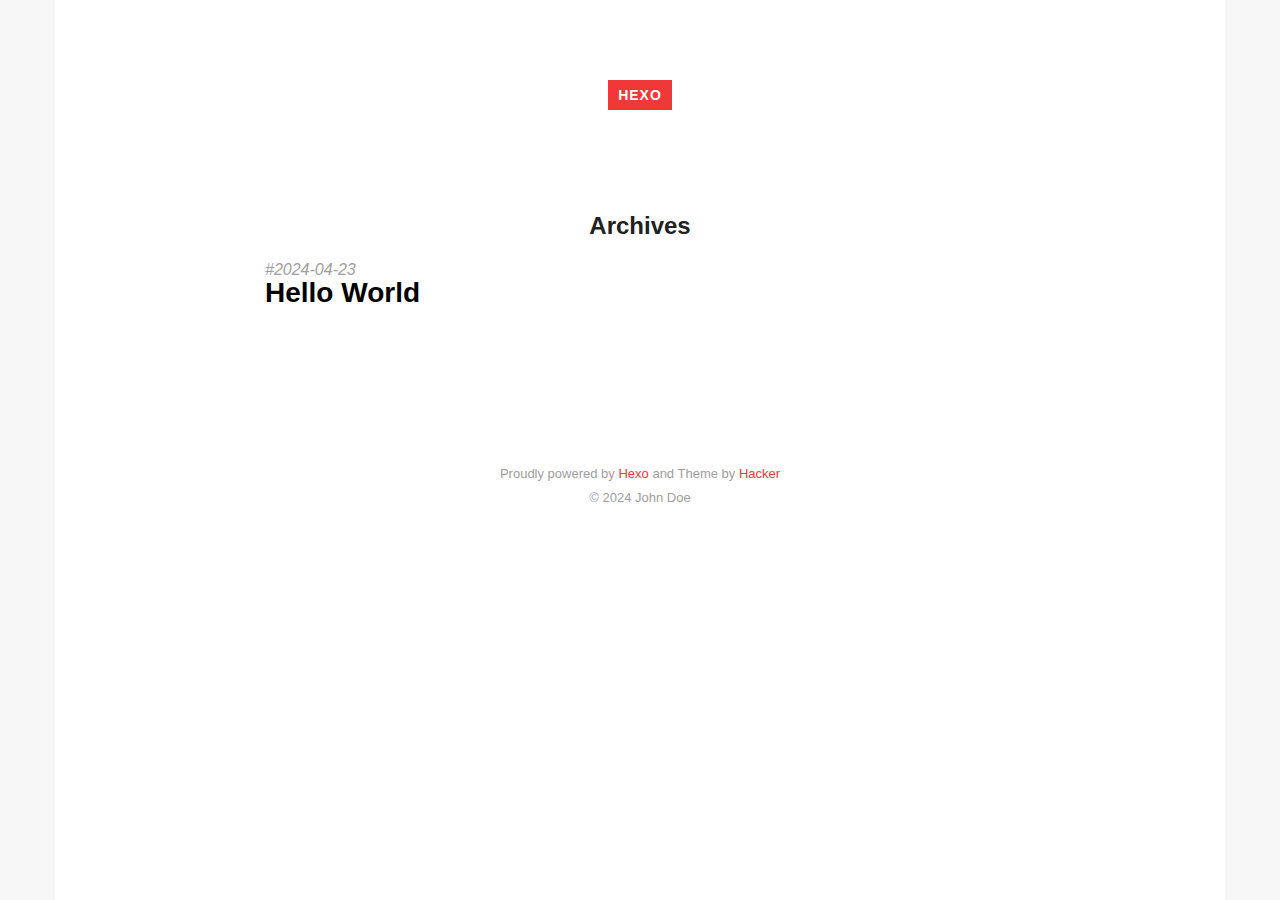
==== archives/index.html @ 3c42b334 "Site updated: 2024-04-24 12:58:11" ====
<!DOCTYPE HTML>
<html>
<head>
  <meta charset="utf-8">
  
  <title>Archives | Hexo</title>

  
  <meta name="author" content="John Doe">
  

  

  

  <meta id="viewport" name="viewport" content="width=device-width, initial-scale=1, maximum-scale=1, minimum-scale=1, user-scalable=no, minimal-ui">
  <meta name="apple-mobile-web-app-capable" content="yes">
  <meta name="apple-mobile-web-app-status-bar-style" content="black">

  

  <meta property="og:site_name" content="Hexo"/>

  
  <meta property="og:image" content="/favicon.ico"/>
  

  <link href="/favicon.ico" rel="icon">
  <link rel="alternate" href="/atom.xml" title="Hexo" type="application/atom+xml">
  <link rel="stylesheet" href="/css/style.css" media="screen" type="text/css">
<meta name="generator" content="Hexo 7.2.0"></head>


<body>
<div class="blog">
  <div class="content">

    <header>
  <div class="site-branding">
    <h1 class="site-title">
      <a href="/">Hexo</a>
    </h1>
    <p class="site-description"></p>
  </div>
  <nav class="site-navigation">
    <ul>
      
    </ul>
  </nav>
</header>

    <main class="site-main posts-loop">
    

<article>

  <h2 class="article-title ">Archives</h2>

  <div class="archive">
    
      <div class="post archive">
        <div class="archive-post">
          <time datetime="2024-04-24T03:43:27.853Z">
            <a href="/2024/04/23/hello-world/">2024-04-23</a>
          </time>
          
            <h3 class="archive-title"><a href="/2024/04/23/hello-world/"><span>Hello World</span></a></h3>
          
        </div>
      </div>
    
    <nav class="pagination">
  
  
</nav>
  </div>

</article>
    </main>

    <footer class="site-footer">
  <p class="site-info">
    Proudly powered by <a href="https://hexo.io/" target="_blank">Hexo</a> and
    Theme by <a href="https://github.com/CodeDaraW/Hacker" target="_blank">Hacker</a>
    </br>
    
    &copy; 2024 John Doe
    
  </p>
</footer>
    
    
  </div>
</div>
</body>
</html>
---- css/style.css ----
/*! normalize.css v3.0.3 | MIT License | github.com/necolas/normalize.css */

/**
 * 1. Set default font family to sans-serif.
 * 2. Prevent iOS and IE text size adjust after device orientation change,
 *    without disabling user zoom.
 */

html {
  font-family: sans-serif; /* 1 */
  -ms-text-size-adjust: 100%; /* 2 */
  -webkit-text-size-adjust: 100%; /* 2 */
}

/**
 * Remove default margin.
 */

body {
  margin: 0;
}

/* HTML5 display definitions
   ========================================================================== */

/**
 * Correct `block` display not defined for any HTML5 element in IE 8/9.
 * Correct `block` display not defined for `details` or `summary` in IE 10/11
 * and Firefox.
 * Correct `block` display not defined for `main` in IE 11.
 */

article,
aside,
details,
figcaption,
figure,
footer,
header,
hgroup,
main,
menu,
nav,
section,
summary {
  display: block;
}

/**
 * 1. Correct `inline-block` display not defined in IE 8/9.
 * 2. Normalize vertical alignment of `progress` in Chrome, Firefox, and Opera.
 */

audio,
canvas,
progress,
video {
  display: inline-block; /* 1 */
  vertical-align: baseline; /* 2 */
}

/**
 * Prevent modern browsers from displaying `audio` without controls.
 * Remove excess height in iOS 5 devices.
 */

audio:not([controls]) {
  display: none;
  height: 0;
}

/**
 * Address `[hidden]` styling not present in IE 8/9/10.
 * Hide the `template` element in IE 8/9/10/11, Safari, and Firefox < 22.
 */

[hidden],
template {
  display: none;
}

/* Links
   ========================================================================== */

/**
 * Remove the gray background color from active links in IE 10.
 */

a {
  background-color: transparent;
}

/**
 * Improve readability of focused elements when they are also in an
 * active/hover state.
 */

a:active,
a:hover {
  outline: 0;
}

/* Text-level semantics
   ========================================================================== */

/**
 * Address styling not present in IE 8/9/10/11, Safari, and Chrome.
 */

abbr[title] {
  border-bottom: 1px dotted;
}

/**
 * Address style set to `bolder` in Firefox 4+, Safari, and Chrome.
 */

b,
strong {
  font-weight: bold;
}

/**
 * Address styling not present in Safari and Chrome.
 */

dfn {
  font-style: italic;
}

/**
 * Address variable `h1` font-size and margin within `section` and `article`
 * contexts in Firefox 4+, Safari, and Chrome.
 */

h1 {
  font-size: 2em;
  margin: 0.67em 0;
}

/**
 * Address styling not present in IE 8/9.
 */

mark {
  background: #ff0;
  color: #000;
}

/**
 * Address inconsistent and variable font size in all browsers.
 */

small {
  font-size: 80%;
}

/**
 * Prevent `sub` and `sup` affecting `line-height` in all browsers.
 */

sub,
sup {
  font-size: 75%;
  line-height: 0;
  position: relative;
  vertical-align: baseline;
}

sup {
  top: -0.5em;
}

sub {
  bottom: -0.25em;
}

/* Embedded content
   ========================================================================== */

/**
 * Remove border when inside `a` element in IE 8/9/10.
 */

img {
  border: 0;
}

/**
 * Correct overflow not hidden in IE 9/10/11.
 */

svg:not(:root) {
  overflow: hidden;
}

/* Grouping content
   ========================================================================== */

/**
 * Address margin not present in IE 8/9 and Safari.
 */

figure {
  margin: 1em 40px;
}

/**
 * Address differences between Firefox and other browsers.
 */

hr {
  box-sizing: content-box;
  height: 0;
}

/**
 * Contain overflow in all browsers.
 */

pre {
  overflow: auto;
}

/**
 * Address odd `em`-unit font size rendering in all browsers.
 */

code,
kbd,
pre,
samp {
  font-family: monospace, monospace;
  font-size: 1em;
}

/* Forms
   ========================================================================== */

/**
 * Known limitation: by default, Chrome and Safari on OS X allow very limited
 * styling of `select`, unless a `border` property is set.
 */

/**
 * 1. Correct color not being inherited.
 *    Known issue: affects color of disabled elements.
 * 2. Correct font properties not being inherited.
 * 3. Address margins set differently in Firefox 4+, Safari, and Chrome.
 */

button,
input,
optgroup,
select,
textarea {
  color: inherit; /* 1 */
  font: inherit; /* 2 */
  margin: 0; /* 3 */
}

/**
 * Address `overflow` set to `hidden` in IE 8/9/10/11.
 */

button {
  overflow: visible;
}

/**
 * Address inconsistent `text-transform` inheritance for `button` and `select`.
 * All other form control elements do not inherit `text-transform` values.
 * Correct `button` style inheritance in Firefox, IE 8/9/10/11, and Opera.
 * Correct `select` style inheritance in Firefox.
 */

button,
select {
  text-transform: none;
}

/**
 * 1. Avoid the WebKit bug in Android 4.0.* where (2) destroys native `audio`
 *    and `video` controls.
 * 2. Correct inability to style clickable `input` types in iOS.
 * 3. Improve usability and consistency of cursor style between image-type
 *    `input` and others.
 */

button,
html input[type="button"], /* 1 */
input[type="reset"],
input[type="submit"] {
  -webkit-appearance: button; /* 2 */
  cursor: pointer; /* 3 */
}

/**
 * Re-set default cursor for disabled elements.
 */

button[disabled],
html input[disabled] {
  cursor: default;
}

/**
 * Remove inner padding and border in Firefox 4+.
 */

button::-moz-focus-inner,
input::-moz-focus-inner {
  border: 0;
  padding: 0;
}

/**
 * Address Firefox 4+ setting `line-height` on `input` using `!important` in
 * the UA stylesheet.
 */

input {
  line-height: normal;
}

/**
 * It's recommended that you don't attempt to style these elements.
 * Firefox's implementation doesn't respect box-sizing, padding, or width.
 *
 * 1. Address box sizing set to `content-box` in IE 8/9/10.
 * 2. Remove excess padding in IE 8/9/10.
 */

input[type="checkbox"],
input[type="radio"] {
  box-sizing: border-box; /* 1 */
  padding: 0; /* 2 */
}

/**
 * Fix the cursor style for Chrome's increment/decrement buttons. For certain
 * `font-size` values of the `input`, it causes the cursor style of the
 * decrement button to change from `default` to `text`.
 */

input[type="number"]::-webkit-inner-spin-button,
input[type="number"]::-webkit-outer-spin-button {
  height: auto;
}

/**
 * 1. Address `appearance` set to `searchfield` in Safari and Chrome.
 * 2. Address `box-sizing` set to `border-box` in Safari and Chrome.
 */

input[type="search"] {
  -webkit-appearance: textfield; /* 1 */
  box-sizing: content-box; /* 2 */
}

/**
 * Remove inner padding and search cancel button in Safari and Chrome on OS X.
 * Safari (but not Chrome) clips the cancel button when the search input has
 * padding (and `textfield` appearance).
 */

input[type="search"]::-webkit-search-cancel-button,
input[type="search"]::-webkit-search-decoration {
  -webkit-appearance: none;
}

/**
 * Define consistent border, margin, and padding.
 */

fieldset {
  border: 1px solid #c0c0c0;
  margin: 0 2px;
  padding: 0.35em 0.625em 0.75em;
}

/**
 * 1. Correct `color` not being inherited in IE 8/9/10/11.
 * 2. Remove padding so people aren't caught out if they zero out fieldsets.
 */

legend {
  border: 0; /* 1 */
  padding: 0; /* 2 */
}

/**
 * Remove default vertical scrollbar in IE 8/9/10/11.
 */

textarea {
  overflow: auto;
}

/**
 * Don't inherit the `font-weight` (applied by a rule above).
 * NOTE: the default cannot safely be changed in Chrome and Safari on OS X.
 */

optgroup {
  font-weight: bold;
}

/* Tables
   ========================================================================== */

/**
 * Remove most spacing between table cells.
 */

table {
  border-collapse: collapse;
  border-spacing: 0;
}

td,
th {
  padding: 0;
}

html {
  font-size: 10px;
  -webkit-text-size-adjust: 100%;
}
p,
h1,
h2,
h3,
h4,
h5,
h6 {
  margin: 0;
}
a {
  text-decoration: none;
}
body {
  background-color: #f7f7f7;
  font-family: "Segoe UI", "Lucida Grande", Helvetica, "Microsoft YaHei", FreeSans, Arimo, "Droid Sans", "wenquanyi micro hei", "Hiragino Sans GB", "Hiragino Sans GB W3", Arial, sans-serif;
  -moz-osx-font-smoothing: grayscale;
  -webkit-font-smoothing: antialiased;
  overflow-x: hidden;
}
body .blog {
  max-width: 1170px;
  min-height: 100vh;
  background-color: #fff;
  margin: 0 auto;
}
body .blog .content {
  box-sizing: border-box;
  max-width: 770px;
  width: 100%;
  padding: 80px 10px 10px;
  margin: 0 auto;
}
@media (prefers-color-scheme: dark) {
  body {
    background-color: #000;
  }
  body .blog {
    background-color: #110f12;
  }
}
header {
  line-height: 1.8rem;
}
header .site-branding {
  text-align: center;
  margin-bottom: 2rem;
  font-family: "Open Sans", arial, sans-serif;
  letter-spacing: 0.1em;
  text-transform: uppercase;
}
header .site-branding .site-title {
  margin: 0;
  font-size: 1.4rem;
}
header .site-branding .site-title a {
  display: inline-block;
  color: #fff;
  font-weight: bolder;
  background-color: #f03838;
  line-height: 3rem;
  height: 3rem;
  padding: 0 1rem;
  -webkit-transition: padding 0.3s ease-out;
  transition: padding 0.3s ease-out;
}
header .site-branding .site-title a:hover {
  padding: 0 1.5rem;
}
header .site-branding .site-description {
  color: #9e9e9e;
  font-size: 1.3rem;
  margin: 1rem 0 0;
}
header .site-navigation {
  text-align: center;
}
header .site-navigation ul {
  list-style: none;
  padding: 0;
  margin: 0;
  font-size: 1.6em;
}
header .site-navigation ul li {
  display: inline-block;
  margin: 0 0.5rem;
}
header .site-navigation ul li a {
  display: block;
  color: #f03838;
  font-size: 1.6rem;
  line-height: 2rem;
  padding: 0 1rem;
}
article {
  position: relative;
  padding: 8rem 0;
}
article a {
  color: #f03838;
}
article:not(:first-child):before {
  content: '';
  width: 150px;
  height: 1px;
  background-color: #e0e0e0;
  position: absolute;
  top: 0;
  left: 50%;
  margin-left: -75px;
}
article blockquote {
  margin: 6rem 2rem;
  padding-left: 15px;
  line-height: 2rem;
  border-left: 4px solid #f03838;
}
article .article-title {
  position: relative;
  color: #212121;
  font-size: 2.4rem;
  line-height: 1.3;
  text-align: center;
  margin: 0;
  padding: 0 2rem;
}
article .article-title a {
  display: block;
  color: #212121;
}
article .article-title a span {
  padding-bottom: 3px;
  -webkit-transition: 0.15s;
  transition: 0.15s;
  box-shadow: inset 0 -2px 0 rgba(240,56,56,0);
}
article .article-title a:hover {
  color: #212121;
}
article .article-title a:hover span {
  box-shadow: inset 0 -2px 0 rgba(240,56,56,0.4);
}
article .article-top-meta {
  position: relative;
  color: #9e9e9e;
  font-size: 1.3rem;
  text-align: center;
  margin: 1rem 0;
}
article .article-top-meta span {
  margin: 0 0.5rem;
}
article .article-top-meta a {
  color: #9e9e9e;
}
article .article-top-meta a:hover {
  color: #f03838;
}
article .article-top-meta a time {
  font-style: italic;
}
article .article-excerpt,
article .article-content,
article .featured-media {
  margin: 4rem 0;
  font-size: 1.6rem;
  color: #424242;
}
article .article-excerpt .excerpt-btn,
article .article-content .excerpt-btn,
article .featured-media .excerpt-btn {
  margin: 4rem 0;
  font-size: 1.4rem;
}
article .article-excerpt img,
article .article-content img,
article .featured-media img {
  display: block;
  max-width: 100%;
  height: auto;
  margin: 1rem auto;
}
article .article-footer .pull-left {
  float: left;
}
article .article-footer .pull-right {
  float: right;
}
article .article-footer:after {
  content: " ";
  display: block;
  clear: both;
}
article .article-footer .article-meta > span:not(:last-child) {
  margin-right: 3rem;
}
article .article-footer .article-meta > span {
  display: inline-block;
}
article .article-footer .article-meta > span > span {
  line-height: 1;
  vertical-align: middle;
}
article .article-footer .article-meta {
  font-size: 1.3rem;
  color: #9e9e9e;
}
article .article-footer .article-meta a {
  color: #9e9e9e;
}
article .article-footer .article-meta a:hover {
  color: #f03838;
}
article .article-footer .article-meta i {
  vertical-align: middle;
  color: #9e9e9e;
  margin-right: 0.5rem;
}
article .article-footer .post-tags a:before {
  content: "#";
}
article .article-footer .post-tags a:not(:last-of-type):after {
  content: ",";
  padding-right: 5px;
}
article code {
  padding: 2px 4px;
  margin-left: 2px;
  margin-right: 2px;
  color: #c7254e;
  white-space: normal;
  border-radius: 0;
}
article p {
  margin: 2rem 0;
  line-height: 1.8;
}
article .video-container {
  position: relative;
  padding-bottom: 56.25%;
  padding-top: 0;
  height: 0;
  overflow: hidden;
}
article .video-container iframe {
  position: absolute;
  top: 0;
  left: 0;
  width: 100%;
  height: 100%;
}
article table {
  max-width: 100%;
  width: 100%;
}
article table caption {
  padding: 5px;
  color: #333;
  background-color: #e5e5e5;
}
article table th,
article table td {
  text-align: left;
  padding: 0.6em;
  vertical-align: top;
}
article table th {
  vertical-align: bottom;
  border-bottom: 1px solid #e5e5e5;
}
article table tbody + tbody {
  border-top: 2px solid #e5e5e5;
}
article table .table {
  background-color: #fff;
}
article table .table-bordered {
  border: 1px solid #e5e5e5;
}
article table .table-striped tbody tr:nth-of-type(odd) {
  background-color: #f2f2f2;
}
article table pre {
  overflow-x: auto;
  overflow-y: hidden;
}
@media (prefers-color-scheme: dark) {
  article {
    color: #f6f2f5;
  }
  article .article-title {
    color: #f6f2f5;
  }
  article .article-title a {
    color: #f6f2f5;
  }
  article .article-title a:hover {
    color: #f6f2f5;
  }
  article .article-excerpt,
  article .article-content,
  article .featured-media {
    color: #fff;
  }
  article code {
    color: #f45542;
  }
}
article.archive {
  padding: 0;
  margin: 2em auto;
}
.archive-post {
  text-align: left;
  margin: 2em auto;
}
.archive-post .archive-title {
  font-size: 2.8em;
  line-height: 1;
  position: relative;
  color: #212121;
  margin: 0;
}
.archive-post .archive-title a {
  color: #000;
}
.archive-post .archive-title a span {
  padding-bottom: 3px;
  -webkit-transition: box-shadow 0.15s;
  transition: box-shadow 0.15s;
  box-shadow: inset 0 -2px 0 rgba(240,56,56,0);
}
.archive-post .archive-title a:hover {
  color: #212121;
}
.archive-post .archive-title a:hover span {
  box-shadow: inset 0 -2px 0 rgba(240,56,56,0.4);
}
.archive-post time {
  font-style: italic;
}
.archive-post time a {
  font-size: 1.6rem;
  color: #9e9e9e;
}
.archive-post time a:before {
  content: '#';
}
.archive-post time a:hover {
  color: #f03838;
}
@media (prefers-color-scheme: dark) {
  .archive-post .archive-title {
    color: #f6f2f5;
  }
  .archive-post .archive-title a {
    color: #fff;
  }
  .archive-post .archive-title a:hover {
    color: #f6f2f5;
  }
  .archive-post time a {
    color: #8e8e93;
  }
  .archive-post time a:hover {
    color: #f03838;
  }
}
article .tags-cloud {
  width: 100%;
  margin: 8rem 0;
  text-align: center;
  line-height: 2rem;
}
article .tags-cloud > spannot(last-child) {
  margin-right: 3rem;
}
article .tags-cloud > span {
  display: inline-block;
}
article .tags-cloud > span > span {
  line-height: 1;
  vertical-align: middle;
}
article .archive-tags,
article .archive-tags > spannot(last-child) {
  margin-right: 3rem;
}
article .archive-tags > span {
  display: inline-block;
}
article .archive-tags > span > span {
  line-height: 1;
  vertical-align: middle;
}
article .archive-tags,
article .tags-cloud {
  margin: 8rem 0;
  font-size: 1.3rem;
  color: #9e9e9e;
}
article .archive-tags a,
article .tags-cloud a {
  color: #9e9e9e;
}
article .archive-tags a:hover,
article .tags-cloud a:hover {
  color: #f03838;
}
article .archive-tags i,
article .tags-cloud i {
  vertical-align: middle;
  color: #9e9e9e;
  margin-right: 0.5rem;
}
article .archive-tags .post-tags,
article .tags-cloud .post-tags {
  margin-right: 3rem;
}
article .archive-tags .post-tags a:before,
article .tags-cloud .post-tags a:before {
  content: "#";
}
article .archive-tags .post-tags a:not(:last-of-type):after,
article .tags-cloud .post-tags a:not(:last-of-type):after {
  content: ",";
  padding-right: 5px;
}
article .categories-cloud {
  width: 100%;
  margin: 8rem 0;
  text-align: center;
  line-height: 2rem;
}
article .categories-cloud > spannot(last-child) {
  margin-right: 3rem;
}
article .categories-cloud > span {
  display: inline-block;
}
article .categories-cloud > span > span {
  line-height: 1;
  vertical-align: middle;
}
article .archive-categories,
article .archive-categories > spannot(last-child) {
  margin-right: 3rem;
}
article .archive-categories > span {
  display: inline-block;
}
article .archive-categories > span > span {
  line-height: 1;
  vertical-align: middle;
}
article .archive-categories,
article .categories-cloud {
  margin: 8rem 0;
  font-size: 1.3rem;
  color: #9e9e9e;
}
article .archive-categories a,
article .categories-cloud a {
  color: #9e9e9e;
}
article .archive-categories a:hover,
article .categories-cloud a:hover {
  color: #f03838;
}
article .archive-categories i,
article .categories-cloud i {
  vertical-align: middle;
  color: #9e9e9e;
  margin-right: 0.5rem;
}
article .archive-categories .post-categories,
article .categories-cloud .post-categories {
  margin-right: 3rem;
}
article .archive-categories .post-categories a:before,
article .categories-cloud .post-categories a:before {
  content: "#";
}
article .archive-categories .post-categories a:not(:last-of-type):after,
article .categories-cloud .post-categories a:not(:last-of-type):after {
  content: ",";
  padding-right: 5px;
}
.pagination {
  position: relative;
  margin: 30px 0;
  display: -webkit-box;
  display: -ms-flexbox;
  display: -webkit-flex;
  display: flex;
  -webkit-box-pack: space-around;
  -ms-flex-pack: space-around;
  -webkit-justify-content: space-around;
  justify-content: space-around;
}
.pagination .pagination-prev,
.pagination .pagination-next {
  color: #f03838;
  font-size: 1.6rem;
  border: 1px solid #e0e0e0;
  line-height: 30px;
  height: 32px;
  padding: 0 20px;
  border-radius: 16px;
  -webkit-transition-duration: 0.4s;
  transition-duration: 0.4s;
}
.pagination .pagination-prev:hover,
.pagination .pagination-next:hover {
  color: #fff;
  background-color: #f03838;
  border-color: #f03838;
}
@media (prefers-color-scheme: dark) {
  .pagination .pagination-prev,
  .pagination .pagination-next {
    color: #f03838;
    border: 1px solid #636366;
  }
  .pagination .pagination-prev:hover,
  .pagination .pagination-next:hover {
    color: #000;
    background-color: #f03838;
    border-color: #f03838;
  }
}
footer.site-footer {
  position: relative;
  text-align: center;
  line-height: 1.8;
  padding-top: 1rem;
  color: #9e9e9e;
}
footer.site-footer a {
  color: #f03838;
}
footer.site-footer .site-info {
  color: #9e9e9e;
  font-size: 1.3rem;
  margin: 0.5rem 0;
}
.icon-meta {
  display: -webkit-box;
  display: -ms-flexbox;
  display: -webkit-flex;
  display: flex;
}
.icon-comments {
  display: inline-block;
  width: 18px;
  height: 19px;
  background: url("[data-uri]") center top no-repeat;
  background-size: 18px 18px;
}
.icon-tags {
  display: inline-block;
  width: 19px;
  height: 16px;
  background: url("[data-uri]") center center no-repeat;
  background-size: 19px 16px;
}
.icon-categories {
  display: inline-block;
  width: 19px;
  height: 16px;
  background: url("[data-uri]") center center no-repeat;
  icon-categories: 19px 16px;
}
.entry .gist {
  background: #eee;
  border: 1px solid #fff;
  margin: 15px 0px;
  padding: 7px 15px;
  border-radius: 2px;
  text-shadow: 0 0 1px #fff;
  line-height: 1.6;
  overflow: auto;
  color: #666;
}
.entry .gist .gist-file {
  border: none;
  font-family: inherit;
  margin: 0;
  font-size: 0.9em;
}
.entry .gist .gist-file .gist-data {
  background: none;
  border-bottom: none;
}
.entry .gist .gist-file .gist-data pre {
  padding: 0 !important;
  font-family: font-mono;
}
.entry .gist .gist-file .gist-meta {
  background: none;
  color: color-meta;
  margin-top: 5px;
  padding: 0;
  text-shadow: 0 0 1px #fff;
  font-size: 100%;
}
.entry .gist .gist-file .gist-meta a {
  color: color-link;
}
.entry .gist .gist-file .gist-meta a:visited {
  color: color-link;
}
figure.highlight {
  background: #eee;
  border: 1px solid color-border;
  margin: 1em 0;
  padding: 1em;
  border-radius: 2px;
  text-shadow: 0 0 1px #fff;
  line-height: 1.6;
  overflow: auto;
  position: relative;
  font-size: 0.9em;
}
figure.highlight figcaption {
  color: color-meta;
  margin-bottom: 5px;
  text-shadow: 0 0 1px #fff;
}
figure.highlight figcaption a {
  position: absolute;
  right: 15px;
}
figure.highlight pre {
  border: none;
  padding: 0;
  margin: 0;
}
figure.highlight table {
  margin-top: 0;
  border-spacing: 0;
}
figure.highlight .gutter {
  color: color-meta;
  width: 20px;
  padding-right: 15px;
  border-right: 1px solid color-border;
  text-align: right;
}
figure.highlight .code {
  padding-left: 15px;
  border-left: 1px solid #fff;
  color: #666;
}
figure.highlight .line {
  height: 20px;
}
pre .comment,
pre .template_comment,
pre .diff .header,
pre .doctype,
pre .pi,
pre .lisp .string,
pre .javadoc {
  color: #93a1a1;
  font-style: italic;
}
pre .keyword,
pre .winutils,
pre .method,
pre .addition,
pre .css .tag,
pre .request,
pre .status,
pre .nginx .title {
  color: #859900;
}
pre .number,
pre .command,
pre .string,
pre .tag .value,
pre .phpdoc,
pre .tex .formula,
pre .regexp,
pre .hexcolor {
  color: #2aa198;
}
pre .title,
pre .localvars,
pre .chunk,
pre .decorator,
pre .built_in,
pre .identifier,
pre .vhdl,
pre .literal,
pre .id {
  color: #268bd2;
}
pre .attribute,
pre .variable,
pre .lisp .body,
pre .smalltalk .number,
pre .constant,
pre .class .title,
pre .parent,
pre .haskell .type {
  color: #b58900;
}
pre .preprocessor,
pre .preprocessor .keyword,
pre .shebang,
pre .symbol,
pre .symbol .string,
pre .diff .change,
pre .special,
pre .attr_selector,
pre .important,
pre .subst,
pre .cdata,
pre .clojure .title {
  color: #cb4b16;
}
pre .deletion {
  color: #dc322f;
}
@media (prefers-color-scheme: dark) {
  .entry .gist {
    background: #222;
    border: 1px solid #000;
    text-shadow: 0 0 1px #000;
    color: #fff;
  }
  .entry .gist .gist-file .gist-meta {
    text-shadow: 0 0 1px #000;
  }
  figure.highlight {
    background: #222;
    text-shadow: 0 0 1px #000;
  }
  figure.highlight figcaption {
    text-shadow: 0 0 1px #000;
  }
  figure.highlight .code {
    border-left: 1px solid #000;
    color: #fff;
  }
  pre .comment,
  pre .template_comment,
  pre .diff .header,
  pre .doctype,
  pre .pi,
  pre .lisp .string,
  pre .javadoc {
    color: #586e75;
  }
}
@media (min-width: 768px) {
  article {
    padding: 8rem 0;
  }
}
@media (max-width: 768px) {
  .content {
    padding-top: 20px !important;
  }
  article {
    padding: 2.5rem 0 !important;
  }
}
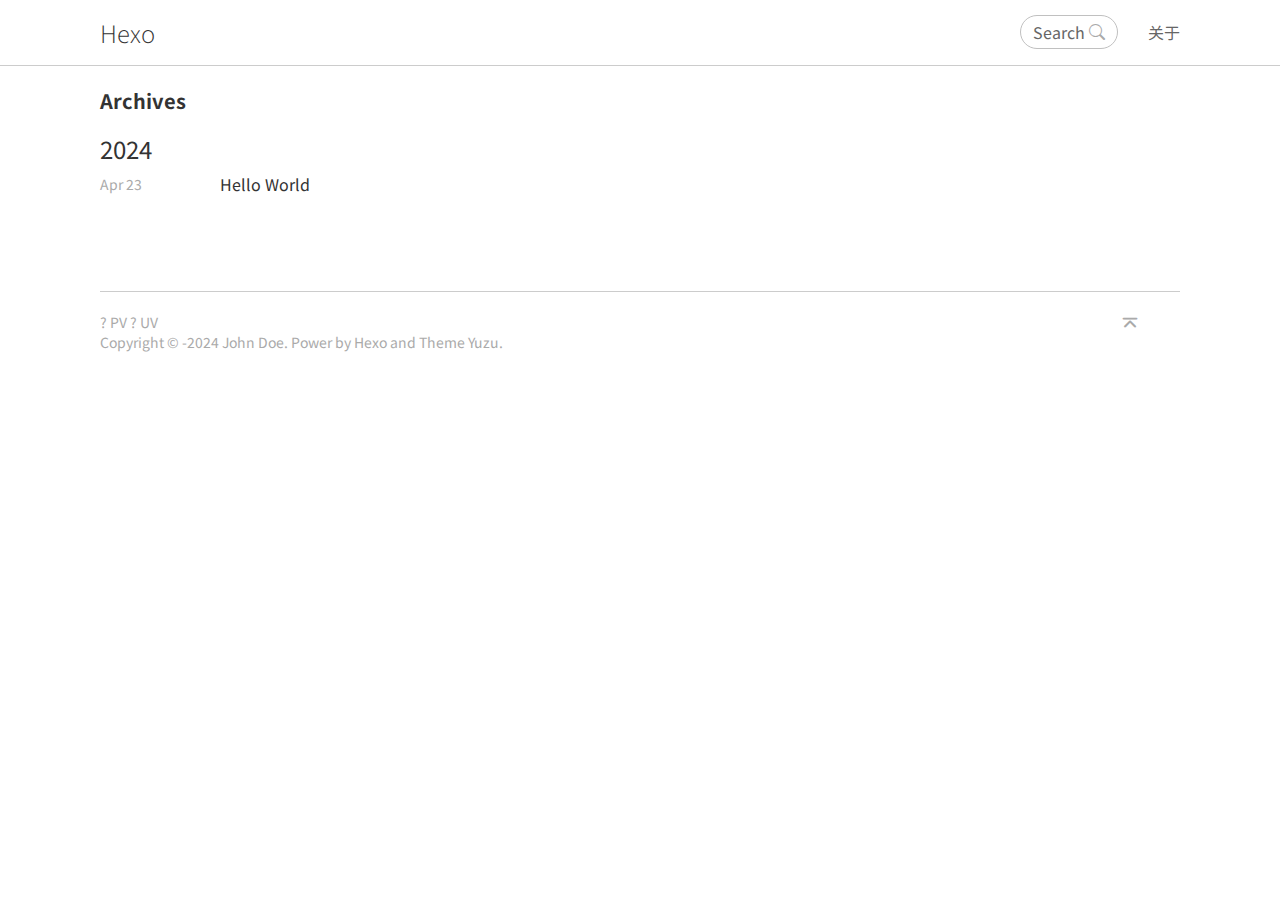
==== commit 8513e896: "Site updated: 2024-04-24 13:53:11" ====
--- a/archives/index.html
+++ b/archives/index.html
@@ -1,96 +1,60 @@
-<!DOCTYPE HTML>
-<html>
-<head>
-  <meta charset="utf-8">
-  
-  <title>Archives | Hexo</title>
+<html lang="en"><head><meta charset="utf-8"/><meta http-equiv="X-UA-Compatible" content="IE=edge"/><meta name="viewport" content="width=device-width, initial-scale=1"/><meta name="description" content=""/><meta name="keyword"/><title>Archives
+-
+Hexo
+-
 
-  
-  <meta name="author" content="John Doe">
-  
+</title><link rel="icon" href="/img/favicon.ico"/>
+<link rel="stylesheet" href="/css/style.css">
 
-  
+<link rel="stylesheet" href="/css/helpers.css">
 
-  
-
-  <meta id="viewport" name="viewport" content="width=device-width, initial-scale=1, maximum-scale=1, minimum-scale=1, user-scalable=no, minimal-ui">
-  <meta name="apple-mobile-web-app-capable" content="yes">
-  <meta name="apple-mobile-web-app-status-bar-style" content="black">
-
-  
-
-  <meta property="og:site_name" content="Hexo"/>
-
-  
-  <meta property="og:image" content="/favicon.ico"/>
-  
-
-  <link href="/favicon.ico" rel="icon">
-  <link rel="alternate" href="/atom.xml" title="Hexo" type="application/atom+xml">
-  <link rel="stylesheet" href="/css/style.css" media="screen" type="text/css">
-<meta name="generator" content="Hexo 7.2.0"></head>
+<script src="/js/clipboard/clipboard.min.js"></script>
 
 
-<body>
-<div class="blog">
-  <div class="content">
+<script src="/js/bootstrap.js"></script>
 
-    <header>
-  <div class="site-branding">
-    <h1 class="site-title">
-      <a href="/">Hexo</a>
-    </h1>
-    <p class="site-description"></p>
-  </div>
-  <nav class="site-navigation">
-    <ul>
-      
-    </ul>
-  </nav>
-</header>
+<script async="async" src="//busuanzi.ibruce.info/busuanzi/2.3/busuanzi.pure.mini.js"></script><meta name="generator" content="Hexo 7.2.0"></head><body><div class="loading-wrapper" data-loading="data-loading"><div class="loading"><span></span><span></span><span></span></div></div><div class="page" data-filter="data-filter"><div class="head" data-show="data-show"><header class="head-header"><div class="head-author"><a class="head-author-link" href="/">Hexo</a></div><div class="head-right"><button class="bar-wrap" id="bar-wrap-toggle"><span class="bar"></span><span class="bar"></span><span class="bar"></span></button><div class="head-item"><a class="search-button head-item-link"><span>Search</span>
+<i class="icon icon-search"></i></a></div><div class="head-item"><a class="head-item-link" href="/about">关于</a></div></div></header>
+<div class="menubar-head" id="menubar"><ul class="menubar-ul"><li class="menubar-item"><i class="icon icon-chevron-right"></i>
+<a class="menubar-link" href="/categories/Posts/">Posts1</a></li><li class="menubar-item"><i class="icon icon-chevron-right"></i>
+<a class="menubar-link" href="/categories/Posts2/">Posts2</a></li><li class="menubar-item" data-border="data-border"></li><li class="menubar-item"><i class="icon icon-archive"></i>
+<a class="menubar-link" href="/archives">Archives</a></li><li class="menubar-item"><i class="icon icon-tags"></i>
+<a class="menubar-link" href="/tags">Tags</a></li><li class="menubar-item" data-border="data-border"></li><li class="menubar-item"><a class="menubar-link" href="/about"><span>关于</span></a></li></ul><div class="menu-search-box search-button"><div>Search</div>
+<i class="icon icon-search"></i></div></div></div><div class="main" data-page="archive"><h1 class="archive-title">Archives</h1><section class="archives-wrap"><a href="/archives/2024/"><h2 class="archive-year">2024</h2></a><div class="archives-year-cont"><div class="archive-item"><div class="article-date"><time class="post-time" title="2024-04-23 23:43:27" datetime="2024-04-24T03:43:27.853Z">Apr 23</time></div><div class="article-title"><a href="/2024/04/23/hello-world/" target="_blank" itemprop="url">Hello World</a></div></div></div></section><div class="pagination archive-pagination"></div></div><footer class="footer-nav"><div class="footer"><div class="back-top" id="back-top" title="Back to top"><i class="icon icon-chevron-bar-up"></i></div><div class="footer-content"><div><span id="busuanzi_container_site_pv"><span id="busuanzi_value_site_pv">?</span>
+PV
+</span><span id="busuanzi_container_site_uv"><span id="busuanzi_value_site_uv">?</span>
+UV</span></div>
 
-    <main class="site-main posts-loop">
-    
+Copyright &copy;
+<span class="time-divide">-</span>2024
+John Doe.
 
-<article>
+Power by
+<a href="https://hexo.io/" target="_blank" rel="external nofollow">Hexo</a>
+and
+<a href="https://github.com/Cerallin/hexo-theme-yuzu" target="_blank" rel="external nofollow" title="v3.2.4">Theme Yuzu</a>.</div></div></footer>
+<script>window.config = {
+  url_root: '/',
+  meta_path: 'meta.json',
+};
+</script>
+<script src="/js/theme/back-to-top.js"></script>
 
-  <h2 class="article-title ">Archives</h2>
 
-  <div class="archive">
-    
-      <div class="post archive">
-        <div class="archive-post">
-          <time datetime="2024-04-24T03:43:27.853Z">
-            <a href="/2024/04/23/hello-world/">2024-04-23</a>
-          </time>
-          
-            <h3 class="archive-title"><a href="/2024/04/23/hello-world/"><span>Hello World</span></a></h3>
-          
-        </div>
-      </div>
-    
-    <nav class="pagination">
-  
-  
-</nav>
-  </div>
+<script src="/js/theme/clipboard.js"></script>
 
-</article>
-    </main>
 
-    <footer class="site-footer">
-  <p class="site-info">
-    Proudly powered by <a href="https://hexo.io/" target="_blank">Hexo</a> and
-    Theme by <a href="https://github.com/CodeDaraW/Hacker" target="_blank">Hacker</a>
-    </br>
-    
-    &copy; 2024 John Doe
-    
-  </p>
-</footer>
-    
-    
-  </div>
-</div>
-</body>
-</html>+<script src="/js/theme/loading.js"></script>
+
+
+<script src="/js/theme/navbar.js"></script>
+
+<script src="/js/theme/search.js"></script>
+
+<script src="/js/theme/toc.js"></script>
+<script>window.onload = function () {
+  for (const moduleName in Theme) {
+    const module = Theme[moduleName];
+    module.register();
+  }
+};</script></div><div class="search-modal" id="search-modal"><div class="card"><div class="card-head"><div class="search-box"><input class="search-input" id="search-input" placeholder="search"/><div class="search-button" id="search-button"><div class="icon icon-search"></div></div></div><div class="close-button"><div class="icon icon-x"></div></div></div><div class="card-body"><div class="search-count">search.total<span id="search-count-num">0</span>search result(s) in total.</div><div class="search-result" id="search-result"></div></div></div></div></body></html>--- a/css/style.css
+++ b/css/style.css
@@ -1,1197 +1,2596 @@
-/*! normalize.css v3.0.3 | MIT License | github.com/necolas/normalize.css */
+@import url("https://fonts.googleapis.com/css2?family=Noto Sans SC&display=swap");
+@import url("https://fonts.googleapis.com/css2?family=Noto Serif&display=swap");
+@import url("https://fonts.googleapis.com/css2?family=Noto Serif SC&display=swap");
+@import url("https://fonts.googleapis.com/css2?family=Raleway&display=swap");
+@import url("https://fonts.googleapis.com/css2?family=Inconsolata&display=swap");
+@font-face {
+  font-family: 'icons';
+  src: url("/fonts/icons.eot?ctx6ce");
+  src: url("/fonts/icons.eot?ctx6ce#iefix") format('embedded-opentype'), url("/fonts/icons.ttf?ctx6ce") format('truetype'), url("/fonts/icons.woff?ctx6ce") format('woff'), url("/fonts/icons.svg?ctx6ce#icons") format('svg');
+  font-weight: normal;
+  font-style: normal;
+  font-display: block;
+}
+[class^="icon-"],
+[class*=" icon-"] {
+  font-family: 'icons' !important;
+  speak: never;
+  font-style: normal;
+  font-weight: normal;
+  font-variant: normal;
+  text-transform: none;
+  line-height: 1;
+/* Better Font Rendering =========== */
+  -webkit-font-smoothing: antialiased;
+  -moz-osx-font-smoothing: grayscale;
+}
+.icon-search:before {
+  content: "\e900";
+}
+.icon-chevron-bar-up:before {
+  content: "\e901";
+}
+.icon-chevron-right:before {
+  content: "\e902";
+}
+.icon-chevron-left:before {
+  content: "\e903";
+}
+.icon-clipboard-check:before,
+figure.highlight > .clipboard-btn[data-clicked=true] .icon:before {
+  content: "\e904";
+}
+.icon-clipboard:before,
+figure.highlight > .clipboard-btn .icon:before {
+  content: "\e905";
+}
+.icon-quote:before {
+  content: "\e906";
+}
+.icon-x:before {
+  content: "\e907";
+}
+.icon-archive:before {
+  content: "\e908";
+}
+.icon-tags:before {
+  content: "\e909";
+}
+.icon-exclamation-triangle-fill:before {
+  content: "\e90a";
+}
+.icon-link-45deg:before {
+  content: "\e90b";
+}
+.icon,
+.post details summary:before,
+.post details summary:after {
+  font-family: 'icons';
+  font-style: normal;
+}
+@media (prefers-color-scheme: light) {
+  .icon,
+  .post details summary:before,
+  .post details summary:after {
+    color: #aaa;
+  }
+}
+@media (prefers-color-scheme: dark) {
+  .icon,
+  .post details summary:before,
+  .post details summary:after {
+    color: #7d7d7d;
+  }
+}
+.pagination {
+  margin-top: 20px;
+  margin-bottom: 36px;
+  display: grid;
+  grid-template-columns: 1fr 1fr;
+}
+.pagination .nav-link {
+  display: flex;
+  flex-direction: row;
+  align-items: center;
+}
+.pagination .nav-link i {
+  margin-bottom: -2px;
+}
+.pagination .nav-link.prev {
+  justify-self: flex-start;
+  grid-column: 1;
+}
+.pagination .nav-link.next {
+  justify-self: flex-end;
+  grid-column: 2;
+}
+.archive-title {
+  max-width: 1080px;
+  margin: 1em auto 0.5em auto;
+  font-size: 20px;
+}
+.archives-wrap {
+  max-width: 1080px;
+  margin-top: 1em;
+}
+.archives-wrap .archive-year {
+  margin-bottom: 0.25em;
+  font-size: 24px;
+  font-weight: 400;
+}
+@media (prefers-color-scheme: light) {
+  .archives-wrap .archive-year {
+    color: #333;
+  }
+}
+@media (prefers-color-scheme: dark) {
+  .archives-wrap .archive-year {
+    color: #cdcdcd;
+  }
+}
+.archives-wrap .archives-year-cont .archive-item {
+  display: grid;
+  grid-template-columns: 80px 1fr;
+  grid-column-gap: 40px;
+  margin: 0.5em 0;
+  padding-left: 0;
+  transition: all linear 0.2s;
+}
+.archives-wrap .archives-year-cont .archive-item:first-child {
+  margin-top: 0.25em;
+}
+.archives-wrap .archives-year-cont .archive-item .article-date {
+  font-size: 14px;
+  line-height: 25px;
+}
+@media (prefers-color-scheme: light) {
+  .archives-wrap .archives-year-cont .archive-item .article-date {
+    color: #aaa;
+  }
+}
+@media (prefers-color-scheme: dark) {
+  .archives-wrap .archives-year-cont .archive-item .article-date {
+    color: #565656;
+  }
+}
+.archives-wrap .archives-year-cont .archive-item .article-title a {
+  transition: all linear 0.1s;
+}
+@media (prefers-color-scheme: light) {
+  .archives-wrap .archives-year-cont .archive-item .article-title a {
+    color: #333;
+  }
+}
+@media (prefers-color-scheme: dark) {
+  .archives-wrap .archives-year-cont .archive-item .article-title a {
+    color: #cdcdcd;
+  }
+}
+.archives-wrap .archives-year-cont .archive-item:hover {
+  padding-left: 5px;
+}
+@media (prefers-color-scheme: light) {
+  .archives-wrap .archives-year-cont .archive-item:hover .article-title a:hover {
+    color: #838383;
+  }
+}
+@media (prefers-color-scheme: dark) {
+  .archives-wrap .archives-year-cont .archive-item:hover .article-title a:hover {
+    color: #7d7d7d;
+  }
+}
+.archive-pagination {
+  max-width: 1080px;
+  margin: 0 auto;
+  padding: 20px 0px 36px 0px;
+}
+.article-entry .article-more-link {
+  font-family: 'Noto Sans', 'Noto Sans SC';
+  text-indent: 0;
+  font-size: 16px;
+  padding-top: 0;
+  padding-bottom: 5px;
+}
+.article-entry h1,
+.article-entry h2,
+.article-entry h3 {
+  padding: 1.5em 0 1em 0;
+  font-size: 24px;
+  font-weight: 600;
+}
+.article-entry h4 {
+  padding: 1.5em 0 0.75em 0;
+  font-size: 20px;
+  font-weight: 600;
+}
+.article-entry h5 {
+  padding: 1em 0 0.5em 0;
+  font-size: 20px;
+  font-weight: 400;
+  font-style: italic;
+}
+.article-entry h3 + h4,
+.article-entry h4 + h5 {
+  padding-top: 0;
+}
+.article-entry[id^='eq:']>table,
+.article-entry div[id^='eq:']>table {
+  width: 100%;
+}
+.article-entry[id^='eq:']>table tbody,
+.article-entry div[id^='eq:']>table tbody {
+  width: 100%;
+}
+.article-entry[id^='eq:']>table tbody tr,
+.article-entry div[id^='eq:']>table tbody tr {
+  width: 100%;
+  position: relative;
+  display: flex;
+  justify-content: flex-end;
+  align-items: center;
+  vertical-align: text-bottom;
+}
+.article-entry[id^='eq:']>table tbody tr td:first-child,
+.article-entry div[id^='eq:']>table tbody tr td:first-child {
+  width: 100%;
+  position: absolute;
+}
+.article-entry:not([id^='eq:'])>table,
+.article-entry div:not([id^='eq:'])>table {
+  line-height: 2em;
+  border-top: 2px solid;
+  border-bottom: 2px solid;
+  border-collapse: collapse;
+  margin-bottom: 1em;
+}
+@media (prefers-color-scheme: light) {
+  .article-entry:not([id^='eq:'])>table,
+  .article-entry div:not([id^='eq:'])>table {
+    border-color: #000;
+  }
+}
+@media (prefers-color-scheme: dark) {
+  .article-entry:not([id^='eq:'])>table,
+  .article-entry div:not([id^='eq:'])>table {
+    border-color: #fff;
+  }
+}
+.article-entry:not([id^='eq:'])>table thead,
+.article-entry div:not([id^='eq:'])>table thead {
+  line-height: 3em;
+  border-bottom: 1px solid;
+}
+@media (prefers-color-scheme: light) {
+  .article-entry:not([id^='eq:'])>table thead,
+  .article-entry div:not([id^='eq:'])>table thead {
+    border-color: #000;
+  }
+}
+@media (prefers-color-scheme: dark) {
+  .article-entry:not([id^='eq:'])>table thead,
+  .article-entry div:not([id^='eq:'])>table thead {
+    border-color: #fff;
+  }
+}
+.article-entry:not([id^='eq:'])>table thead th,
+.article-entry div:not([id^='eq:'])>table thead th {
+  padding: 0 0.5em;
+}
+.article-entry:not([id^='eq:'])>table td,
+.article-entry div:not([id^='eq:'])>table td {
+  padding: 0.25em 0.5em;
+  white-space: nowrap;
+}
+.article-entry:not([id^='eq:'])>table td:first-child,
+.article-entry div:not([id^='eq:'])>table td:first-child,
+.article-entry:not([id^='eq:'])>table th:first-child,
+.article-entry div:not([id^='eq:'])>table th:first-child {
+  padding-left: 1em;
+}
+.article-entry:not([id^='eq:'])>table td:last-child,
+.article-entry div:not([id^='eq:'])>table td:last-child {
+  padding-right: 1em;
+}
+.article-entry .figure-container {
+  margin-top: 1em;
+}
+.article-entry .figure-container p {
+  text-indent: 0;
+}
+.article-entry .figure-container p img {
+  width: 80%;
+  margin-left: 10%;
+  text-align: center;
+}
+.article-entry figure {
+  margin-top: 1em;
+  margin-bottom: 1em;
+  position: relative;
+}
+.article-entry figure figcaption {
+  display: none;
+}
+.article-entry figure img {
+  width: 80%;
+  margin-left: 10%;
+  text-align: center;
+}
+.article-entry figure video {
+  width: 50%;
+  margin-left: 25%;
+  text-align: center;
+}
+.post-item {
+  padding: 40px 0;
+  margin: auto;
+  font-family: 'Noto Serif', 'Noto Serif SC', serif;
+}
+.post-item .post-item-title {
+  margin: 0px 0px 10px;
+  font-size: 30px;
+  font-family: 'Noto Sans', 'Noto Sans SC';
+}
+.post-item .post-item-title a {
+  position: relative;
+  display: inline-block;
+  vertical-align: middle;
+  overflow: hidden;
+  text-decoration: none;
+  font-weight: 200;
+}
+@media (prefers-color-scheme: light) {
+  .post-item .post-item-title a {
+    color: #333;
+  }
+}
+@media (prefers-color-scheme: dark) {
+  .post-item .post-item-title a {
+    color: #cdcdcd;
+  }
+}
+.post-item .post-item-datetag {
+  margin-bottom: 10px;
+  font-size: 16px;
+}
+@media (prefers-color-scheme: light) {
+  .post-item .post-item-datetag {
+    color: #aaa;
+  }
+}
+@media (prefers-color-scheme: dark) {
+  .post-item .post-item-datetag {
+    color: #565656;
+  }
+}
+.post-item .post-item-datetag .post-item-date {
+  display: inline-block;
+}
+.post-item .post-item-datetag .post-item-date .post-time {
+  font-family: 'Raleway', Georgia, 'Times New Roman', Times, serif;
+}
+.post-item p {
+  line-height: 1.5em;
+  text-align: justify;
+  font-size: 20px;
+  font-family: 'Noto Serif', 'Noto Serif SC', sans-serif;
+  font-weight: 400;
+  word-break: break-word;
+  padding-top: 0.25em;
+  padding-bottom: 0.5em;
+  text-indent: 2em;
+}
+.post-item blockquote p {
+  text-indent: 0;
+  font-size: 20px;
+}
+@media (prefers-color-scheme: light) {
+  .post-item blockquote p {
+    color: #838383;
+  }
+}
+@media (prefers-color-scheme: dark) {
+  .post-item blockquote p {
+    color: #7d7d7d;
+  }
+}
+.post-item code {
+  vertical-align: middle;
+  padding: 3px 0.4em;
+  border-radius: 3px;
+}
+@media (prefers-color-scheme: light) {
+  .post-item code {
+    color: #333;
+  }
+}
+@media (prefers-color-scheme: dark) {
+  .post-item code {
+    color: #cdcdcd;
+  }
+}
+.post-item[data-condense] {
+  padding: 0.5em 0;
+}
+.post-item[data-condense]:first-child {
+  padding-top: 0;
+}
+.post-item[data-condense] + .post-item {
+  border-top: 1px solid;
+}
+@media (prefers-color-scheme: light) {
+  .post-item[data-condense] + .post-item {
+    border-color: #ccc;
+  }
+}
+@media (prefers-color-scheme: dark) {
+  .post-item[data-condense] + .post-item {
+    border-color: #343434;
+  }
+}
+.post-item[data-condense] .post-item-title {
+  font-size: 24px;
+  margin: 0;
+}
+.post-item[data-condense] .post-item-datetag {
+  font-size: 14px;
+  margin-bottom: 0;
+}
+.post-item[data-condense] p {
+  line-height: 1.25em;
+  font-family: initial;
+  font-size: 16px;
+}
+.post-item[data-condense] .article-entry .article-more-link {
+  font-size: 14px;
+}
+.post-item[data-condense] .article-entry h1,
+.post-item[data-condense] .article-entry h2,
+.post-item[data-condense] .article-entry h3 {
+  font-size: 20px;
+}
+.post-item[data-condense] .article-entry ul,
+.post-item[data-condense] .article-entry li {
+  font-size: 16px;
+}
+.post {
+  width: 100%;
+  margin: auto;
+  font-family: 'Noto Serif', 'Noto Serif SC', sans-serif;
+  counter-reset: table-num;
+  counter-reset: figure-num;
+}
+.post .post-head .post-title {
+  margin: 0px 0px 1em;
+  font-size: 30px;
+}
+.post .post-head .post-title a {
+  position: relative;
+  display: inline-block;
+  vertical-align: middle;
+  overflow: hidden;
+  text-decoration: none;
+  font-weight: 400;
+}
+@media (prefers-color-scheme: light) {
+  .post .post-head .post-title a {
+    color: #333;
+  }
+}
+@media (prefers-color-scheme: dark) {
+  .post .post-head .post-title a {
+    color: #cdcdcd;
+  }
+}
+.post .post-word-count {
+  margin-bottom: 0.25em;
+}
+.post .post-cc {
+  font-size: 16px;
+  margin-bottom: 1.25em;
+}
+@media (prefers-color-scheme: light) {
+  .post .post-cc {
+    color: #333;
+  }
+}
+@media (prefers-color-scheme: dark) {
+  .post .post-cc {
+    color: #cdcdcd;
+  }
+}
+.post p {
+  line-height: 1.5em;
+  text-align: justify;
+  font-size: 20px;
+  font-family: 'Noto Serif', 'Noto Serif SC', sans-serif;
+  font-weight: 400;
+  word-break: break-word;
+  padding-top: 0.25em;
+  padding-bottom: 0.5em;
+  text-indent: 2em;
+}
+.post p code {
+  vertical-align: middle;
+  padding: 3px 0.4em;
+  border-radius: 3px;
+}
+@media (prefers-color-scheme: light) {
+  .post p code {
+    color: #333;
+  }
+}
+@media (prefers-color-scheme: dark) {
+  .post p code {
+    color: #cdcdcd;
+  }
+}
+@media (prefers-color-scheme: light) {
+  .post p code {
+    background-color: #ceceff;
+  }
+}
+@media (prefers-color-scheme: dark) {
+  .post p code {
+    background-color: #33333e;
+  }
+}
+.post p .math.inline {
+  font-size: 0.9em;
+}
+.post blockquote {
+  padding-bottom: 0.5em;
+}
+.post blockquote p {
+  text-indent: 0;
+  font-size: 16px;
+}
+@media (prefers-color-scheme: light) {
+  .post blockquote p {
+    color: #838383;
+  }
+}
+@media (prefers-color-scheme: dark) {
+  .post blockquote p {
+    color: #7d7d7d;
+  }
+}
+.post blockquote p {
+  padding-left: 24px;
+  padding-right: 24px;
+}
+.post blockquote p:before {
+  content: "\e906";
+  font-family: 'icons';
+  font-style: normal;
+  font-size: 24px;
+  margin-left: -26.400000000000002px;
+  margin-right: 2.4px;
+}
+@media (prefers-color-scheme: light) {
+  .post blockquote p:before {
+    color: #aaa;
+  }
+}
+@media (prefers-color-scheme: dark) {
+  .post blockquote p:before {
+    color: #7d7d7d;
+  }
+}
+.post >table,
+.post div>table {
+  min-width: 60%;
+  margin-top: 1.5em;
+  margin-bottom: 1em;
+  margin-left: auto;
+  margin-right: auto;
+}
+.post caption {
+  font-size: 16px;
+  font-weight: 600;
+  text-align: center;
+}
+.post figure figcaption {
+  font-size: 16px;
+  font-weight: 600;
+  text-align: center;
+  display: block;
+  margin: 0.5em auto 1.5em auto;
+  width: 80%;
+}
+.post .math.display {
+  font-size: 20px;
+  display: block;
+  width: 100%;
+  margin: 1em -2em;
+  text-align: center;
+}
+.post .math.display mjx-container[jax="SVG"][display="true"] {
+  display: inline;
+}
+@media (max-width: 768px) {
+  .post .math {
+    font-size: 16px;
+  }
+  .post .math.display {
+    font-size: 14px;
+  }
+}
+.post details {
+  margin: 1em 0;
+  border: 1px solid;
+  border-radius: 5px;
+  box-shadow: 1px 1px 1px 1px rgba(0,0,0,0.125);
+}
+@media (prefers-color-scheme: light) {
+  .post details {
+    border-color: #ccc;
+  }
+}
+@media (prefers-color-scheme: dark) {
+  .post details {
+    border-color: #343434;
+  }
+}
+.post details summary {
+  display: grid;
+  grid-template-columns: auto 1fr auto;
+  align-items: baseline;
+  column-gap: 0.5em;
+  padding: 0.5em 0.5em;
+  font-family: 'Noto Sans', 'Noto Sans SC';
+  font-weight: bold;
+  cursor: pointer;
+}
+@media (prefers-color-scheme: light) {
+  .post details summary {
+    background-color: #d2e3ff;
+  }
+}
+@media (prefers-color-scheme: dark) {
+  .post details summary {
+    background-color: #282c34;
+  }
+}
+.post details summary:before {
+  content: "\e90a";
+}
+.post details summary:after {
+  content: "\e902";
+}
+.post details summary:before,
+.post details summary:after {
+  font-weight: normal;
+  transition: 0.15s linear;
+}
+@media (prefers-color-scheme: light) {
+  .post details summary:before,
+  .post details summary:after {
+    color: #448aff;
+  }
+}
+@media (prefers-color-scheme: dark) {
+  .post details summary:before,
+  .post details summary:after {
+    color: #00aeff;
+  }
+}
+.post details > p,
+.post details > figure,
+.post details > img,
+.post details > div {
+  margin-left: 0.5em;
+  margin-right: 0.5em;
+}
+.post details p {
+  font-family: 'Noto Sans', 'Noto Sans SC';
+  font-size: 16px;
+}
+@media (prefers-color-scheme: light) {
+  .post details p {
+    color: #333;
+  }
+}
+@media (prefers-color-scheme: dark) {
+  .post details p {
+    color: #cdcdcd;
+  }
+}
+.post details[open] {
+  padding-bottom: 0.5em;
+}
+.post details[open] summary {
+  margin-bottom: 1em;
+}
+.post details[open] summary:after {
+  transform: rotate(90deg);
+}
+.post .tab-folder > .tab-content:target ~ .tab-content:last-child,
+.post .tab-folder > .tab-content {
+  display: none;
+}
+.post .tab-folder > :last-child,
+.post .tab-folder > .tab-content:target {
+  display: block;
+}
+.footer-content a {
+  text-decoration: none;
+}
+@media (prefers-color-scheme: light) {
+  .footer-content a {
+    color: #aaa;
+  }
+}
+@media (prefers-color-scheme: dark) {
+  .footer-content a {
+    color: #565656;
+  }
+}
+.menubar-head {
+  display: none;
+  animation: showBlock 0.4s forwards;
+  z-index: 10;
+}
+.menubar-head:not([data-show]) {
+  animation: hideBlock 0.4s forwards;
+  z-index: 10;
+  opacity: 1;
+  height: 150px;
+}
+.menubar-ul {
+  padding-left: 20px;
+  padding-right: 20px;
+  margin-top: 10px;
+  margin-bottom: 10px;
+}
+.menubar-ul .menubar-item {
+  font-size: 20px;
+  line-height: 1;
+  display: grid;
+  grid-template-columns: auto 1fr;
+  align-items: baseline;
+  column-gap: 0.25em;
+  margin: 0.75em auto;
+}
+.menubar-ul .menubar-item[data-border] {
+  margin-top: 1em;
+}
+.menubar-ul .menubar-item .icon {
+  font-size: 16px;
+}
+.menubar-ul .menubar-item .menubar-link {
+  display: inline-block;
+  padding-left: 0px;
+  width: 100%;
+}
+@media (prefers-color-scheme: light) {
+  .menubar-ul .menubar-item .menubar-link {
+    color: #333;
+  }
+}
+@media (prefers-color-scheme: dark) {
+  .menubar-ul .menubar-item .menubar-link {
+    color: #cdcdcd;
+  }
+}
+.menu-search-box {
+  margin: 60px 20px 30px 21px;
+  padding: 10px 10px;
+  display: flex;
+  align-items: center;
+  justify-content: space-between;
+  border: 1px solid;
+  border-radius: 5px;
+}
+@media (prefers-color-scheme: light) {
+  .menu-search-box {
+    border-color: #aaa;
+  }
+}
+@media (prefers-color-scheme: dark) {
+  .menu-search-box {
+    border-color: #7d7d7d;
+  }
+}
+@media (prefers-color-scheme: light) {
+  .menu-search-box {
+    color: #aaa;
+  }
+}
+@media (prefers-color-scheme: dark) {
+  .menu-search-box {
+    color: #7d7d7d;
+  }
+}
+@-moz-keyframes showBlock {
+  0% {
+    opacity: 0;
+  }
+  100% {
+    opacity: 1;
+  }
+}
+@-webkit-keyframes showBlock {
+  0% {
+    opacity: 0;
+  }
+  100% {
+    opacity: 1;
+  }
+}
+@-o-keyframes showBlock {
+  0% {
+    opacity: 0;
+  }
+  100% {
+    opacity: 1;
+  }
+}
+@keyframes showBlock {
+  0% {
+    opacity: 0;
+  }
+  100% {
+    opacity: 1;
+  }
+}
+@-moz-keyframes hideBlock {
+  0% {
+    opacity: 1;
+  }
+  100% {
+    opacity: 0;
+  }
+}
+@-webkit-keyframes hideBlock {
+  0% {
+    opacity: 1;
+  }
+  100% {
+    opacity: 0;
+  }
+}
+@-o-keyframes hideBlock {
+  0% {
+    opacity: 1;
+  }
+  100% {
+    opacity: 0;
+  }
+}
+@keyframes hideBlock {
+  0% {
+    opacity: 1;
+  }
+  100% {
+    opacity: 0;
+  }
+}
+.head-header {
+  height: 65px;
+  line-height: 65px;
+  max-width: 1080px;
+  margin: 0 auto;
+  width: 90%;
+  display: flex;
+  align-items: center;
+  justify-content: space-between;
+}
+.head-author {
+  display: inline-block;
+}
+.head-author .head-author-link {
+  font-size: 24px;
+  font-weight: 200;
+  text-decoration: none;
+}
+@media (prefers-color-scheme: light) {
+  .head-author .head-author-link {
+    color: #333;
+  }
+}
+@media (prefers-color-scheme: dark) {
+  .head-author .head-author-link {
+    color: #cdcdcd;
+  }
+}
+.head-right .head-item {
+  display: inline-block;
+  margin-left: 30px;
+}
+.head-right .head-item .head-item-link {
+  cursor: pointer;
+  text-decoration: none;
+}
+@media (prefers-color-scheme: light) {
+  .head-right .head-item .head-item-link {
+    color: #666;
+  }
+}
+@media (prefers-color-scheme: dark) {
+  .head-right .head-item .head-item-link {
+    color: #9a9a9a;
+  }
+}
+.head-right .head-item .head-item-link.search-button {
+  padding: 0.25em 0.75em;
+  border: 1px solid #c0c0c0;
+  border-radius: 100px;
+}
+@media (prefers-color-scheme: light) {
+  .head-right .head-item .head-item-link.search-button {
+    background-color: #fff;
+  }
+}
+@media (prefers-color-scheme: dark) {
+  .head-right .head-item .head-item-link.search-button {
+    background-color: #101010;
+  }
+}
+.head-right .bar-wrap {
+  display: none;
+  outline: none;
+  padding: 9px 10px;
+  background: transparent;
+  border: none;
+  -webkit-user-select: none;
+  -ms-user-select: none;
+  -moz-user-select: none;
+  user-select: none;
+  cursor: pointer;
+}
+.head-right .bar-wrap .bar {
+  display: block;
+  width: 22px;
+  height: 2px;
+  border-radius: 1px;
+}
+@media (prefers-color-scheme: light) {
+  .head-right .bar-wrap .bar {
+    background-color: #666;
+  }
+}
+@media (prefers-color-scheme: dark) {
+  .head-right .bar-wrap .bar {
+    background-color: #9a9a9a;
+  }
+}
+.head-right .bar-wrap .bar + .bar {
+  margin-top: 4px;
+}
+.hljs,
+figure.highlight {
+  color: #383a42;
+  background: #fafafa;
+}
+.comment,
+.quote,
+figure.highlight figcaption {
+  color: #a0a1a7;
+}
+.doctag,
+.keyword,
+.formula {
+  color: #a626a4;
+}
+.section,
+.name,
+.selector-tag,
+.deletion,
+.subst {
+  color: #e45649;
+}
+.literal {
+  color: #0184bb;
+}
+.string,
+.regexp,
+.addition,
+.attribute,
+.meta .string {
+  color: #50a14f;
+}
+.attr,
+.variable,
+.template-variable,
+.type,
+.selector-class,
+.selector-attr,
+.selector-pseudo,
+.number {
+  color: #986801;
+}
+.symbol,
+.bullet,
+.link,
+.meta,
+.selector-id,
+.title {
+  color: #4078f2;
+}
+.built_in,
+.title.class_,
+.class .title {
+  color: #c18401;
+}
+.strong {
+  font-weight: bold;
+}
+.link {
+  text-decoration: underline;
+}
+@media (prefers-color-scheme: dark) {
+  .hljs,
+  figure.highlight {
+    color: #abb2bf;
+    background: #282c34;
+  }
+  .keyword,
+  .operator {
+    color: #f92672;
+  }
+  .pattern-match {
+    color: #f92672;
+  }
+  .pattern-match .constructor {
+    color: #61aeee;
+  }
+  .function {
+    color: #61aeee;
+  }
+  .function .params {
+    color: #a6e22e;
+  }
+  .function .params .typing {
+    color: #fd971f;
+  }
+  .module-access .module {
+    color: #7e57c2;
+  }
+  .constructor {
+    color: #e2b93d;
+  }
+  .constructor .string {
+    color: #9ccc65;
+  }
+  .comment,
+  .quote,
+  figure.highlight figcaption {
+    color: #b18eb1;
+  }
+  .doctag,
+  .formula {
+    color: #c678dd;
+  }
+  .section,
+  .name,
+  .selector-tag,
+  .deletion,
+  .subst {
+    color: #e06c75;
+  }
+  .literal {
+    color: #56b6c2;
+  }
+  .string,
+  .regexp,
+  .addition,
+  .attribute,
+  .meta .string {
+    color: #98c379;
+  }
+  .built_in,
+  .title.class_,
+  .class .title {
+    color: #e6c07b;
+  }
+  .attr,
+  .variable,
+  .template-variable,
+  .type,
+  .selector-class,
+  .selector-attr,
+  .selector-pseudo,
+  .number {
+    color: #d19a66;
+  }
+  .symbol,
+  .bullet,
+  .link,
+  .meta,
+  .selector-id,
+  .title {
+    color: #61aeee;
+  }
+  .strong {
+    font-weight: bold;
+  }
+  .link {
+    text-decoration: underline;
+  }
+}
+code,
+.code,
+.gutter,
+pre,
+figcaption {
+  padding: 7px;
+  line-height: 1.45em;
+  font-size: 16px;
+  font-family: 'Inconsolata', 'monospace', 'Open Sans', 'Microsoft Yahei', sans-serif;
+}
+figure.highlight {
+  margin: 1em 0;
+  box-shadow: 1px 1px 2px 2px rgba(0,0,0,0.125);
+  border-radius: 5px;
+/*
 
-/**
- * 1. Set default font family to sans-serif.
- * 2. Prevent iOS and IE text size adjust after device orientation change,
- *    without disabling user zoom.
- */
+Atom One Light by Daniel Gamage
+Original One Light Syntax theme from https://github.com/atom/one-light-syntax
 
+base:    #fafafa
+mono-1:  #383a42
+mono-2:  #686b77
+mono-3:  #a0a1a7
+hue-1:   #0184bb
+hue-2:   #4078f2
+hue-3:   #a626a4
+hue-4:   #50a14f
+hue-5:   #e45649
+hue-5-2: #c91243
+hue-6:   #986801
+hue-6-2: #c18401
+
+*/
+}
+figure.highlight .hljs {
+  color: #383a42;
+  background: #fafafa;
+}
+figure.highlight .comment,
+figure.highlight .quote {
+  color: #a0a1a7;
+}
+figure.highlight .doctag,
+figure.highlight .keyword,
+figure.highlight .formula {
+  color: #a626a4;
+}
+figure.highlight .section,
+figure.highlight .name,
+figure.highlight .selector-tag,
+figure.highlight .deletion,
+figure.highlight .subst {
+  color: #e45649;
+}
+figure.highlight .literal {
+  color: #0184bb;
+}
+figure.highlight .string,
+figure.highlight .regexp,
+figure.highlight .addition,
+figure.highlight .attribute,
+figure.highlight .meta .string {
+  color: #50a14f;
+}
+figure.highlight .attr,
+figure.highlight .variable,
+figure.highlight .template-variable,
+figure.highlight .type,
+figure.highlight .selector-class,
+figure.highlight .selector-attr,
+figure.highlight .selector-pseudo,
+figure.highlight .number {
+  color: #986801;
+}
+figure.highlight .symbol,
+figure.highlight .bullet,
+figure.highlight .link,
+figure.highlight .meta,
+figure.highlight .selector-id,
+figure.highlight .title {
+  color: #4078f2;
+}
+figure.highlight .built_in,
+figure.highlight .title.class_,
+figure.highlight .class .title {
+  color: #c18401;
+}
+figure.highlight .strong {
+  font-weight: bold;
+}
+figure.highlight .link {
+  text-decoration: underline;
+}
+@media (prefers-color-scheme: dark) {
+  figure.highlight .hljs {
+    color: #abb2bf;
+    background: #282c34;
+  }
+  figure.highlight .keyword,
+  figure.highlight .operator {
+    color: #f92672;
+  }
+  figure.highlight .pattern-match {
+    color: #f92672;
+  }
+  figure.highlight .pattern-match .constructor {
+    color: #61aeee;
+  }
+  figure.highlight .function {
+    color: #61aeee;
+  }
+  figure.highlight .function .params {
+    color: #a6e22e;
+  }
+  figure.highlight .function .params .typing {
+    color: #fd971f;
+  }
+  figure.highlight .module-access .module {
+    color: #7e57c2;
+  }
+  figure.highlight .constructor {
+    color: #e2b93d;
+  }
+  figure.highlight .constructor .string {
+    color: #9ccc65;
+  }
+  figure.highlight .comment,
+  figure.highlight .quote {
+    color: #b18eb1;
+  }
+  figure.highlight .doctag,
+  figure.highlight .formula {
+    color: #c678dd;
+  }
+  figure.highlight .section,
+  figure.highlight .name,
+  figure.highlight .selector-tag,
+  figure.highlight .deletion,
+  figure.highlight .subst {
+    color: #e06c75;
+  }
+  figure.highlight .literal {
+    color: #56b6c2;
+  }
+  figure.highlight .string,
+  figure.highlight .regexp,
+  figure.highlight .addition,
+  figure.highlight .attribute,
+  figure.highlight .meta .string {
+    color: #98c379;
+  }
+  figure.highlight .built_in,
+  figure.highlight .title.class_,
+  figure.highlight .class .title {
+    color: #e6c07b;
+  }
+  figure.highlight .attr,
+  figure.highlight .variable,
+  figure.highlight .template-variable,
+  figure.highlight .type,
+  figure.highlight .selector-class,
+  figure.highlight .selector-attr,
+  figure.highlight .selector-pseudo,
+  figure.highlight .number {
+    color: #d19a66;
+  }
+  figure.highlight .symbol,
+  figure.highlight .bullet,
+  figure.highlight .link,
+  figure.highlight .meta,
+  figure.highlight .selector-id,
+  figure.highlight .title {
+    color: #61aeee;
+  }
+  figure.highlight .strong {
+    font-weight: bold;
+  }
+  figure.highlight .link {
+    text-decoration: underline;
+  }
+}
+figure.highlight table {
+  display: block;
+  position: relative;
+  margin: 0 !important;
+  overflow-x: auto;
+}
+figure.highlight table .code pre {
+  margin: 0;
+  max-width: calc(100% - 64px);
+}
+figure.highlight table .gutter {
+  width: 10px;
+  text-align: right;
+  user-select: none;
+  border-radius: 5px 0 0 5px;
+  display: none;
+}
+@media (prefers-color-scheme: light) {
+  figure.highlight table .gutter {
+    background-color: rgba(0,0,0,0.125);
+  }
+}
+@media (prefers-color-scheme: dark) {
+  figure.highlight table .gutter {
+    background-color: rgba(0,0,0,0.125);
+  }
+}
+figure.highlight table .gutter pre {
+  margin: 0;
+}
+figure.highlight > .clipboard-btn {
+  border: 1px solid;
+  position: absolute;
+  top: 0;
+  right: 0;
+  display: flex;
+  align-items: center;
+  justify-content: center;
+  width: 24px;
+  height: 24px;
+  padding: 0.25em;
+  margin: 10px 1em;
+  border-radius: 5px;
+  cursor: pointer;
+}
+@media (prefers-color-scheme: light) {
+  figure.highlight > .clipboard-btn {
+    border-color: rgba(0,0,0,0.125);
+  }
+}
+@media (prefers-color-scheme: dark) {
+  figure.highlight > .clipboard-btn {
+    border-color: rgba(0,0,0,0.125);
+  }
+}
+@media (max-width: 768px) {
+  figure.highlight > .clipboard-btn {
+    display: none;
+  }
+}
+@media (prefers-color-scheme: light) {
+  figure.highlight > .clipboard-btn {
+    border-color: #aaa;
+  }
+}
+@media (prefers-color-scheme: dark) {
+  figure.highlight > .clipboard-btn {
+    border-color: #565656;
+  }
+}
+@media (prefers-color-scheme: light) {
+  figure.highlight > .clipboard-btn {
+    background-color: #fff;
+  }
+}
+@media (prefers-color-scheme: dark) {
+  figure.highlight > .clipboard-btn {
+    background-color: #101010;
+  }
+}
+figure.highlight > .clipboard-btn .icon:before {
+  font-size: 20px;
+}
+@media (prefers-color-scheme: light) {
+  figure.highlight > .clipboard-btn:hover {
+    background-color: #aaa;
+  }
+}
+@media (prefers-color-scheme: dark) {
+  figure.highlight > .clipboard-btn:hover {
+    background-color: #565656;
+  }
+}
+@media (prefers-color-scheme: light) {
+  figure.highlight > .clipboard-btn:hover .icon {
+    color: #333;
+  }
+}
+@media (prefers-color-scheme: dark) {
+  figure.highlight > .clipboard-btn:hover .icon {
+    color: #cdcdcd;
+  }
+}
+figure.highlight table,
+figure.highlight tr {
+  margin: 0;
+  padding: 0;
+  width: 100%;
+  border-collapse: collapse;
+}
+figure.highlight figcaption {
+  user-select: none;
+  border-radius: 5px 5px 0 0;
+  border-bottom: 1px solid;
+  font-weight: normal;
+  display: grid;
+  grid-template-columns: 1fr auto auto;
+  column-gap: 1em;
+  justify-items: start;
+  width: calc(100% - 2em);
+  padding: 0.5em 1em 0.25em 1em;
+  margin: 0;
+}
+@media (prefers-color-scheme: light) {
+  figure.highlight figcaption {
+    border-color: rgba(0,0,0,0.125);
+  }
+}
+@media (prefers-color-scheme: dark) {
+  figure.highlight figcaption {
+    border-color: rgba(0,0,0,0.125);
+  }
+}
+@media (max-width: 768px) {
+  figure.highlight figcaption {
+    display: none;
+  }
+}
+figure.highlight figcaption .clipboard-btn {
+  cursor: pointer;
+}
+figure.highlight figcaption + table .gutter {
+  border-radius: 0 0 0 5px;
+}
+figure.highlight.c figcaption span:before {
+  content: '/* ';
+}
+figure.highlight.c figcaption span:after {
+  content: ' */';
+}
+figure.highlight.cpp figcaption span:before {
+  content: '// ';
+}
+.menu-nav {
+  padding-top: 40px;
+}
+@media (prefers-color-scheme: light) {
+  .menu-nav {
+    color: #666;
+  }
+}
+@media (prefers-color-scheme: dark) {
+  .menu-nav {
+    color: #9a9a9a;
+  }
+}
+.menu-nav .menu-nav-item {
+  font-size: 14px;
+}
+@media (prefers-color-scheme: light) {
+  .menu-nav .menu-nav-item {
+    color: #aaa;
+  }
+}
+@media (prefers-color-scheme: dark) {
+  .menu-nav .menu-nav-item {
+    color: #565656;
+  }
+}
+.menu-nav .menu-nav-item .menu-nav-title {
+  border-bottom: 1px solid;
+}
+@media (prefers-color-scheme: light) {
+  .menu-nav .menu-nav-item .menu-nav-title {
+    border-color: #aaa;
+  }
+}
+@media (prefers-color-scheme: dark) {
+  .menu-nav .menu-nav-item .menu-nav-title {
+    border-color: #565656;
+  }
+}
+.menu-nav .menu-nav-item .menu-nav-title a {
+  font-size: 16px;
+}
+@media (prefers-color-scheme: light) {
+  .menu-nav .menu-nav-item .menu-nav-title a {
+    color: #333;
+  }
+}
+@media (prefers-color-scheme: dark) {
+  .menu-nav .menu-nav-item .menu-nav-title a {
+    color: #cdcdcd;
+  }
+}
+.menu-nav div.menu-nav-item:not(:first-of-type) {
+  margin-top: 2.5em;
+}
+.menu-nav-content {
+  margin-top: 0.75em;
+}
+.menu-nav-content .menu-nav-item {
+  line-height: 1.25em;
+  white-space: normal;
+  padding-bottom: 0.75em;
+  word-wrap: break-word;
+}
+@media (prefers-color-scheme: light) {
+  .menu-nav-content .menu-nav-item a {
+    color: #333;
+  }
+}
+@media (prefers-color-scheme: dark) {
+  .menu-nav-content .menu-nav-item a {
+    color: #cdcdcd;
+  }
+}
+@media (prefers-color-scheme: light) {
+  .menu-nav-content .menu-nav-item.empty {
+    color: #666;
+  }
+}
+@media (prefers-color-scheme: dark) {
+  .menu-nav-content .menu-nav-item.empty {
+    color: #9a9a9a;
+  }
+}
+.menu-nav-content .archive-list-item {
+  height: 2em;
+  line-height: 2em;
+}
+@media (prefers-color-scheme: light) {
+  .menu-nav-content .archive-list-item a {
+    color: #333;
+  }
+}
+@media (prefers-color-scheme: dark) {
+  .menu-nav-content .archive-list-item a {
+    color: #cdcdcd;
+  }
+}
+.menu-nav-content .tag-list-item {
+  display: inline-block;
+  padding: 0px 10px 7px 0px;
+}
+@media (prefers-color-scheme: light) {
+  .menu-nav-content .tag-list-item a {
+    color: #333;
+  }
+}
+@media (prefers-color-scheme: dark) {
+  .menu-nav-content .tag-list-item a {
+    color: #cdcdcd;
+  }
+}
+.menu-nav-content .archive-list-item .archive-list-count,
+.menu-nav-content .tag-list-item .tag-list-count {
+  vertical-align: super;
+  font-size: 0.6em;
+  margin-top: -0.5em;
+}
+@media (prefers-color-scheme: light) {
+  .menu-nav-content .archive-list-item .archive-list-count,
+  .menu-nav-content .tag-list-item .tag-list-count {
+    color: #666;
+  }
+}
+@media (prefers-color-scheme: dark) {
+  .menu-nav-content .archive-list-item .archive-list-count,
+  .menu-nav-content .tag-list-item .tag-list-count {
+    color: #9a9a9a;
+  }
+}
+.csl-bib-body .csl-entry {
+  display: grid;
+  grid-template-columns: 60px auto;
+  margin-bottom: 1em;
+}
+.csl-bib-body .csl-entry .csl-right-inline {
+  text-align: justify;
+  word-break: break-word;
+}
+.csl-bib-body .csl-entry .csl-right-inline a {
+  word-break: break-all;
+}
+#valine-comments .vcontent p {
+  font-family: initial;
+  font-size: initial;
+}
+#valine-comments .vcount {
+  font-size: 14px !important;
+}
+#gitalk-comments .vcontent p {
+  font-family: initial;
+  font-size: initial;
+}
+#gitalk-comments .vcount {
+  font-size: 14px !important;
+}
+.post-widget {
+  font-size: 14px;
+  max-width: 200px;
+  position: sticky;
+  align-self: flex-start;
+  justify-self: center;
+  margin-top: 16px;
+  top: 65px;
+  right: 0;
+}
+@media (max-width: 768px) {
+  .post-widget {
+    display: none;
+  }
+}
+@media (prefers-color-scheme: light) {
+  .post-widget {
+    color: #aaa;
+  }
+}
+@media (prefers-color-scheme: dark) {
+  .post-widget {
+    color: #565656;
+  }
+}
+.post-widget h4 {
+  padding-bottom: 0.25em;
+  margin-bottom: 0.75em;
+  margin-left: -2px;
+}
+@media (prefers-color-scheme: light) {
+  .post-widget h4 {
+    color: #666;
+  }
+}
+@media (prefers-color-scheme: dark) {
+  .post-widget h4 {
+    color: #9a9a9a;
+  }
+}
+.post-widget .post-toc-toggle {
+  font-size: 16px;
+  font-size: 14px;
+}
+@media (prefers-color-scheme: light) {
+  .post-widget .post-toc-toggle {
+    color: #333;
+  }
+}
+@media (prefers-color-scheme: dark) {
+  .post-widget .post-toc-toggle {
+    color: #cdcdcd;
+  }
+}
+.post-widget .post-toc-wrap {
+  margin-bottom: 1em;
+  padding-left: 1em;
+  border-left: 2px solid;
+  max-height: 60dvh;
+  overflow-y: hidden;
+  scroll-behavior: smooth;
+}
+.post-widget .post-toc-wrap .post-toc {
+  margin-left: -0.5em;
+}
+.post-widget .post-toc-wrap .post-toc .post-toc-child {
+  margin-left: 0.25em;
+  margin-top: 0.5em;
+  border-left: 1px solid;
+}
+.post-widget .post-toc-wrap .post-toc .post-toc-item {
+  line-height: 1.25em;
+  padding: 0 0 0.5em 0.5em;
+  white-space: normal;
+}
+.post-widget .post-toc-wrap .post-toc .post-toc-item:last-child {
+  padding-bottom: 0;
+}
+.post-widget .post-toc-wrap .post-toc .post-toc-item[data-active] > .post-toc-link {
+  font-weight: bold;
+}
+@media (prefers-color-scheme: light) {
+  .post-widget .post-toc-wrap .post-toc .post-toc-item[data-active] > .post-toc-link {
+    color: #666;
+  }
+}
+@media (prefers-color-scheme: dark) {
+  .post-widget .post-toc-wrap .post-toc .post-toc-item[data-active] > .post-toc-link {
+    color: #9a9a9a;
+  }
+}
+.post-widget .post-toc-wrap .post-toc .post-toc-item .post-toc-link {
+  display: grid;
+  grid-template-columns: auto 1fr;
+  grid-gap: 3px;
+  transition: 0.5s ease-in-out;
+}
+.loading-wrapper {
+  width: 100%;
+  height: 100%;
+  display: flex;
+  justify-content: center;
+  position: fixed;
+  align-items: center;
+  z-index: 1;
+  background: rgba(0,0,0,0.05);
+}
+.loading-wrapper:not([data-loading]) {
+  display: none;
+}
+.page[data-filter] {
+  filter: blur(2px);
+}
+.loading {
+  height: 20px;
+  margin: 0 auto;
+}
+.loading span {
+  display: inline-block;
+  width: 20px;
+  height: 100%;
+  margin-right: 6.666666666666667px;
+  border-radius: 50%;
+  animation: load 1.04s ease infinite;
+}
+@media (prefers-color-scheme: light) {
+  .loading span {
+    background-color: #aaa;
+  }
+}
+@media (prefers-color-scheme: dark) {
+  .loading span {
+    background-color: #565656;
+  }
+}
+.loading span:last-child {
+  margin-right: 0px;
+}
+.loading span:nth-child(1) {
+  animation-delay: 0.13s;
+}
+.loading span:nth-child(2) {
+  animation-delay: 0.26s;
+}
+.loading span:nth-child(3) {
+  animation-delay: 0.39s;
+}
+.loading span:nth-child(4) {
+  animation-delay: 0.52s;
+}
+.loading span:nth-child(5) {
+  animation-delay: 0.65s;
+}
+@-moz-keyframes load {
+  0% {
+    opacity: 1;
+  }
+  100% {
+    opacity: 0;
+  }
+}
+@-webkit-keyframes load {
+  0% {
+    opacity: 1;
+  }
+  100% {
+    opacity: 0;
+  }
+}
+@-o-keyframes load {
+  0% {
+    opacity: 1;
+  }
+  100% {
+    opacity: 0;
+  }
+}
+@keyframes load {
+  0% {
+    opacity: 1;
+  }
+  100% {
+    opacity: 0;
+  }
+}
 html {
-  font-family: sans-serif; /* 1 */
-  -ms-text-size-adjust: 100%; /* 2 */
-  -webkit-text-size-adjust: 100%; /* 2 */
-}
-
-/**
- * Remove default margin.
- */
-
+  font-size: 16px;
+  font-family: 'Noto Sans', 'Noto Sans SC';
+  box-sizing: border-box;
+  scroll-behavior: smooth;
+}
+@media (prefers-color-scheme: light) {
+  html {
+    background-color: #fff;
+  }
+}
+@media (prefers-color-scheme: dark) {
+  html {
+    background-color: #101010;
+  }
+}
 body {
-  margin: 0;
-}
-
-/* HTML5 display definitions
-   ========================================================================== */
-
-/**
- * Correct `block` display not defined for any HTML5 element in IE 8/9.
- * Correct `block` display not defined for `details` or `summary` in IE 10/11
- * and Firefox.
- * Correct `block` display not defined for `main` in IE 11.
- */
-
-article,
-aside,
-details,
-figcaption,
-figure,
-footer,
-header,
-hgroup,
-main,
-menu,
-nav,
-section,
-summary {
-  display: block;
-}
-
-/**
- * 1. Correct `inline-block` display not defined in IE 8/9.
- * 2. Normalize vertical alignment of `progress` in Chrome, Firefox, and Opera.
- */
-
-audio,
-canvas,
-progress,
-video {
-  display: inline-block; /* 1 */
-  vertical-align: baseline; /* 2 */
-}
-
-/**
- * Prevent modern browsers from displaying `audio` without controls.
- * Remove excess height in iOS 5 devices.
- */
-
-audio:not([controls]) {
-  display: none;
-  height: 0;
-}
-
-/**
- * Address `[hidden]` styling not present in IE 8/9/10.
- * Hide the `template` element in IE 8/9/10/11, Safari, and Firefox < 22.
- */
-
-[hidden],
-template {
-  display: none;
-}
-
-/* Links
-   ========================================================================== */
-
-/**
- * Remove the gray background color from active links in IE 10.
- */
-
-a {
-  background-color: transparent;
-}
-
-/**
- * Improve readability of focused elements when they are also in an
- * active/hover state.
- */
-
-a:active,
-a:hover {
-  outline: 0;
-}
-
-/* Text-level semantics
-   ========================================================================== */
-
-/**
- * Address styling not present in IE 8/9/10/11, Safari, and Chrome.
- */
-
-abbr[title] {
-  border-bottom: 1px dotted;
-}
-
-/**
- * Address style set to `bolder` in Firefox 4+, Safari, and Chrome.
- */
-
-b,
-strong {
-  font-weight: bold;
-}
-
-/**
- * Address styling not present in Safari and Chrome.
- */
-
-dfn {
-  font-style: italic;
-}
-
-/**
- * Address variable `h1` font-size and margin within `section` and `article`
- * contexts in Firefox 4+, Safari, and Chrome.
- */
-
-h1 {
-  font-size: 2em;
-  margin: 0.67em 0;
-}
-
-/**
- * Address styling not present in IE 8/9.
- */
-
-mark {
-  background: #ff0;
-  color: #000;
-}
-
-/**
- * Address inconsistent and variable font size in all browsers.
- */
-
-small {
-  font-size: 80%;
-}
-
-/**
- * Prevent `sub` and `sup` affecting `line-height` in all browsers.
- */
-
-sub,
-sup {
-  font-size: 75%;
-  line-height: 0;
-  position: relative;
-  vertical-align: baseline;
-}
-
-sup {
-  top: -0.5em;
-}
-
-sub {
-  bottom: -0.25em;
-}
-
-/* Embedded content
-   ========================================================================== */
-
-/**
- * Remove border when inside `a` element in IE 8/9/10.
- */
-
-img {
-  border: 0;
-}
-
-/**
- * Correct overflow not hidden in IE 9/10/11.
- */
-
-svg:not(:root) {
-  overflow: hidden;
-}
-
-/* Grouping content
-   ========================================================================== */
-
-/**
- * Address margin not present in IE 8/9 and Safari.
- */
-
-figure {
-  margin: 1em 40px;
-}
-
-/**
- * Address differences between Firefox and other browsers.
- */
-
-hr {
-  box-sizing: content-box;
-  height: 0;
-}
-
-/**
- * Contain overflow in all browsers.
- */
-
-pre {
-  overflow: auto;
-}
-
-/**
- * Address odd `em`-unit font size rendering in all browsers.
- */
-
-code,
-kbd,
-pre,
-samp {
-  font-family: monospace, monospace;
-  font-size: 1em;
-}
-
-/* Forms
-   ========================================================================== */
-
-/**
- * Known limitation: by default, Chrome and Safari on OS X allow very limited
- * styling of `select`, unless a `border` property is set.
- */
-
-/**
- * 1. Correct color not being inherited.
- *    Known issue: affects color of disabled elements.
- * 2. Correct font properties not being inherited.
- * 3. Address margins set differently in Firefox 4+, Safari, and Chrome.
- */
-
-button,
-input,
-optgroup,
-select,
-textarea {
-  color: inherit; /* 1 */
-  font: inherit; /* 2 */
-  margin: 0; /* 3 */
-}
-
-/**
- * Address `overflow` set to `hidden` in IE 8/9/10/11.
- */
-
-button {
-  overflow: visible;
-}
-
-/**
- * Address inconsistent `text-transform` inheritance for `button` and `select`.
- * All other form control elements do not inherit `text-transform` values.
- * Correct `button` style inheritance in Firefox, IE 8/9/10/11, and Opera.
- * Correct `select` style inheritance in Firefox.
- */
-
-button,
-select {
-  text-transform: none;
-}
-
-/**
- * 1. Avoid the WebKit bug in Android 4.0.* where (2) destroys native `audio`
- *    and `video` controls.
- * 2. Correct inability to style clickable `input` types in iOS.
- * 3. Improve usability and consistency of cursor style between image-type
- *    `input` and others.
- */
-
-button,
-html input[type="button"], /* 1 */
-input[type="reset"],
-input[type="submit"] {
-  -webkit-appearance: button; /* 2 */
-  cursor: pointer; /* 3 */
-}
-
-/**
- * Re-set default cursor for disabled elements.
- */
-
-button[disabled],
-html input[disabled] {
-  cursor: default;
-}
-
-/**
- * Remove inner padding and border in Firefox 4+.
- */
-
-button::-moz-focus-inner,
-input::-moz-focus-inner {
-  border: 0;
-  padding: 0;
-}
-
-/**
- * Address Firefox 4+ setting `line-height` on `input` using `!important` in
- * the UA stylesheet.
- */
-
-input {
-  line-height: normal;
-}
-
-/**
- * It's recommended that you don't attempt to style these elements.
- * Firefox's implementation doesn't respect box-sizing, padding, or width.
- *
- * 1. Address box sizing set to `content-box` in IE 8/9/10.
- * 2. Remove excess padding in IE 8/9/10.
- */
-
-input[type="checkbox"],
-input[type="radio"] {
-  box-sizing: border-box; /* 1 */
-  padding: 0; /* 2 */
-}
-
-/**
- * Fix the cursor style for Chrome's increment/decrement buttons. For certain
- * `font-size` values of the `input`, it causes the cursor style of the
- * decrement button to change from `default` to `text`.
- */
-
-input[type="number"]::-webkit-inner-spin-button,
-input[type="number"]::-webkit-outer-spin-button {
-  height: auto;
-}
-
-/**
- * 1. Address `appearance` set to `searchfield` in Safari and Chrome.
- * 2. Address `box-sizing` set to `border-box` in Safari and Chrome.
- */
-
-input[type="search"] {
-  -webkit-appearance: textfield; /* 1 */
-  box-sizing: content-box; /* 2 */
-}
-
-/**
- * Remove inner padding and search cancel button in Safari and Chrome on OS X.
- * Safari (but not Chrome) clips the cancel button when the search input has
- * padding (and `textfield` appearance).
- */
-
-input[type="search"]::-webkit-search-cancel-button,
-input[type="search"]::-webkit-search-decoration {
-  -webkit-appearance: none;
-}
-
-/**
- * Define consistent border, margin, and padding.
- */
-
-fieldset {
-  border: 1px solid #c0c0c0;
-  margin: 0 2px;
-  padding: 0.35em 0.625em 0.75em;
-}
-
-/**
- * 1. Correct `color` not being inherited in IE 8/9/10/11.
- * 2. Remove padding so people aren't caught out if they zero out fieldsets.
- */
-
-legend {
-  border: 0; /* 1 */
-  padding: 0; /* 2 */
-}
-
-/**
- * Remove default vertical scrollbar in IE 8/9/10/11.
- */
-
-textarea {
-  overflow: auto;
-}
-
-/**
- * Don't inherit the `font-weight` (applied by a rule above).
- * NOTE: the default cannot safely be changed in Chrome and Safari on OS X.
- */
-
-optgroup {
-  font-weight: bold;
-}
-
-/* Tables
-   ========================================================================== */
-
-/**
- * Remove most spacing between table cells.
- */
-
-table {
-  border-collapse: collapse;
-  border-spacing: 0;
-}
-
-td,
-th {
-  padding: 0;
-}
-
-html {
-  font-size: 10px;
-  -webkit-text-size-adjust: 100%;
-}
-p,
-h1,
-h2,
-h3,
-h4,
-h5,
-h6 {
-  margin: 0;
-}
-a {
-  text-decoration: none;
-}
-body {
-  background-color: #f7f7f7;
-  font-family: "Segoe UI", "Lucida Grande", Helvetica, "Microsoft YaHei", FreeSans, Arimo, "Droid Sans", "wenquanyi micro hei", "Hiragino Sans GB", "Hiragino Sans GB W3", Arial, sans-serif;
-  -moz-osx-font-smoothing: grayscale;
-  -webkit-font-smoothing: antialiased;
-  overflow-x: hidden;
-}
-body .blog {
-  max-width: 1170px;
-  min-height: 100vh;
-  background-color: #fff;
-  margin: 0 auto;
-}
-body .blog .content {
-  box-sizing: border-box;
-  max-width: 770px;
-  width: 100%;
-  padding: 80px 10px 10px;
-  margin: 0 auto;
-}
-@media (prefers-color-scheme: dark) {
-  body {
-    background-color: #000;
-  }
-  body .blog {
-    background-color: #110f12;
-  }
-}
-header {
-  line-height: 1.8rem;
-}
-header .site-branding {
-  text-align: center;
-  margin-bottom: 2rem;
-  font-family: "Open Sans", arial, sans-serif;
-  letter-spacing: 0.1em;
-  text-transform: uppercase;
-}
-header .site-branding .site-title {
-  margin: 0;
-  font-size: 1.4rem;
-}
-header .site-branding .site-title a {
-  display: inline-block;
-  color: #fff;
-  font-weight: bolder;
-  background-color: #f03838;
-  line-height: 3rem;
-  height: 3rem;
-  padding: 0 1rem;
-  -webkit-transition: padding 0.3s ease-out;
-  transition: padding 0.3s ease-out;
-}
-header .site-branding .site-title a:hover {
-  padding: 0 1.5rem;
-}
-header .site-branding .site-description {
-  color: #9e9e9e;
-  font-size: 1.3rem;
-  margin: 1rem 0 0;
-}
-header .site-navigation {
-  text-align: center;
-}
-header .site-navigation ul {
-  list-style: none;
   padding: 0;
   margin: 0;
-  font-size: 1.6em;
-}
-header .site-navigation ul li {
+  vertical-align: baseline;
+}
+@media (prefers-color-scheme: light) {
+  body {
+    color: #333;
+  }
+}
+@media (prefers-color-scheme: dark) {
+  body {
+    color: #cdcdcd;
+  }
+}
+* {
+  margin: 0px;
+  padding: 0px;
+  list-style: none;
+  text-decoration: none;
+}
+@media (prefers-color-scheme: light) {
+  a,
+  a:visited {
+    color: #aaa;
+  }
+}
+@media (prefers-color-scheme: dark) {
+  a,
+  a:visited {
+    color: #7d7d7d;
+  }
+}
+@media (prefers-color-scheme: light) {
+  a:hover {
+    color: #666;
+  }
+}
+@media (prefers-color-scheme: dark) {
+  a:hover {
+    color: #9a9a9a;
+  }
+}
+img {
+  max-width: 100%;
+  height: auto;
   display: inline-block;
-  margin: 0 0.5rem;
-}
-header .site-navigation ul li a {
+  vertical-align: middle;
+}
+@media (prefers-color-scheme: dark) {
+  img {
+    filter: brightness(0.8);
+  }
+}
+del,
+s {
+  text-decoration: line-through;
+}
+.page {
+  margin-top: 0px;
+}
+.page .head {
+  z-index: 9;
+  top: 0;
+  right: 0;
+  left: 0;
+  border-bottom: 1px solid;
+}
+@media (prefers-color-scheme: light) {
+  .page .head {
+    border-color: #ccc;
+  }
+}
+@media (prefers-color-scheme: dark) {
+  .page .head {
+    border-color: #343434;
+  }
+}
+@media (prefers-color-scheme: light) {
+  .page .head {
+    background-color: #fff;
+  }
+}
+@media (prefers-color-scheme: dark) {
+  .page .head {
+    background-color: #101010;
+  }
+}
+@media (max-width: 768px) {
+  .page .head {
+    position: fixed;
+    top: 0;
+    animation: showHead 0.4s forwards;
+  }
+  .page .head:not([data-show]) {
+    animation: hideHead 0.4s forwards;
+  }
+  .about,
+  .post-item .post-item-head .post-item-title a,
+  .head-author-link {
+    font-weight: 400 !important;
+  }
+  .menu-nav,
+  .head-right .head-item {
+    display: none;
+  }
+  .post-widget {
+    width: 100%;
+  }
+  #bar-wrap-toggle {
+    display: inline-block;
+  }
+  .page .main {
+    margin-top: 65px;
+  }
+  .menubar-head {
+    display: block;
+    position: fixed;
+    left: 0px;
+    top: 65px;
+    height: calc(100vh - 65px);
+    width: 100%;
+    border-top: 1px solid;
+    box-shadow: 0 5px 10px;
+  }
+  .menubar-head:not([data-show]) {
+    display: none;
+  }
+  #post {
+    width: 100%;
+  }
+@-moz-keyframes showHead {
+    0% {
+      top: -65px;
+    }
+    100% {
+      top: 0;
+    }
+}
+@-webkit-keyframes showHead {
+    0% {
+      top: -65px;
+    }
+    100% {
+      top: 0;
+    }
+}
+@-o-keyframes showHead {
+    0% {
+      top: -65px;
+    }
+    100% {
+      top: 0;
+    }
+}
+@keyframes showHead {
+    0% {
+      top: -65px;
+    }
+    100% {
+      top: 0;
+    }
+}
+@-moz-keyframes hideHead {
+    0% {
+      top: 0;
+    }
+    100% {
+      top: -65px;
+    }
+}
+@-webkit-keyframes hideHead {
+    0% {
+      top: 0;
+    }
+    100% {
+      top: -65px;
+    }
+}
+@-o-keyframes hideHead {
+    0% {
+      top: 0;
+    }
+    100% {
+      top: -65px;
+    }
+}
+@keyframes hideHead {
+    0% {
+      top: 0;
+    }
+    100% {
+      top: -65px;
+    }
+}
+}
+.main {
+  margin-left: auto;
+  margin-right: auto;
+  width: 90%;
+  max-width: 1080px;
+  display: grid;
+  grid-template-columns: minmax(75%, 800px) auto;
+  grid-column-gap: 20px;
+}
+.main[data-page="post"] {
+  padding: 40px 0;
+}
+.main[data-page="home"] {
+  padding: unset;
+}
+.main[data-page="tag"] {
   display: block;
-  color: #f03838;
-  font-size: 1.6rem;
+}
+.main[data-page="category"],
+.main[data-page="archive"] {
+  display: block;
+}
+.main .post .article-entry p {
+  line-height: 1.5em;
+}
+.article-tag-list-item {
+  display: inline;
+  margin-right: 0.5rem;
+}
+.article-tag-list-item:last-of-type {
+  margin-right: auto;
+}
+.article-entry li {
+  font-size: 20px;
   line-height: 2rem;
-  padding: 0 1rem;
-}
-article {
+}
+.article-entry ul {
+  margin-left: 2em;
+  padding-left: 2em;
+  padding-bottom: 0.75em;
+}
+.article-entry ul li {
+  list-style: disc;
+}
+.article-entry ul li p {
+  text-indent: 0;
+}
+.article-entry ul ul li {
+  list-style: circle;
+}
+.article-entry ol {
+  padding-left: 2em;
+  padding-bottom: 0.75em;
+}
+.article-entry ol li {
+  list-style: decimal;
+}
+.article-entry ol li p {
+  text-indent: 0;
+}
+.page .footer-nav {
+  display: block;
+  margin: 30px auto 0px;
+  width: 100%;
+}
+.page .footer-nav .footer {
+  font-size: 14px;
+  margin: 0 auto;
+  padding: 20px 0;
+  border-top: 1px solid;
+  max-width: 1080px;
+  width: 90%;
+  overflow: hidden;
+}
+@media (prefers-color-scheme: light) {
+  .page .footer-nav .footer {
+    color: #aaa;
+  }
+}
+@media (prefers-color-scheme: dark) {
+  .page .footer-nav .footer {
+    color: #565656;
+  }
+}
+@media (prefers-color-scheme: light) {
+  .page .footer-nav .footer {
+    border-color: #ccc;
+  }
+}
+@media (prefers-color-scheme: dark) {
+  .page .footer-nav .footer {
+    border-color: #343434;
+  }
+}
+.page .footer-nav .footer .footer-links {
+  padding-top: 2em;
+  padding-bottom: 1em;
+  display: flex;
+  align-items: flex-start;
+  flex-wrap: wrap;
+}
+.page .footer-nav .footer .footer-links .footer-links-column {
+  width: 25%;
+}
+@media (max-width: 768px) {
+  .page .footer-nav .footer .footer-links .footer-links-column {
+    width: 50%;
+  }
+}
+.page .footer-nav .footer .footer-links .footer-links-column p {
+  padding-right: 1em;
+  padding-bottom: 1em;
+}
+.page .footer-nav .footer .icp {
+  margin-bottom: 10px;
+}
+.page .footer-nav .footer .icp .icp-text {
+  vertical-align: middle;
+}
+.page .back-top {
+  margin-right: 40px;
+  cursor: pointer;
+}
+.page .back-top .icon {
+  float: right;
+  font-size: 20px;
+  font-weight: 600;
+}
+@media (prefers-color-scheme: light) {
+  .page .back-top .icon:hover {
+    color: #666;
+  }
+}
+@media (prefers-color-scheme: dark) {
+  .page .back-top .icon:hover {
+    color: #9a9a9a;
+  }
+}
+.nav-icon {
+  display: inline-block;
+  width: 16px;
+  height: 16px;
+}
+.post-meta {
+  font-size: 14px;
+  font-family: 'Noto Sans', 'Noto Sans SC';
+  margin-bottom: 10px;
+}
+@media (prefers-color-scheme: light) {
+  .post-meta {
+    color: #aaa;
+  }
+}
+@media (prefers-color-scheme: dark) {
+  .post-meta {
+    color: #565656;
+  }
+}
+.post-meta .post-date {
+  display: inline-block;
+  margin-right: 10px;
+}
+.post-meta .post-date .post-time {
+  font-family: 'Raleway', Georgia, 'Times New Roman', Times, serif;
+}
+.post-meta .post-tag {
+  display: inline-block;
+  margin: 0 10px;
+}
+.post-meta .post-tag a {
+  text-decoration: none;
+}
+@media (prefers-color-scheme: light) {
+  .post-meta .post-tag a {
+    color: #aaa;
+  }
+}
+@media (prefers-color-scheme: dark) {
+  .post-meta .post-tag a {
+    color: #565656;
+  }
+}
+.post-meta .post-visit {
+  display: inline-block;
+  margin: 0 10px;
+}
+@media (max-width: 768px) and (prefers-color-scheme: light) {
+  .menubar-head {
+    background-color: #fff;
+  }
+}
+@media (max-width: 768px) and (prefers-color-scheme: dark) {
+  .menubar-head {
+    background-color: #101010;
+  }
+}
+@media (max-width: 768px) and (prefers-color-scheme: light) {
+  .menubar-head {
+    border-color: #eee;
+  }
+}
+@media (max-width: 768px) and (prefers-color-scheme: dark) {
+  .menubar-head {
+    border-color: #333;
+  }
+}
+@media (max-width: 768px) and (prefers-color-scheme: light) {
+  .menubar-head {
+    color: #eee;
+  }
+}
+@media (max-width: 768px) and (prefers-color-scheme: dark) {
+  .menubar-head {
+    color: #333;
+  }
+}
+.main[data-page='home'] {
+  display: grid;
+  grid-template-columns: 20% 1fr;
+  grid-column-gap: 8%;
+}
+@media (max-width: 768px) {
+  .main[data-page='home'] {
+    grid-template-columns: 1fr;
+  }
+}
+.content {
+  width: 100%;
+  margin: 0 auto;
+}
+.content img {
+  max-width: 100%;
+  height: auto;
+  display: inline-block;
+  vertical-align: middle;
+}
+.content .post-item p {
+  text-indent: 0;
+}
+.content .post-item + .post-item {
+  border-top: 1px solid;
+}
+@media (prefers-color-scheme: light) {
+  .content .post-item + .post-item {
+    border-color: #eee;
+  }
+}
+@media (prefers-color-scheme: dark) {
+  .content .post-item + .post-item {
+    border-color: #333;
+  }
+}
+.tag-title {
+  max-width: 1080px;
+  margin-top: 20px;
+  margin-bottom: 0.5em;
+  font-size: 20px;
+}
+.tags-wrap {
+  margin-top: 20px;
+}
+@media (prefers-color-scheme: light) {
+  .tags-wrap {
+    color: #333;
+  }
+}
+@media (prefers-color-scheme: dark) {
+  .tags-wrap {
+    color: #cdcdcd;
+  }
+}
+.tags-wrap .tags a {
+  font-size: 16px;
+  padding-right: 0.25em;
+  display: inline-block;
+}
+@media (prefers-color-scheme: light) {
+  .tags-wrap .tags a {
+    color: #aaa;
+  }
+}
+@media (prefers-color-scheme: dark) {
+  .tags-wrap .tags a {
+    color: #565656;
+  }
+}
+@media (prefers-color-scheme: light) {
+  .tags-wrap .tags a:hover {
+    color: #333;
+  }
+}
+@media (prefers-color-scheme: dark) {
+  .tags-wrap .tags a:hover {
+    color: #cdcdcd;
+  }
+}
+.tags-wrap .one-tag-list .tag-text {
+  margin: 1em 0 0.5em 0;
+  font-size: 24px;
+}
+@media (prefers-color-scheme: light) {
+  .tags-wrap .one-tag-list .tag-text {
+    color: #333;
+  }
+}
+@media (prefers-color-scheme: dark) {
+  .tags-wrap .one-tag-list .tag-text {
+    color: #cdcdcd;
+  }
+}
+.tags-wrap .one-tag-list .post-preview {
+  margin-bottom: 0.5em;
+  display: grid;
+  grid-template-columns: auto 1fr;
+  grid-column-gap: 2em;
+}
+@media (prefers-color-scheme: light) {
+  .tags-wrap .one-tag-list .post-preview .tag-item-date {
+    color: #aaa;
+  }
+}
+@media (prefers-color-scheme: dark) {
+  .tags-wrap .one-tag-list .post-preview .tag-item-date {
+    color: #565656;
+  }
+}
+@media (prefers-color-scheme: light) {
+  .tags-wrap .one-tag-list .post-preview .post-title {
+    color: #333;
+  }
+}
+@media (prefers-color-scheme: dark) {
+  .tags-wrap .one-tag-list .post-preview .post-title {
+    color: #cdcdcd;
+  }
+}
+.category {
+  max-width: 1080px;
+  margin: 0 auto;
+}
+.category .signature {
+  font-size: 16px;
+  width: 100%;
+  text-align: left;
+  overflow: hidden;
+  padding: 40px 0 20px 0;
+}
+@media (prefers-color-scheme: light) {
+  .category .signature {
+    color: #aaa;
+  }
+}
+@media (prefers-color-scheme: dark) {
+  .category .signature {
+    color: #565656;
+  }
+}
+.category h1 {
+  padding: 0.5em 0 1em 0;
+  font-weight: 600;
+  font-size: 20px;
+}
+.about {
+  font-size: 16px;
+  margin-top: 30px;
+  line-height: 20px;
+  font-weight: 200;
+}
+@media (prefers-color-scheme: light) {
+  .about {
+    color: #333;
+  }
+}
+@media (prefers-color-scheme: dark) {
+  .about {
+    color: #cdcdcd;
+  }
+}
+.about img {
+  width: 100%;
+}
+.search-modal {
+  position: fixed;
+  top: 0;
+  left: 0;
+  width: 100dvw;
+  height: 100dvh;
+  display: flex;
+}
+.search-modal:not([data-show]) {
+  display: none;
+}
+.search-modal .card {
   position: relative;
-  padding: 8rem 0;
-}
-article a {
-  color: #f03838;
-}
-article:not(:first-child):before {
-  content: '';
-  width: 150px;
-  height: 1px;
-  background-color: #e0e0e0;
+  width: 60dvw;
+  max-width: 720px;
+  height: 60dvh;
+  margin-left: auto;
+  margin-right: auto;
+  margin-top: 20dvh;
+  border: 1px solid;
+  border-radius: 10px;
+  padding: 1em;
+}
+@media (prefers-color-scheme: light) {
+  .search-modal .card {
+    background-color: #fff;
+  }
+}
+@media (prefers-color-scheme: dark) {
+  .search-modal .card {
+    background-color: #101010;
+  }
+}
+@media (prefers-color-scheme: light) {
+  .search-modal .card {
+    border-color: #ccc;
+  }
+}
+@media (prefers-color-scheme: dark) {
+  .search-modal .card {
+    border-color: #343434;
+  }
+}
+.search-modal .card .card-head {
+  height: 60px;
+}
+.search-modal .card .card-head .search-box {
+  display: flex;
+  justify-content: center;
+  align-items: center;
+  font-size: 24px;
+}
+.search-modal .card .card-head .search-box .search-input {
+  padding: 0.25em 0.75em;
+  margin: 0.5em;
+  border-radius: 100px;
+  border: 1px solid;
+  font-size: 20px;
+}
+@media (prefers-color-scheme: light) {
+  .search-modal .card .card-head .search-box .search-input {
+    border-color: #ccc;
+  }
+}
+@media (prefers-color-scheme: dark) {
+  .search-modal .card .card-head .search-box .search-input {
+    border-color: #343434;
+  }
+}
+@media (prefers-color-scheme: light) {
+  .search-modal .card .card-head .search-box .search-input {
+    background-color: #fff;
+  }
+}
+@media (prefers-color-scheme: dark) {
+  .search-modal .card .card-head .search-box .search-input {
+    background-color: #101010;
+  }
+}
+@media (prefers-color-scheme: light) {
+  .search-modal .card .card-head .search-box .search-input {
+    color: #333;
+  }
+}
+@media (prefers-color-scheme: dark) {
+  .search-modal .card .card-head .search-box .search-input {
+    color: #cdcdcd;
+  }
+}
+.search-modal .card .card-head .search-box .search-input:focus {
+  outline: none;
+  box-shadow: 0 0 5px #3498db;
+}
+.search-modal .card .card-head .search-box .search-button {
+  cursor: pointer;
+}
+.search-modal .card .card-body {
+  height: calc(60dvh - 60px);
+  overflow-y: auto;
+}
+.search-modal .card .card-body .search-count {
+  margin-bottom: 1em;
+  margin-left: 1em;
+}
+.search-modal .card .card-body .search-result {
+  margin-right: 1em;
+}
+.search-modal .card .card-body .search-result .search-result-item {
+  display: block;
+  margin: 0.5em 0;
+  padding: 0.5em 1em;
+  border-radius: 10px;
+}
+@media (prefers-color-scheme: light) {
+  .search-modal .card .card-body .search-result .search-result-item {
+    background-color: rgba(0,0,0,0.039);
+  }
+}
+@media (prefers-color-scheme: dark) {
+  .search-modal .card .card-body .search-result .search-result-item {
+    background-color: rgba(255,255,255,0.039);
+  }
+}
+.search-modal .card .card-body .search-result .search-result-item:last-child {
+  margin-bottom: 2em;
+}
+.search-modal .card .card-body .search-result .search-result-item .highlight {
+  box-shadow: none;
+}
+@media (prefers-color-scheme: light) {
+  .search-modal .card .card-body .search-result .search-result-item .highlight {
+    background-color: #fff7a0;
+  }
+}
+@media (prefers-color-scheme: dark) {
+  .search-modal .card .card-body .search-result .search-result-item .highlight {
+    background-color: #4e4828;
+  }
+}
+.search-modal .card .card-body .search-result .search-result-item .search-result-title {
+  font-size: 20px;
+}
+@media (prefers-color-scheme: light) {
+  .search-modal .card .card-body .search-result .search-result-item .search-result-title {
+    color: #333;
+  }
+}
+@media (prefers-color-scheme: dark) {
+  .search-modal .card .card-body .search-result .search-result-item .search-result-title {
+    color: #cdcdcd;
+  }
+}
+.search-modal .card .card-body .search-result .search-result-item .search-result-tags {
+  font-size: 14px;
+}
+@media (prefers-color-scheme: light) {
+  .search-modal .card .card-body .search-result .search-result-item .search-result-tags {
+    color: #aaa;
+  }
+}
+@media (prefers-color-scheme: dark) {
+  .search-modal .card .card-body .search-result .search-result-item .search-result-tags {
+    color: #7d7d7d;
+  }
+}
+.search-modal .card .card-body .search-result .search-result-item .search-result-tags span + span {
+  margin-left: 0.25em;
+}
+.search-modal .card .card-body .search-result .search-result-item .search-result-tags span + span:before {
+  content: '|';
+  margin-right: 0.25em;
+}
+.search-modal .card .close-button {
   position: absolute;
   top: 0;
-  left: 50%;
-  margin-left: -75px;
-}
-article blockquote {
-  margin: 6rem 2rem;
-  padding-left: 15px;
-  line-height: 2rem;
-  border-left: 4px solid #f03838;
-}
-article .article-title {
-  position: relative;
-  color: #212121;
-  font-size: 2.4rem;
-  line-height: 1.3;
-  text-align: center;
-  margin: 0;
-  padding: 0 2rem;
-}
-article .article-title a {
-  display: block;
-  color: #212121;
-}
-article .article-title a span {
-  padding-bottom: 3px;
-  -webkit-transition: 0.15s;
-  transition: 0.15s;
-  box-shadow: inset 0 -2px 0 rgba(240,56,56,0);
-}
-article .article-title a:hover {
-  color: #212121;
-}
-article .article-title a:hover span {
-  box-shadow: inset 0 -2px 0 rgba(240,56,56,0.4);
-}
-article .article-top-meta {
-  position: relative;
-  color: #9e9e9e;
-  font-size: 1.3rem;
-  text-align: center;
-  margin: 1rem 0;
-}
-article .article-top-meta span {
-  margin: 0 0.5rem;
-}
-article .article-top-meta a {
-  color: #9e9e9e;
-}
-article .article-top-meta a:hover {
-  color: #f03838;
-}
-article .article-top-meta a time {
-  font-style: italic;
-}
-article .article-excerpt,
-article .article-content,
-article .featured-media {
-  margin: 4rem 0;
-  font-size: 1.6rem;
-  color: #424242;
-}
-article .article-excerpt .excerpt-btn,
-article .article-content .excerpt-btn,
-article .featured-media .excerpt-btn {
-  margin: 4rem 0;
-  font-size: 1.4rem;
-}
-article .article-excerpt img,
-article .article-content img,
-article .featured-media img {
-  display: block;
-  max-width: 100%;
-  height: auto;
-  margin: 1rem auto;
-}
-article .article-footer .pull-left {
-  float: left;
-}
-article .article-footer .pull-right {
-  float: right;
-}
-article .article-footer:after {
-  content: " ";
-  display: block;
-  clear: both;
-}
-article .article-footer .article-meta > span:not(:last-child) {
-  margin-right: 3rem;
-}
-article .article-footer .article-meta > span {
-  display: inline-block;
-}
-article .article-footer .article-meta > span > span {
-  line-height: 1;
-  vertical-align: middle;
-}
-article .article-footer .article-meta {
-  font-size: 1.3rem;
-  color: #9e9e9e;
-}
-article .article-footer .article-meta a {
-  color: #9e9e9e;
-}
-article .article-footer .article-meta a:hover {
-  color: #f03838;
-}
-article .article-footer .article-meta i {
-  vertical-align: middle;
-  color: #9e9e9e;
-  margin-right: 0.5rem;
-}
-article .article-footer .post-tags a:before {
-  content: "#";
-}
-article .article-footer .post-tags a:not(:last-of-type):after {
-  content: ",";
-  padding-right: 5px;
-}
-article code {
-  padding: 2px 4px;
-  margin-left: 2px;
-  margin-right: 2px;
-  color: #c7254e;
-  white-space: normal;
-  border-radius: 0;
-}
-article p {
-  margin: 2rem 0;
-  line-height: 1.8;
-}
-article .video-container {
-  position: relative;
-  padding-bottom: 56.25%;
-  padding-top: 0;
-  height: 0;
-  overflow: hidden;
-}
-article .video-container iframe {
-  position: absolute;
-  top: 0;
-  left: 0;
-  width: 100%;
-  height: 100%;
-}
-article table {
-  max-width: 100%;
-  width: 100%;
-}
-article table caption {
-  padding: 5px;
-  color: #333;
-  background-color: #e5e5e5;
-}
-article table th,
-article table td {
-  text-align: left;
-  padding: 0.6em;
-  vertical-align: top;
-}
-article table th {
-  vertical-align: bottom;
-  border-bottom: 1px solid #e5e5e5;
-}
-article table tbody + tbody {
-  border-top: 2px solid #e5e5e5;
-}
-article table .table {
-  background-color: #fff;
-}
-article table .table-bordered {
-  border: 1px solid #e5e5e5;
-}
-article table .table-striped tbody tr:nth-of-type(odd) {
-  background-color: #f2f2f2;
-}
-article table pre {
-  overflow-x: auto;
-  overflow-y: hidden;
-}
-@media (prefers-color-scheme: dark) {
-  article {
-    color: #f6f2f5;
-  }
-  article .article-title {
-    color: #f6f2f5;
-  }
-  article .article-title a {
-    color: #f6f2f5;
-  }
-  article .article-title a:hover {
-    color: #f6f2f5;
-  }
-  article .article-excerpt,
-  article .article-content,
-  article .featured-media {
-    color: #fff;
-  }
-  article code {
-    color: #f45542;
-  }
-}
-article.archive {
-  padding: 0;
-  margin: 2em auto;
-}
-.archive-post {
-  text-align: left;
-  margin: 2em auto;
-}
-.archive-post .archive-title {
-  font-size: 2.8em;
-  line-height: 1;
-  position: relative;
-  color: #212121;
-  margin: 0;
-}
-.archive-post .archive-title a {
-  color: #000;
-}
-.archive-post .archive-title a span {
-  padding-bottom: 3px;
-  -webkit-transition: box-shadow 0.15s;
-  transition: box-shadow 0.15s;
-  box-shadow: inset 0 -2px 0 rgba(240,56,56,0);
-}
-.archive-post .archive-title a:hover {
-  color: #212121;
-}
-.archive-post .archive-title a:hover span {
-  box-shadow: inset 0 -2px 0 rgba(240,56,56,0.4);
-}
-.archive-post time {
-  font-style: italic;
-}
-.archive-post time a {
-  font-size: 1.6rem;
-  color: #9e9e9e;
-}
-.archive-post time a:before {
-  content: '#';
-}
-.archive-post time a:hover {
-  color: #f03838;
-}
-@media (prefers-color-scheme: dark) {
-  .archive-post .archive-title {
-    color: #f6f2f5;
-  }
-  .archive-post .archive-title a {
-    color: #fff;
-  }
-  .archive-post .archive-title a:hover {
-    color: #f6f2f5;
-  }
-  .archive-post time a {
-    color: #8e8e93;
-  }
-  .archive-post time a:hover {
-    color: #f03838;
-  }
-}
-article .tags-cloud {
-  width: 100%;
-  margin: 8rem 0;
-  text-align: center;
-  line-height: 2rem;
-}
-article .tags-cloud > spannot(last-child) {
-  margin-right: 3rem;
-}
-article .tags-cloud > span {
-  display: inline-block;
-}
-article .tags-cloud > span > span {
-  line-height: 1;
-  vertical-align: middle;
-}
-article .archive-tags,
-article .archive-tags > spannot(last-child) {
-  margin-right: 3rem;
-}
-article .archive-tags > span {
-  display: inline-block;
-}
-article .archive-tags > span > span {
-  line-height: 1;
-  vertical-align: middle;
-}
-article .archive-tags,
-article .tags-cloud {
-  margin: 8rem 0;
-  font-size: 1.3rem;
-  color: #9e9e9e;
-}
-article .archive-tags a,
-article .tags-cloud a {
-  color: #9e9e9e;
-}
-article .archive-tags a:hover,
-article .tags-cloud a:hover {
-  color: #f03838;
-}
-article .archive-tags i,
-article .tags-cloud i {
-  vertical-align: middle;
-  color: #9e9e9e;
-  margin-right: 0.5rem;
-}
-article .archive-tags .post-tags,
-article .tags-cloud .post-tags {
-  margin-right: 3rem;
-}
-article .archive-tags .post-tags a:before,
-article .tags-cloud .post-tags a:before {
-  content: "#";
-}
-article .archive-tags .post-tags a:not(:last-of-type):after,
-article .tags-cloud .post-tags a:not(:last-of-type):after {
-  content: ",";
-  padding-right: 5px;
-}
-article .categories-cloud {
-  width: 100%;
-  margin: 8rem 0;
-  text-align: center;
-  line-height: 2rem;
-}
-article .categories-cloud > spannot(last-child) {
-  margin-right: 3rem;
-}
-article .categories-cloud > span {
-  display: inline-block;
-}
-article .categories-cloud > span > span {
-  line-height: 1;
-  vertical-align: middle;
-}
-article .archive-categories,
-article .archive-categories > spannot(last-child) {
-  margin-right: 3rem;
-}
-article .archive-categories > span {
-  display: inline-block;
-}
-article .archive-categories > span > span {
-  line-height: 1;
-  vertical-align: middle;
-}
-article .archive-categories,
-article .categories-cloud {
-  margin: 8rem 0;
-  font-size: 1.3rem;
-  color: #9e9e9e;
-}
-article .archive-categories a,
-article .categories-cloud a {
-  color: #9e9e9e;
-}
-article .archive-categories a:hover,
-article .categories-cloud a:hover {
-  color: #f03838;
-}
-article .archive-categories i,
-article .categories-cloud i {
-  vertical-align: middle;
-  color: #9e9e9e;
-  margin-right: 0.5rem;
-}
-article .archive-categories .post-categories,
-article .categories-cloud .post-categories {
-  margin-right: 3rem;
-}
-article .archive-categories .post-categories a:before,
-article .categories-cloud .post-categories a:before {
-  content: "#";
-}
-article .archive-categories .post-categories a:not(:last-of-type):after,
-article .categories-cloud .post-categories a:not(:last-of-type):after {
-  content: ",";
-  padding-right: 5px;
-}
-.pagination {
-  position: relative;
-  margin: 30px 0;
-  display: -webkit-box;
-  display: -ms-flexbox;
-  display: -webkit-flex;
-  display: flex;
-  -webkit-box-pack: space-around;
-  -ms-flex-pack: space-around;
-  -webkit-justify-content: space-around;
-  justify-content: space-around;
-}
-.pagination .pagination-prev,
-.pagination .pagination-next {
-  color: #f03838;
-  font-size: 1.6rem;
-  border: 1px solid #e0e0e0;
-  line-height: 30px;
-  height: 32px;
-  padding: 0 20px;
-  border-radius: 16px;
-  -webkit-transition-duration: 0.4s;
-  transition-duration: 0.4s;
-}
-.pagination .pagination-prev:hover,
-.pagination .pagination-next:hover {
-  color: #fff;
-  background-color: #f03838;
-  border-color: #f03838;
-}
-@media (prefers-color-scheme: dark) {
-  .pagination .pagination-prev,
-  .pagination .pagination-next {
-    color: #f03838;
-    border: 1px solid #636366;
-  }
-  .pagination .pagination-prev:hover,
-  .pagination .pagination-next:hover {
-    color: #000;
-    background-color: #f03838;
-    border-color: #f03838;
-  }
-}
-footer.site-footer {
-  position: relative;
-  text-align: center;
-  line-height: 1.8;
-  padding-top: 1rem;
-  color: #9e9e9e;
-}
-footer.site-footer a {
-  color: #f03838;
-}
-footer.site-footer .site-info {
-  color: #9e9e9e;
-  font-size: 1.3rem;
-  margin: 0.5rem 0;
-}
-.icon-meta {
-  display: -webkit-box;
-  display: -ms-flexbox;
-  display: -webkit-flex;
-  display: flex;
-}
-.icon-comments {
-  display: inline-block;
-  width: 18px;
-  height: 19px;
-  background: url("[data-uri]") center top no-repeat;
-  background-size: 18px 18px;
-}
-.icon-tags {
-  display: inline-block;
-  width: 19px;
-  height: 16px;
-  background: url("[data-uri]") center center no-repeat;
-  background-size: 19px 16px;
-}
-.icon-categories {
-  display: inline-block;
-  width: 19px;
-  height: 16px;
-  background: url("[data-uri]") center center no-repeat;
-  icon-categories: 19px 16px;
-}
-.entry .gist {
-  background: #eee;
-  border: 1px solid #fff;
-  margin: 15px 0px;
-  padding: 7px 15px;
-  border-radius: 2px;
-  text-shadow: 0 0 1px #fff;
-  line-height: 1.6;
-  overflow: auto;
-  color: #666;
-}
-.entry .gist .gist-file {
-  border: none;
-  font-family: inherit;
-  margin: 0;
-  font-size: 0.9em;
-}
-.entry .gist .gist-file .gist-data {
-  background: none;
-  border-bottom: none;
-}
-.entry .gist .gist-file .gist-data pre {
-  padding: 0 !important;
-  font-family: font-mono;
-}
-.entry .gist .gist-file .gist-meta {
-  background: none;
-  color: color-meta;
-  margin-top: 5px;
-  padding: 0;
-  text-shadow: 0 0 1px #fff;
-  font-size: 100%;
-}
-.entry .gist .gist-file .gist-meta a {
-  color: color-link;
-}
-.entry .gist .gist-file .gist-meta a:visited {
-  color: color-link;
-}
-figure.highlight {
-  background: #eee;
-  border: 1px solid color-border;
-  margin: 1em 0;
-  padding: 1em;
-  border-radius: 2px;
-  text-shadow: 0 0 1px #fff;
-  line-height: 1.6;
-  overflow: auto;
-  position: relative;
-  font-size: 0.9em;
-}
-figure.highlight figcaption {
-  color: color-meta;
-  margin-bottom: 5px;
-  text-shadow: 0 0 1px #fff;
-}
-figure.highlight figcaption a {
-  position: absolute;
-  right: 15px;
-}
-figure.highlight pre {
-  border: none;
-  padding: 0;
-  margin: 0;
-}
-figure.highlight table {
-  margin-top: 0;
-  border-spacing: 0;
-}
-figure.highlight .gutter {
-  color: color-meta;
-  width: 20px;
-  padding-right: 15px;
-  border-right: 1px solid color-border;
-  text-align: right;
-}
-figure.highlight .code {
-  padding-left: 15px;
-  border-left: 1px solid #fff;
-  color: #666;
-}
-figure.highlight .line {
-  height: 20px;
-}
-pre .comment,
-pre .template_comment,
-pre .diff .header,
-pre .doctype,
-pre .pi,
-pre .lisp .string,
-pre .javadoc {
-  color: #93a1a1;
-  font-style: italic;
-}
-pre .keyword,
-pre .winutils,
-pre .method,
-pre .addition,
-pre .css .tag,
-pre .request,
-pre .status,
-pre .nginx .title {
-  color: #859900;
-}
-pre .number,
-pre .command,
-pre .string,
-pre .tag .value,
-pre .phpdoc,
-pre .tex .formula,
-pre .regexp,
-pre .hexcolor {
-  color: #2aa198;
-}
-pre .title,
-pre .localvars,
-pre .chunk,
-pre .decorator,
-pre .built_in,
-pre .identifier,
-pre .vhdl,
-pre .literal,
-pre .id {
-  color: #268bd2;
-}
-pre .attribute,
-pre .variable,
-pre .lisp .body,
-pre .smalltalk .number,
-pre .constant,
-pre .class .title,
-pre .parent,
-pre .haskell .type {
-  color: #b58900;
-}
-pre .preprocessor,
-pre .preprocessor .keyword,
-pre .shebang,
-pre .symbol,
-pre .symbol .string,
-pre .diff .change,
-pre .special,
-pre .attr_selector,
-pre .important,
-pre .subst,
-pre .cdata,
-pre .clojure .title {
-  color: #cb4b16;
-}
-pre .deletion {
-  color: #dc322f;
-}
-@media (prefers-color-scheme: dark) {
-  .entry .gist {
-    background: #222;
-    border: 1px solid #000;
-    text-shadow: 0 0 1px #000;
-    color: #fff;
-  }
-  .entry .gist .gist-file .gist-meta {
-    text-shadow: 0 0 1px #000;
-  }
-  figure.highlight {
-    background: #222;
-    text-shadow: 0 0 1px #000;
-  }
-  figure.highlight figcaption {
-    text-shadow: 0 0 1px #000;
-  }
-  figure.highlight .code {
-    border-left: 1px solid #000;
-    color: #fff;
-  }
-  pre .comment,
-  pre .template_comment,
-  pre .diff .header,
-  pre .doctype,
-  pre .pi,
-  pre .lisp .string,
-  pre .javadoc {
-    color: #586e75;
-  }
-}
-@media (min-width: 768px) {
-  article {
-    padding: 8rem 0;
-  }
+  right: 0;
+  margin: 0.5em;
+  font-size: 20px;
+  cursor: pointer;
 }
 @media (max-width: 768px) {
-  .content {
-    padding-top: 20px !important;
-  }
-  article {
-    padding: 2.5rem 0 !important;
-  }
-}
+  .search-modal .card {
+    width: 100dvw;
+    height: 100dvh;
+    margin: 0;
+    border: none;
+  }
+  .search-modal .card .card-head {
+    margin-top: 40px;
+    display: flex;
+    flex-direction: column;
+    align-items: center;
+  }
+  .search-modal .card .card-head .search-box {
+    margin-right: 1em;
+    display: grid;
+    grid-template-columns: 1fr auto;
+  }
+  .search-modal .card .card-body {
+    height: calc(100dvh - 100px);
+  }
+  .search-modal .card .close-button {
+    font-size: 32px;
+    right: unset;
+    margin-top: 16px;
+    border-radius: 40px;
+  }
+}
+@media (max-width: 768px) and (prefers-color-scheme: light) {
+  .search-modal .card .close-button {
+    background-color: rgba(0,0,0,0.039);
+  }
+}
+@media (max-width: 768px) and (prefers-color-scheme: dark) {
+  .search-modal .card .close-button {
+    background-color: rgba(255,255,255,0.039);
+  }
+}
--- a/css/helpers.css
+++ b/css/helpers.css
@@ -0,0 +1,809 @@
+@import url("https://fonts.googleapis.com/css2?family=Noto Sans SC&display=swap");
+@import url("https://fonts.googleapis.com/css2?family=Noto Serif&display=swap");
+@import url("https://fonts.googleapis.com/css2?family=Noto Serif SC&display=swap");
+@import url("https://fonts.googleapis.com/css2?family=Raleway&display=swap");
+@import url("https://fonts.googleapis.com/css2?family=Inconsolata&display=swap");
+@import url("https://fonts.googleapis.com/css2?family=Noto Sans SC&display=swap");
+@import url("https://fonts.googleapis.com/css2?family=Noto Serif&display=swap");
+@import url("https://fonts.googleapis.com/css2?family=Noto Serif SC&display=swap");
+@import url("https://fonts.googleapis.com/css2?family=Raleway&display=swap");
+@import url("https://fonts.googleapis.com/css2?family=Inconsolata&display=swap");
+.text-indent-none {
+  text-indent: 0 !important;
+}
+.display-block {
+  display: block;
+}
+@media screen and (max-width: 768px) {
+  .md\:display-block {
+    display: block;
+  }
+  .md\:display-block.display-block {
+    display: block;
+  }
+  .md\:display-block.display-inline {
+    display: block;
+  }
+  .md\:display-block.display-inline-block {
+    display: block;
+  }
+  .md\:display-block.display-table {
+    display: block;
+  }
+  .md\:display-block.display-none {
+    display: block;
+  }
+}
+.display-inline {
+  display: inline;
+}
+@media screen and (max-width: 768px) {
+  .md\:display-inline {
+    display: inline;
+  }
+  .md\:display-inline.display-block {
+    display: inline;
+  }
+  .md\:display-inline.display-inline {
+    display: inline;
+  }
+  .md\:display-inline.display-inline-block {
+    display: inline;
+  }
+  .md\:display-inline.display-table {
+    display: inline;
+  }
+  .md\:display-inline.display-none {
+    display: inline;
+  }
+}
+.display-inline-block {
+  display: inline-block;
+}
+@media screen and (max-width: 768px) {
+  .md\:display-inline-block {
+    display: inline-block;
+  }
+  .md\:display-inline-block.display-block {
+    display: inline-block;
+  }
+  .md\:display-inline-block.display-inline {
+    display: inline-block;
+  }
+  .md\:display-inline-block.display-inline-block {
+    display: inline-block;
+  }
+  .md\:display-inline-block.display-table {
+    display: inline-block;
+  }
+  .md\:display-inline-block.display-none {
+    display: inline-block;
+  }
+}
+.display-table {
+  display: table;
+}
+@media screen and (max-width: 768px) {
+  .md\:display-table {
+    display: table;
+  }
+  .md\:display-table.display-block {
+    display: table;
+  }
+  .md\:display-table.display-inline {
+    display: table;
+  }
+  .md\:display-table.display-inline-block {
+    display: table;
+  }
+  .md\:display-table.display-table {
+    display: table;
+  }
+  .md\:display-table.display-none {
+    display: table;
+  }
+}
+.display-none {
+  display: none;
+}
+@media screen and (max-width: 768px) {
+  .md\:display-none {
+    display: none;
+  }
+  .md\:display-none.display-block {
+    display: none;
+  }
+  .md\:display-none.display-inline {
+    display: none;
+  }
+  .md\:display-none.display-inline-block {
+    display: none;
+  }
+  .md\:display-none.display-table {
+    display: none;
+  }
+  .md\:display-none.display-none {
+    display: none;
+  }
+}
+.ml-0,
+.mx-0 {
+  margin-left: 0em;
+}
+.mr-0,
+.mx-0 {
+  margin-right: 0em;
+}
+.mt-0,
+.my-0 {
+  margin-top: 0em;
+}
+.mb-0,
+.my-0 {
+  margin-bottom: 0em;
+}
+.pl-0,
+.px-0 {
+  padding-left: 0em;
+}
+.pr-0,
+.px-0 {
+  padding-right: 0em;
+}
+.pt-0,
+.py-0 {
+  padding-top: 0em;
+}
+.pb-0,
+.py-0 {
+  padding-bottom: 0em;
+}
+.ml-1,
+.mx-1 {
+  margin-left: 0.25em;
+}
+.mr-1,
+.mx-1 {
+  margin-right: 0.25em;
+}
+.mt-1,
+.my-1 {
+  margin-top: 0.25em;
+}
+.mb-1,
+.my-1 {
+  margin-bottom: 0.25em;
+}
+.pl-1,
+.px-1 {
+  padding-left: 0.25em;
+}
+.pr-1,
+.px-1 {
+  padding-right: 0.25em;
+}
+.pt-1,
+.py-1 {
+  padding-top: 0.25em;
+}
+.pb-1,
+.py-1 {
+  padding-bottom: 0.25em;
+}
+.ml-2,
+.mx-2 {
+  margin-left: 0.5em;
+}
+.mr-2,
+.mx-2 {
+  margin-right: 0.5em;
+}
+.mt-2,
+.my-2 {
+  margin-top: 0.5em;
+}
+.mb-2,
+.my-2 {
+  margin-bottom: 0.5em;
+}
+.pl-2,
+.px-2 {
+  padding-left: 0.5em;
+}
+.pr-2,
+.px-2 {
+  padding-right: 0.5em;
+}
+.pt-2,
+.py-2 {
+  padding-top: 0.5em;
+}
+.pb-2,
+.py-2 {
+  padding-bottom: 0.5em;
+}
+.ml-3,
+.mx-3 {
+  margin-left: 0.75em;
+}
+.mr-3,
+.mx-3 {
+  margin-right: 0.75em;
+}
+.mt-3,
+.my-3 {
+  margin-top: 0.75em;
+}
+.mb-3,
+.my-3 {
+  margin-bottom: 0.75em;
+}
+.pl-3,
+.px-3 {
+  padding-left: 0.75em;
+}
+.pr-3,
+.px-3 {
+  padding-right: 0.75em;
+}
+.pt-3,
+.py-3 {
+  padding-top: 0.75em;
+}
+.pb-3,
+.py-3 {
+  padding-bottom: 0.75em;
+}
+.ml-4,
+.mx-4 {
+  margin-left: 1em;
+}
+.mr-4,
+.mx-4 {
+  margin-right: 1em;
+}
+.mt-4,
+.my-4 {
+  margin-top: 1em;
+}
+.mb-4,
+.my-4 {
+  margin-bottom: 1em;
+}
+.pl-4,
+.px-4 {
+  padding-left: 1em;
+}
+.pr-4,
+.px-4 {
+  padding-right: 1em;
+}
+.pt-4,
+.py-4 {
+  padding-top: 1em;
+}
+.pb-4,
+.py-4 {
+  padding-bottom: 1em;
+}
+.ml-5,
+.mx-5 {
+  margin-left: 1.25em;
+}
+.mr-5,
+.mx-5 {
+  margin-right: 1.25em;
+}
+.mt-5,
+.my-5 {
+  margin-top: 1.25em;
+}
+.mb-5,
+.my-5 {
+  margin-bottom: 1.25em;
+}
+.pl-5,
+.px-5 {
+  padding-left: 1.25em;
+}
+.pr-5,
+.px-5 {
+  padding-right: 1.25em;
+}
+.pt-5,
+.py-5 {
+  padding-top: 1.25em;
+}
+.pb-5,
+.py-5 {
+  padding-bottom: 1.25em;
+}
+.ml-6,
+.mx-6 {
+  margin-left: 1.5em;
+}
+.mr-6,
+.mx-6 {
+  margin-right: 1.5em;
+}
+.mt-6,
+.my-6 {
+  margin-top: 1.5em;
+}
+.mb-6,
+.my-6 {
+  margin-bottom: 1.5em;
+}
+.pl-6,
+.px-6 {
+  padding-left: 1.5em;
+}
+.pr-6,
+.px-6 {
+  padding-right: 1.5em;
+}
+.pt-6,
+.py-6 {
+  padding-top: 1.5em;
+}
+.pb-6,
+.py-6 {
+  padding-bottom: 1.5em;
+}
+.ml-7,
+.mx-7 {
+  margin-left: 1.75em;
+}
+.mr-7,
+.mx-7 {
+  margin-right: 1.75em;
+}
+.mt-7,
+.my-7 {
+  margin-top: 1.75em;
+}
+.mb-7,
+.my-7 {
+  margin-bottom: 1.75em;
+}
+.pl-7,
+.px-7 {
+  padding-left: 1.75em;
+}
+.pr-7,
+.px-7 {
+  padding-right: 1.75em;
+}
+.pt-7,
+.py-7 {
+  padding-top: 1.75em;
+}
+.pb-7,
+.py-7 {
+  padding-bottom: 1.75em;
+}
+.ml-8,
+.mx-8 {
+  margin-left: 2em;
+}
+.mr-8,
+.mx-8 {
+  margin-right: 2em;
+}
+.mt-8,
+.my-8 {
+  margin-top: 2em;
+}
+.mb-8,
+.my-8 {
+  margin-bottom: 2em;
+}
+.pl-8,
+.px-8 {
+  padding-left: 2em;
+}
+.pr-8,
+.px-8 {
+  padding-right: 2em;
+}
+.pt-8,
+.py-8 {
+  padding-top: 2em;
+}
+.pb-8,
+.py-8 {
+  padding-bottom: 2em;
+}
+.ml-9,
+.mx-9 {
+  margin-left: 2.25em;
+}
+.mr-9,
+.mx-9 {
+  margin-right: 2.25em;
+}
+.mt-9,
+.my-9 {
+  margin-top: 2.25em;
+}
+.mb-9,
+.my-9 {
+  margin-bottom: 2.25em;
+}
+.pl-9,
+.px-9 {
+  padding-left: 2.25em;
+}
+.pr-9,
+.px-9 {
+  padding-right: 2.25em;
+}
+.pt-9,
+.py-9 {
+  padding-top: 2.25em;
+}
+.pb-9,
+.py-9 {
+  padding-bottom: 2.25em;
+}
+.ml-10,
+.mx-10 {
+  margin-left: 2.5em;
+}
+.mr-10,
+.mx-10 {
+  margin-right: 2.5em;
+}
+.mt-10,
+.my-10 {
+  margin-top: 2.5em;
+}
+.mb-10,
+.my-10 {
+  margin-bottom: 2.5em;
+}
+.pl-10,
+.px-10 {
+  padding-left: 2.5em;
+}
+.pr-10,
+.px-10 {
+  padding-right: 2.5em;
+}
+.pt-10,
+.py-10 {
+  padding-top: 2.5em;
+}
+.pb-10,
+.py-10 {
+  padding-bottom: 2.5em;
+}
+.ml-auto,
+.mx-auto {
+  margin-left: auto;
+}
+.mr-auto,
+.mx-auto {
+  margin-right: auto;
+}
+.mt-auto,
+.my-auto {
+  margin-top: auto;
+}
+.mb-auto,
+.my-auto {
+  margin-bottom: auto;
+}
+.pl-auto,
+.px-auto {
+  padding-left: auto;
+}
+.pr-auto,
+.px-auto {
+  padding-right: auto;
+}
+.pt-auto,
+.py-auto {
+  padding-top: auto;
+}
+.pb-auto,
+.py-auto {
+  padding-bottom: auto;
+}
+.leading-3 {
+  line-height: 0.75em;
+}
+.leading-4 {
+  line-height: 1em;
+}
+.leading-5 {
+  line-height: 1.25em;
+}
+.leading-6 {
+  line-height: 1.5em;
+}
+.leading-7 {
+  line-height: 1.75em;
+}
+.leading-8 {
+  line-height: 2em;
+}
+.leading-9 {
+  line-height: 2.25em;
+}
+.leading-10 {
+  line-height: 2.5em;
+}
+.leading-none {
+  line-height: 1em;
+}
+.leading-tight {
+  line-height: 1.25em;
+}
+.leading-normal {
+  line-height: 1.5em;
+}
+.leading-relaxed {
+  line-height: 1.75em;
+}
+.fs-default {
+  font-size: 16px;
+}
+.fs-title {
+  font-size: 24px;
+}
+.fs-large {
+  font-size: 30px;
+}
+.fs-content {
+  font-size: 20px;
+}
+.fs-info {
+  font-size: 14px;
+}
+.fw-100 {
+  font-weight: 100;
+}
+.fw-200 {
+  font-weight: 200;
+}
+.fw-300 {
+  font-weight: 300;
+}
+.fw-400 {
+  font-weight: 400;
+}
+.fw-500 {
+  font-weight: 500;
+}
+.fw-600 {
+  font-weight: 600;
+}
+.fw-700 {
+  font-weight: 700;
+}
+.fw-800 {
+  font-weight: 800;
+}
+.fw-900 {
+  font-weight: 900;
+}
+.font-sans {
+  font-family: 'Noto Sans', 'Noto Sans SC';
+}
+.font-serif {
+  font-family: 'Noto Serif', 'Noto Serif SC', sans-serif;
+}
+.post p .warning-banner {
+  display: block;
+  font-size: 24px;
+  text-indent: 0;
+  text-align: center;
+  margin: 2em 0 1.5em 0;
+}
+@media (prefers-color-scheme: light) {
+  .post p .warning-banner {
+    color: #ff542d;
+  }
+}
+@media (prefers-color-scheme: dark) {
+  .post p .warning-banner {
+    color: #ffcf76;
+  }
+}
+@media (prefers-color-scheme: light) {
+  .post p .warning-banner a {
+    color: #333;
+  }
+}
+@media (prefers-color-scheme: dark) {
+  .post p .warning-banner a {
+    color: #cdcdcd;
+  }
+}
+@media (prefers-color-scheme: light) {
+  .post p .warning-banner a:hover {
+    color: #ff542d;
+  }
+}
+@media (prefers-color-scheme: dark) {
+  .post p .warning-banner a:hover {
+    color: #ffcf76;
+  }
+}
+.post .text-left {
+  text-align: left;
+}
+.post .text-left + figcaption {
+  text-align: left;
+}
+@media screen and (max-width: 768px) {
+  .post .md\:text-left {
+    text-align: left;
+  }
+  .post .md\:text-left + figcaption {
+    text-align: left;
+  }
+  .post .md\:text-left.text-left {
+    text-align: left;
+  }
+  .post .md\:text-left.text-left + figcaption {
+    text-align: left;
+  }
+  .post .md\:text-left.text-right {
+    text-align: left;
+  }
+  .post .md\:text-left.text-right + figcaption {
+    text-align: left;
+  }
+  .post .md\:text-left.text-justify {
+    text-align: left;
+  }
+  .post .md\:text-left.text-justify + figcaption {
+    text-align: left;
+  }
+  .post .md\:text-left.text-center {
+    text-align: left;
+  }
+  .post .md\:text-left.text-center + figcaption {
+    text-align: left;
+  }
+}
+.post .text-right {
+  text-align: right;
+}
+.post .text-right + figcaption {
+  text-align: right;
+}
+@media screen and (max-width: 768px) {
+  .post .md\:text-right {
+    text-align: right;
+  }
+  .post .md\:text-right + figcaption {
+    text-align: right;
+  }
+  .post .md\:text-right.text-left {
+    text-align: right;
+  }
+  .post .md\:text-right.text-left + figcaption {
+    text-align: right;
+  }
+  .post .md\:text-right.text-right {
+    text-align: right;
+  }
+  .post .md\:text-right.text-right + figcaption {
+    text-align: right;
+  }
+  .post .md\:text-right.text-justify {
+    text-align: right;
+  }
+  .post .md\:text-right.text-justify + figcaption {
+    text-align: right;
+  }
+  .post .md\:text-right.text-center {
+    text-align: right;
+  }
+  .post .md\:text-right.text-center + figcaption {
+    text-align: right;
+  }
+}
+.post .text-justify {
+  text-align: justify;
+}
+.post .text-justify + figcaption {
+  text-align: justify;
+}
+@media screen and (max-width: 768px) {
+  .post .md\:text-justify {
+    text-align: justify;
+  }
+  .post .md\:text-justify + figcaption {
+    text-align: justify;
+  }
+  .post .md\:text-justify.text-left {
+    text-align: justify;
+  }
+  .post .md\:text-justify.text-left + figcaption {
+    text-align: justify;
+  }
+  .post .md\:text-justify.text-right {
+    text-align: justify;
+  }
+  .post .md\:text-justify.text-right + figcaption {
+    text-align: justify;
+  }
+  .post .md\:text-justify.text-justify {
+    text-align: justify;
+  }
+  .post .md\:text-justify.text-justify + figcaption {
+    text-align: justify;
+  }
+  .post .md\:text-justify.text-center {
+    text-align: justify;
+  }
+  .post .md\:text-justify.text-center + figcaption {
+    text-align: justify;
+  }
+}
+.post .text-center {
+  text-align: center;
+}
+.post .text-center + figcaption {
+  text-align: center;
+}
+@media screen and (max-width: 768px) {
+  .post .md\:text-center {
+    text-align: center;
+  }
+  .post .md\:text-center + figcaption {
+    text-align: center;
+  }
+  .post .md\:text-center.text-left {
+    text-align: center;
+  }
+  .post .md\:text-center.text-left + figcaption {
+    text-align: center;
+  }
+  .post .md\:text-center.text-right {
+    text-align: center;
+  }
+  .post .md\:text-center.text-right + figcaption {
+    text-align: center;
+  }
+  .post .md\:text-center.text-justify {
+    text-align: center;
+  }
+  .post .md\:text-center.text-justify + figcaption {
+    text-align: center;
+  }
+  .post .md\:text-center.text-center {
+    text-align: center;
+  }
+  .post .md\:text-center.text-center + figcaption {
+    text-align: center;
+  }
+}
+.post .overflow-hidden,
+.post .overflow-x-hidden {
+  overflow-x: hidden;
+}
+.post .overflow-hidden,
+.post .overflow-y-hidden {
+  overflow-y: hidden;
+}
+.post .overflow-auto,
+.post .overflow-x-auto {
+  overflow-x: auto;
+}
+.post .overflow-auto,
+.post .overflow-y-auto {
+  overflow-y: auto;
+}
+.post .overflow-scroll,
+.post .overflow-x-scroll {
+  overflow-x: scroll;
+}
+.post .overflow-scroll,
+.post .overflow-y-scroll {
+  overflow-y: scroll;
+}
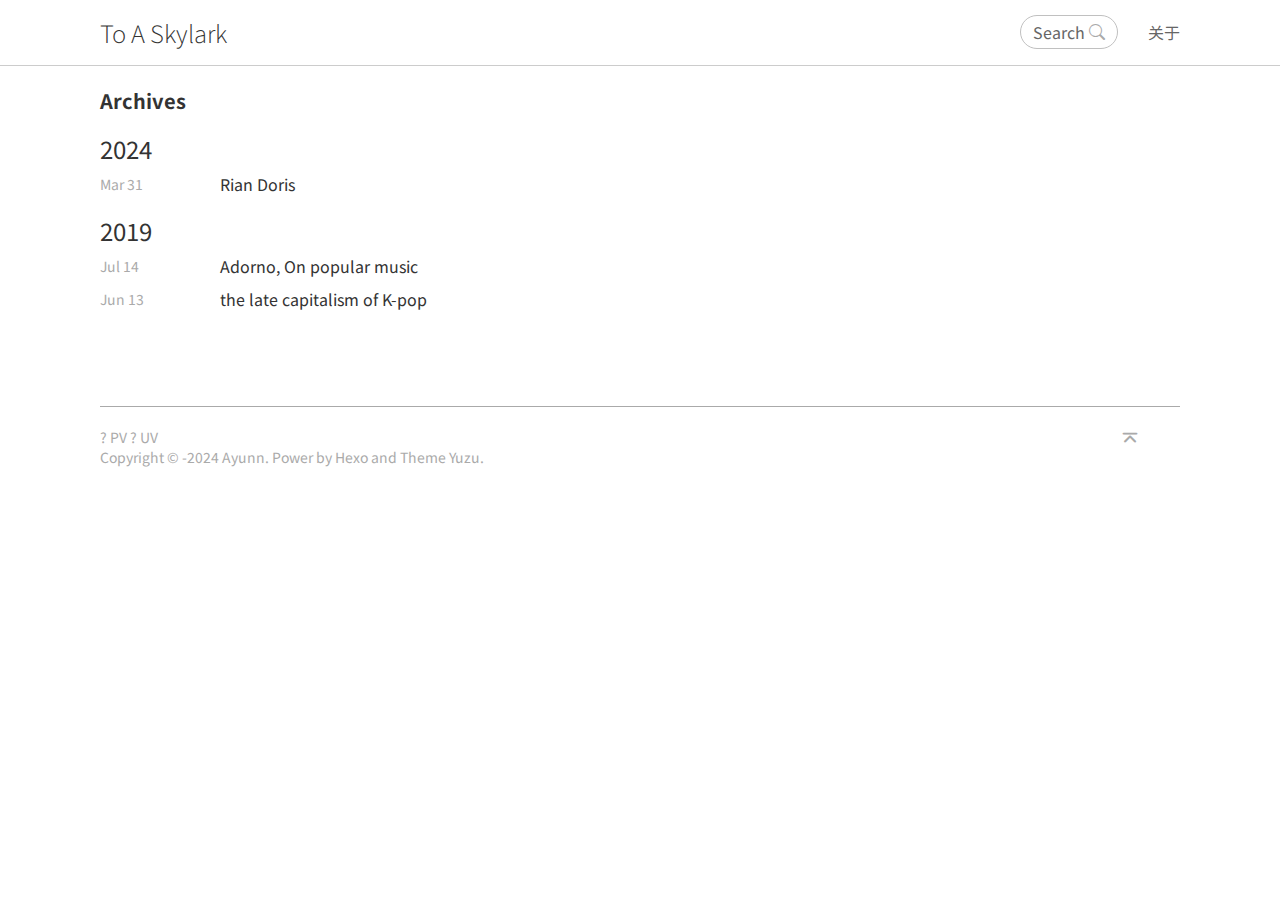
==== commit ab3f0259: "Site updated: 2024-04-24 15:57:05" ====
--- a/archives/index.html
+++ b/archives/index.html
@@ -1,6 +1,6 @@
 <html lang="en"><head><meta charset="utf-8"/><meta http-equiv="X-UA-Compatible" content="IE=edge"/><meta name="viewport" content="width=device-width, initial-scale=1"/><meta name="description" content=""/><meta name="keyword"/><title>Archives
 -
-Hexo
+To A Skylark
 -
 
 </title><link rel="icon" href="/img/favicon.ico"/>
@@ -13,21 +13,21 @@
 
 <script src="/js/bootstrap.js"></script>
 
-<script async="async" src="//busuanzi.ibruce.info/busuanzi/2.3/busuanzi.pure.mini.js"></script><meta name="generator" content="Hexo 7.2.0"></head><body><div class="loading-wrapper" data-loading="data-loading"><div class="loading"><span></span><span></span><span></span></div></div><div class="page" data-filter="data-filter"><div class="head" data-show="data-show"><header class="head-header"><div class="head-author"><a class="head-author-link" href="/">Hexo</a></div><div class="head-right"><button class="bar-wrap" id="bar-wrap-toggle"><span class="bar"></span><span class="bar"></span><span class="bar"></span></button><div class="head-item"><a class="search-button head-item-link"><span>Search</span>
+<script async="async" src="//busuanzi.ibruce.info/busuanzi/2.3/busuanzi.pure.mini.js"></script><meta name="generator" content="Hexo 7.2.0"></head><body><div class="loading-wrapper" data-loading="data-loading"><div class="loading"><span></span><span></span><span></span></div></div><div class="page" data-filter="data-filter"><div class="head" data-show="data-show"><header class="head-header"><div class="head-author"><a class="head-author-link" href="/">To A Skylark</a></div><div class="head-right"><button class="bar-wrap" id="bar-wrap-toggle"><span class="bar"></span><span class="bar"></span><span class="bar"></span></button><div class="head-item"><a class="search-button head-item-link"><span>Search</span>
 <i class="icon icon-search"></i></a></div><div class="head-item"><a class="head-item-link" href="/about">关于</a></div></div></header>
 <div class="menubar-head" id="menubar"><ul class="menubar-ul"><li class="menubar-item"><i class="icon icon-chevron-right"></i>
 <a class="menubar-link" href="/categories/Posts/">Posts1</a></li><li class="menubar-item"><i class="icon icon-chevron-right"></i>
 <a class="menubar-link" href="/categories/Posts2/">Posts2</a></li><li class="menubar-item" data-border="data-border"></li><li class="menubar-item"><i class="icon icon-archive"></i>
 <a class="menubar-link" href="/archives">Archives</a></li><li class="menubar-item"><i class="icon icon-tags"></i>
 <a class="menubar-link" href="/tags">Tags</a></li><li class="menubar-item" data-border="data-border"></li><li class="menubar-item"><a class="menubar-link" href="/about"><span>关于</span></a></li></ul><div class="menu-search-box search-button"><div>Search</div>
-<i class="icon icon-search"></i></div></div></div><div class="main" data-page="archive"><h1 class="archive-title">Archives</h1><section class="archives-wrap"><a href="/archives/2024/"><h2 class="archive-year">2024</h2></a><div class="archives-year-cont"><div class="archive-item"><div class="article-date"><time class="post-time" title="2024-04-23 23:43:27" datetime="2024-04-24T03:43:27.853Z">Apr 23</time></div><div class="article-title"><a href="/2024/04/23/hello-world/" target="_blank" itemprop="url">Hello World</a></div></div></div></section><div class="pagination archive-pagination"></div></div><footer class="footer-nav"><div class="footer"><div class="back-top" id="back-top" title="Back to top"><i class="icon icon-chevron-bar-up"></i></div><div class="footer-content"><div><span id="busuanzi_container_site_pv"><span id="busuanzi_value_site_pv">?</span>
+<i class="icon icon-search"></i></div></div></div><div class="main" data-page="archive"><h1 class="archive-title">Archives</h1><section class="archives-wrap"><a href="/archives/2024/"><h2 class="archive-year">2024</h2></a><div class="archives-year-cont"><div class="archive-item"><div class="article-date"><time class="post-time" title="2024-03-31 13:57:17" datetime="2024-03-31T17:57:17.000Z">Mar 31</time></div><div class="article-title"><a href="/2024/03/31/Rian-Doris/" target="_blank" itemprop="url">Rian Doris</a></div></div></div></section><section class="archives-wrap"><a href="/archives/2019/"><h2 class="archive-year">2019</h2></a><div class="archives-year-cont"><div class="archive-item"><div class="article-date"><time class="post-time" title="2019-07-14 14:15:19" datetime="2019-07-14T18:15:19.000Z">Jul 14</time></div><div class="article-title"><a href="/2019/07/14/Adorno-On-popular-music/" target="_blank" itemprop="url">Adorno, On popular music</a></div></div><div class="archive-item"><div class="article-date"><time class="post-time" title="2019-06-13 14:15:38" datetime="2019-06-13T18:15:38.000Z">Jun 13</time></div><div class="article-title"><a href="/2019/06/13/the-late-capitalism-of-K-pop/" target="_blank" itemprop="url">the late capitalism of K-pop</a></div></div></div></section><div class="pagination archive-pagination"></div></div><footer class="footer-nav"><div class="footer"><div class="back-top" id="back-top" title="Back to top"><i class="icon icon-chevron-bar-up"></i></div><div class="footer-content"><div><span id="busuanzi_container_site_pv"><span id="busuanzi_value_site_pv">?</span>
 PV
 </span><span id="busuanzi_container_site_uv"><span id="busuanzi_value_site_uv">?</span>
 UV</span></div>
 
 Copyright &copy;
 <span class="time-divide">-</span>2024
-John Doe.
+Ayunn.
 
 Power by
 <a href="https://hexo.io/" target="_blank" rel="external nofollow">Hexo</a>
--- a/css/style.css
+++ b/css/style.css
@@ -67,20 +67,7 @@
 .post details summary:after {
   font-family: 'icons';
   font-style: normal;
-}
-@media (prefers-color-scheme: light) {
-  .icon,
-  .post details summary:before,
-  .post details summary:after {
-    color: #aaa;
-  }
-}
-@media (prefers-color-scheme: dark) {
-  .icon,
-  .post details summary:before,
-  .post details summary:after {
-    color: #7d7d7d;
-  }
+  color: #aaa;
 }
 .pagination {
   margin-top: 20px;
@@ -117,16 +104,7 @@
   margin-bottom: 0.25em;
   font-size: 24px;
   font-weight: 400;
-}
-@media (prefers-color-scheme: light) {
-  .archives-wrap .archive-year {
-    color: #333;
-  }
-}
-@media (prefers-color-scheme: dark) {
-  .archives-wrap .archive-year {
-    color: #cdcdcd;
-  }
+  color: #333;
 }
 .archives-wrap .archives-year-cont .archive-item {
   display: grid;
@@ -140,44 +118,19 @@
   margin-top: 0.25em;
 }
 .archives-wrap .archives-year-cont .archive-item .article-date {
+  color: #aaa;
   font-size: 14px;
   line-height: 25px;
 }
-@media (prefers-color-scheme: light) {
-  .archives-wrap .archives-year-cont .archive-item .article-date {
-    color: #aaa;
-  }
-}
-@media (prefers-color-scheme: dark) {
-  .archives-wrap .archives-year-cont .archive-item .article-date {
-    color: #565656;
-  }
-}
 .archives-wrap .archives-year-cont .archive-item .article-title a {
+  color: #333;
   transition: all linear 0.1s;
-}
-@media (prefers-color-scheme: light) {
-  .archives-wrap .archives-year-cont .archive-item .article-title a {
-    color: #333;
-  }
-}
-@media (prefers-color-scheme: dark) {
-  .archives-wrap .archives-year-cont .archive-item .article-title a {
-    color: #cdcdcd;
-  }
 }
 .archives-wrap .archives-year-cont .archive-item:hover {
   padding-left: 5px;
 }
-@media (prefers-color-scheme: light) {
-  .archives-wrap .archives-year-cont .archive-item:hover .article-title a:hover {
-    color: #838383;
-  }
-}
-@media (prefers-color-scheme: dark) {
-  .archives-wrap .archives-year-cont .archive-item:hover .article-title a:hover {
-    color: #7d7d7d;
-  }
+.archives-wrap .archives-year-cont .archive-item:hover .article-title a:hover {
+  color: #838383;
 }
 .archive-pagination {
   max-width: 1080px;
@@ -241,36 +194,14 @@
   border-top: 2px solid;
   border-bottom: 2px solid;
   border-collapse: collapse;
+  border-color: #000;
   margin-bottom: 1em;
-}
-@media (prefers-color-scheme: light) {
-  .article-entry:not([id^='eq:'])>table,
-  .article-entry div:not([id^='eq:'])>table {
-    border-color: #000;
-  }
-}
-@media (prefers-color-scheme: dark) {
-  .article-entry:not([id^='eq:'])>table,
-  .article-entry div:not([id^='eq:'])>table {
-    border-color: #fff;
-  }
 }
 .article-entry:not([id^='eq:'])>table thead,
 .article-entry div:not([id^='eq:'])>table thead {
   line-height: 3em;
   border-bottom: 1px solid;
-}
-@media (prefers-color-scheme: light) {
-  .article-entry:not([id^='eq:'])>table thead,
-  .article-entry div:not([id^='eq:'])>table thead {
-    border-color: #000;
-  }
-}
-@media (prefers-color-scheme: dark) {
-  .article-entry:not([id^='eq:'])>table thead,
-  .article-entry div:not([id^='eq:'])>table thead {
-    border-color: #fff;
-  }
+  border-color: #000;
 }
 .article-entry:not([id^='eq:'])>table thead th,
 .article-entry div:not([id^='eq:'])>table thead th {
@@ -337,30 +268,12 @@
   overflow: hidden;
   text-decoration: none;
   font-weight: 200;
-}
-@media (prefers-color-scheme: light) {
-  .post-item .post-item-title a {
-    color: #333;
-  }
-}
-@media (prefers-color-scheme: dark) {
-  .post-item .post-item-title a {
-    color: #cdcdcd;
-  }
+  color: #333;
 }
 .post-item .post-item-datetag {
   margin-bottom: 10px;
-  font-size: 16px;
-}
-@media (prefers-color-scheme: light) {
-  .post-item .post-item-datetag {
-    color: #aaa;
-  }
-}
-@media (prefers-color-scheme: dark) {
-  .post-item .post-item-datetag {
-    color: #565656;
-  }
+  color: #aaa;
+  font-size: 16px;
 }
 .post-item .post-item-datetag .post-item-date {
   display: inline-block;
@@ -377,37 +290,18 @@
   word-break: break-word;
   padding-top: 0.25em;
   padding-bottom: 0.5em;
-  text-indent: 2em;
 }
 .post-item blockquote p {
   text-indent: 0;
   font-size: 20px;
-}
-@media (prefers-color-scheme: light) {
-  .post-item blockquote p {
-    color: #838383;
-  }
-}
-@media (prefers-color-scheme: dark) {
-  .post-item blockquote p {
-    color: #7d7d7d;
-  }
+  color: #838383;
 }
 .post-item code {
+  color: #333;
   vertical-align: middle;
   padding: 3px 0.4em;
   border-radius: 3px;
 }
-@media (prefers-color-scheme: light) {
-  .post-item code {
-    color: #333;
-  }
-}
-@media (prefers-color-scheme: dark) {
-  .post-item code {
-    color: #cdcdcd;
-  }
-}
 .post-item[data-condense] {
   padding: 0.5em 0;
 }
@@ -416,16 +310,7 @@
 }
 .post-item[data-condense] + .post-item {
   border-top: 1px solid;
-}
-@media (prefers-color-scheme: light) {
-  .post-item[data-condense] + .post-item {
-    border-color: #ccc;
-  }
-}
-@media (prefers-color-scheme: dark) {
-  .post-item[data-condense] + .post-item {
-    border-color: #343434;
-  }
+  border-color: border-color;
 }
 .post-item[data-condense] .post-item-title {
   font-size: 24px;
@@ -470,33 +355,15 @@
   overflow: hidden;
   text-decoration: none;
   font-weight: 400;
-}
-@media (prefers-color-scheme: light) {
-  .post .post-head .post-title a {
-    color: #333;
-  }
-}
-@media (prefers-color-scheme: dark) {
-  .post .post-head .post-title a {
-    color: #cdcdcd;
-  }
+  color: #333;
 }
 .post .post-word-count {
   margin-bottom: 0.25em;
 }
 .post .post-cc {
+  color: #333;
   font-size: 16px;
   margin-bottom: 1.25em;
-}
-@media (prefers-color-scheme: light) {
-  .post .post-cc {
-    color: #333;
-  }
-}
-@media (prefers-color-scheme: dark) {
-  .post .post-cc {
-    color: #cdcdcd;
-  }
 }
 .post p {
   line-height: 1.5em;
@@ -507,33 +374,14 @@
   word-break: break-word;
   padding-top: 0.25em;
   padding-bottom: 0.5em;
-  text-indent: 2em;
 }
 .post p code {
+  color: #333;
+  background-color: #ceceff;
   vertical-align: middle;
   padding: 3px 0.4em;
   border-radius: 3px;
 }
-@media (prefers-color-scheme: light) {
-  .post p code {
-    color: #333;
-  }
-}
-@media (prefers-color-scheme: dark) {
-  .post p code {
-    color: #cdcdcd;
-  }
-}
-@media (prefers-color-scheme: light) {
-  .post p code {
-    background-color: #ceceff;
-  }
-}
-@media (prefers-color-scheme: dark) {
-  .post p code {
-    background-color: #33333e;
-  }
-}
 .post p .math.inline {
   font-size: 0.9em;
 }
@@ -543,16 +391,7 @@
 .post blockquote p {
   text-indent: 0;
   font-size: 16px;
-}
-@media (prefers-color-scheme: light) {
-  .post blockquote p {
-    color: #838383;
-  }
-}
-@media (prefers-color-scheme: dark) {
-  .post blockquote p {
-    color: #7d7d7d;
-  }
+  color: #838383;
 }
 .post blockquote p {
   padding-left: 24px;
@@ -562,19 +401,10 @@
   content: "\e906";
   font-family: 'icons';
   font-style: normal;
+  color: #aaa;
   font-size: 24px;
   margin-left: -26.400000000000002px;
   margin-right: 2.4px;
-}
-@media (prefers-color-scheme: light) {
-  .post blockquote p:before {
-    color: #aaa;
-  }
-}
-@media (prefers-color-scheme: dark) {
-  .post blockquote p:before {
-    color: #7d7d7d;
-  }
 }
 .post >table,
 .post div>table {
@@ -618,18 +448,9 @@
 .post details {
   margin: 1em 0;
   border: 1px solid;
+  border-color: border-color;
   border-radius: 5px;
   box-shadow: 1px 1px 1px 1px rgba(0,0,0,0.125);
-}
-@media (prefers-color-scheme: light) {
-  .post details {
-    border-color: #ccc;
-  }
-}
-@media (prefers-color-scheme: dark) {
-  .post details {
-    border-color: #343434;
-  }
 }
 .post details summary {
   display: grid;
@@ -637,20 +458,11 @@
   align-items: baseline;
   column-gap: 0.5em;
   padding: 0.5em 0.5em;
+  background-color: #d2e3ff;
   font-family: 'Noto Sans', 'Noto Sans SC';
   font-weight: bold;
   cursor: pointer;
 }
-@media (prefers-color-scheme: light) {
-  .post details summary {
-    background-color: #d2e3ff;
-  }
-}
-@media (prefers-color-scheme: dark) {
-  .post details summary {
-    background-color: #282c34;
-  }
-}
 .post details summary:before {
   content: "\e90a";
 }
@@ -660,19 +472,8 @@
 .post details summary:before,
 .post details summary:after {
   font-weight: normal;
+  color: #448aff;
   transition: 0.15s linear;
-}
-@media (prefers-color-scheme: light) {
-  .post details summary:before,
-  .post details summary:after {
-    color: #448aff;
-  }
-}
-@media (prefers-color-scheme: dark) {
-  .post details summary:before,
-  .post details summary:after {
-    color: #00aeff;
-  }
 }
 .post details > p,
 .post details > figure,
@@ -682,18 +483,9 @@
   margin-right: 0.5em;
 }
 .post details p {
+  color: #333;
   font-family: 'Noto Sans', 'Noto Sans SC';
   font-size: 16px;
-}
-@media (prefers-color-scheme: light) {
-  .post details p {
-    color: #333;
-  }
-}
-@media (prefers-color-scheme: dark) {
-  .post details p {
-    color: #cdcdcd;
-  }
 }
 .post details[open] {
   padding-bottom: 0.5em;
@@ -713,17 +505,8 @@
   display: block;
 }
 .footer-content a {
+  color: #aaa;
   text-decoration: none;
-}
-@media (prefers-color-scheme: light) {
-  .footer-content a {
-    color: #aaa;
-  }
-}
-@media (prefers-color-scheme: dark) {
-  .footer-content a {
-    color: #565656;
-  }
 }
 .menubar-head {
   display: none;
@@ -758,19 +541,10 @@
   font-size: 16px;
 }
 .menubar-ul .menubar-item .menubar-link {
+  color: #333;
   display: inline-block;
   padding-left: 0px;
   width: 100%;
-}
-@media (prefers-color-scheme: light) {
-  .menubar-ul .menubar-item .menubar-link {
-    color: #333;
-  }
-}
-@media (prefers-color-scheme: dark) {
-  .menubar-ul .menubar-item .menubar-link {
-    color: #cdcdcd;
-  }
 }
 .menu-search-box {
   margin: 60px 20px 30px 21px;
@@ -780,26 +554,8 @@
   justify-content: space-between;
   border: 1px solid;
   border-radius: 5px;
-}
-@media (prefers-color-scheme: light) {
-  .menu-search-box {
-    border-color: #aaa;
-  }
-}
-@media (prefers-color-scheme: dark) {
-  .menu-search-box {
-    border-color: #7d7d7d;
-  }
-}
-@media (prefers-color-scheme: light) {
-  .menu-search-box {
-    color: #aaa;
-  }
-}
-@media (prefers-color-scheme: dark) {
-  .menu-search-box {
-    color: #7d7d7d;
-  }
+  border-color: #aaa;
+  color: #aaa;
 }
 @-moz-keyframes showBlock {
   0% {
@@ -882,16 +638,7 @@
   font-size: 24px;
   font-weight: 200;
   text-decoration: none;
-}
-@media (prefers-color-scheme: light) {
-  .head-author .head-author-link {
-    color: #333;
-  }
-}
-@media (prefers-color-scheme: dark) {
-  .head-author .head-author-link {
-    color: #cdcdcd;
-  }
+  color: #333;
 }
 .head-right .head-item {
   display: inline-block;
@@ -900,31 +647,13 @@
 .head-right .head-item .head-item-link {
   cursor: pointer;
   text-decoration: none;
-}
-@media (prefers-color-scheme: light) {
-  .head-right .head-item .head-item-link {
-    color: #666;
-  }
-}
-@media (prefers-color-scheme: dark) {
-  .head-right .head-item .head-item-link {
-    color: #9a9a9a;
-  }
+  color: #666;
 }
 .head-right .head-item .head-item-link.search-button {
   padding: 0.25em 0.75em;
+  background-color: background-color;
   border: 1px solid #c0c0c0;
   border-radius: 100px;
-}
-@media (prefers-color-scheme: light) {
-  .head-right .head-item .head-item-link.search-button {
-    background-color: #fff;
-  }
-}
-@media (prefers-color-scheme: dark) {
-  .head-right .head-item .head-item-link.search-button {
-    background-color: #101010;
-  }
 }
 .head-right .bar-wrap {
   display: none;
@@ -942,23 +671,13 @@
   display: block;
   width: 22px;
   height: 2px;
+  background-color: #666;
   border-radius: 1px;
-}
-@media (prefers-color-scheme: light) {
-  .head-right .bar-wrap .bar {
-    background-color: #666;
-  }
-}
-@media (prefers-color-scheme: dark) {
-  .head-right .bar-wrap .bar {
-    background-color: #9a9a9a;
-  }
 }
 .head-right .bar-wrap .bar + .bar {
   margin-top: 4px;
 }
-.hljs,
-figure.highlight {
+.hljs {
   color: #383a42;
   background: #fafafa;
 }
@@ -1017,96 +736,6 @@
 }
 .link {
   text-decoration: underline;
-}
-@media (prefers-color-scheme: dark) {
-  .hljs,
-  figure.highlight {
-    color: #abb2bf;
-    background: #282c34;
-  }
-  .keyword,
-  .operator {
-    color: #f92672;
-  }
-  .pattern-match {
-    color: #f92672;
-  }
-  .pattern-match .constructor {
-    color: #61aeee;
-  }
-  .function {
-    color: #61aeee;
-  }
-  .function .params {
-    color: #a6e22e;
-  }
-  .function .params .typing {
-    color: #fd971f;
-  }
-  .module-access .module {
-    color: #7e57c2;
-  }
-  .constructor {
-    color: #e2b93d;
-  }
-  .constructor .string {
-    color: #9ccc65;
-  }
-  .comment,
-  .quote,
-  figure.highlight figcaption {
-    color: #b18eb1;
-  }
-  .doctag,
-  .formula {
-    color: #c678dd;
-  }
-  .section,
-  .name,
-  .selector-tag,
-  .deletion,
-  .subst {
-    color: #e06c75;
-  }
-  .literal {
-    color: #56b6c2;
-  }
-  .string,
-  .regexp,
-  .addition,
-  .attribute,
-  .meta .string {
-    color: #98c379;
-  }
-  .built_in,
-  .title.class_,
-  .class .title {
-    color: #e6c07b;
-  }
-  .attr,
-  .variable,
-  .template-variable,
-  .type,
-  .selector-class,
-  .selector-attr,
-  .selector-pseudo,
-  .number {
-    color: #d19a66;
-  }
-  .symbol,
-  .bullet,
-  .link,
-  .meta,
-  .selector-id,
-  .title {
-    color: #61aeee;
-  }
-  .strong {
-    font-weight: bold;
-  }
-  .link {
-    text-decoration: underline;
-  }
 }
 code,
 .code,
@@ -1201,94 +830,6 @@
 figure.highlight .link {
   text-decoration: underline;
 }
-@media (prefers-color-scheme: dark) {
-  figure.highlight .hljs {
-    color: #abb2bf;
-    background: #282c34;
-  }
-  figure.highlight .keyword,
-  figure.highlight .operator {
-    color: #f92672;
-  }
-  figure.highlight .pattern-match {
-    color: #f92672;
-  }
-  figure.highlight .pattern-match .constructor {
-    color: #61aeee;
-  }
-  figure.highlight .function {
-    color: #61aeee;
-  }
-  figure.highlight .function .params {
-    color: #a6e22e;
-  }
-  figure.highlight .function .params .typing {
-    color: #fd971f;
-  }
-  figure.highlight .module-access .module {
-    color: #7e57c2;
-  }
-  figure.highlight .constructor {
-    color: #e2b93d;
-  }
-  figure.highlight .constructor .string {
-    color: #9ccc65;
-  }
-  figure.highlight .comment,
-  figure.highlight .quote {
-    color: #b18eb1;
-  }
-  figure.highlight .doctag,
-  figure.highlight .formula {
-    color: #c678dd;
-  }
-  figure.highlight .section,
-  figure.highlight .name,
-  figure.highlight .selector-tag,
-  figure.highlight .deletion,
-  figure.highlight .subst {
-    color: #e06c75;
-  }
-  figure.highlight .literal {
-    color: #56b6c2;
-  }
-  figure.highlight .string,
-  figure.highlight .regexp,
-  figure.highlight .addition,
-  figure.highlight .attribute,
-  figure.highlight .meta .string {
-    color: #98c379;
-  }
-  figure.highlight .built_in,
-  figure.highlight .title.class_,
-  figure.highlight .class .title {
-    color: #e6c07b;
-  }
-  figure.highlight .attr,
-  figure.highlight .variable,
-  figure.highlight .template-variable,
-  figure.highlight .type,
-  figure.highlight .selector-class,
-  figure.highlight .selector-attr,
-  figure.highlight .selector-pseudo,
-  figure.highlight .number {
-    color: #d19a66;
-  }
-  figure.highlight .symbol,
-  figure.highlight .bullet,
-  figure.highlight .link,
-  figure.highlight .meta,
-  figure.highlight .selector-id,
-  figure.highlight .title {
-    color: #61aeee;
-  }
-  figure.highlight .strong {
-    font-weight: bold;
-  }
-  figure.highlight .link {
-    text-decoration: underline;
-  }
-}
 figure.highlight table {
   display: block;
   position: relative;
@@ -1303,24 +844,16 @@
   width: 10px;
   text-align: right;
   user-select: none;
+  background-color: rgba(0,0,0,0.125);
   border-radius: 5px 0 0 5px;
   display: none;
 }
-@media (prefers-color-scheme: light) {
-  figure.highlight table .gutter {
-    background-color: rgba(0,0,0,0.125);
-  }
-}
-@media (prefers-color-scheme: dark) {
-  figure.highlight table .gutter {
-    background-color: rgba(0,0,0,0.125);
-  }
-}
 figure.highlight table .gutter pre {
   margin: 0;
 }
 figure.highlight > .clipboard-btn {
   border: 1px solid;
+  border-color: rgba(0,0,0,0.125);
   position: absolute;
   top: 0;
   right: 0;
@@ -1332,65 +865,23 @@
   padding: 0.25em;
   margin: 10px 1em;
   border-radius: 5px;
+  border-color: #aaa;
+  background-color: #fff;
   cursor: pointer;
-}
-@media (prefers-color-scheme: light) {
-  figure.highlight > .clipboard-btn {
-    border-color: rgba(0,0,0,0.125);
-  }
-}
-@media (prefers-color-scheme: dark) {
-  figure.highlight > .clipboard-btn {
-    border-color: rgba(0,0,0,0.125);
-  }
 }
 @media (max-width: 768px) {
   figure.highlight > .clipboard-btn {
     display: none;
   }
 }
-@media (prefers-color-scheme: light) {
-  figure.highlight > .clipboard-btn {
-    border-color: #aaa;
-  }
-}
-@media (prefers-color-scheme: dark) {
-  figure.highlight > .clipboard-btn {
-    border-color: #565656;
-  }
-}
-@media (prefers-color-scheme: light) {
-  figure.highlight > .clipboard-btn {
-    background-color: #fff;
-  }
-}
-@media (prefers-color-scheme: dark) {
-  figure.highlight > .clipboard-btn {
-    background-color: #101010;
-  }
-}
 figure.highlight > .clipboard-btn .icon:before {
   font-size: 20px;
 }
-@media (prefers-color-scheme: light) {
-  figure.highlight > .clipboard-btn:hover {
-    background-color: #aaa;
-  }
-}
-@media (prefers-color-scheme: dark) {
-  figure.highlight > .clipboard-btn:hover {
-    background-color: #565656;
-  }
-}
-@media (prefers-color-scheme: light) {
-  figure.highlight > .clipboard-btn:hover .icon {
-    color: #333;
-  }
-}
-@media (prefers-color-scheme: dark) {
-  figure.highlight > .clipboard-btn:hover .icon {
-    color: #cdcdcd;
-  }
+figure.highlight > .clipboard-btn:hover {
+  background-color: #aaa;
+}
+figure.highlight > .clipboard-btn:hover .icon {
+  color: #333;
 }
 figure.highlight table,
 figure.highlight tr {
@@ -1403,6 +894,7 @@
   user-select: none;
   border-radius: 5px 5px 0 0;
   border-bottom: 1px solid;
+  border-color: rgba(0,0,0,0.125);
   font-weight: normal;
   display: grid;
   grid-template-columns: 1fr auto auto;
@@ -1412,16 +904,6 @@
   padding: 0.5em 1em 0.25em 1em;
   margin: 0;
 }
-@media (prefers-color-scheme: light) {
-  figure.highlight figcaption {
-    border-color: rgba(0,0,0,0.125);
-  }
-}
-@media (prefers-color-scheme: dark) {
-  figure.highlight figcaption {
-    border-color: rgba(0,0,0,0.125);
-  }
-}
 @media (max-width: 768px) {
   figure.highlight figcaption {
     display: none;
@@ -1444,55 +926,19 @@
 }
 .menu-nav {
   padding-top: 40px;
-}
-@media (prefers-color-scheme: light) {
-  .menu-nav {
-    color: #666;
-  }
-}
-@media (prefers-color-scheme: dark) {
-  .menu-nav {
-    color: #9a9a9a;
-  }
+  color: #666;
 }
 .menu-nav .menu-nav-item {
+  color: #aaa;
   font-size: 14px;
-}
-@media (prefers-color-scheme: light) {
-  .menu-nav .menu-nav-item {
-    color: #aaa;
-  }
-}
-@media (prefers-color-scheme: dark) {
-  .menu-nav .menu-nav-item {
-    color: #565656;
-  }
 }
 .menu-nav .menu-nav-item .menu-nav-title {
   border-bottom: 1px solid;
-}
-@media (prefers-color-scheme: light) {
-  .menu-nav .menu-nav-item .menu-nav-title {
-    border-color: #aaa;
-  }
-}
-@media (prefers-color-scheme: dark) {
-  .menu-nav .menu-nav-item .menu-nav-title {
-    border-color: #565656;
-  }
+  border-color: #aaa;
 }
 .menu-nav .menu-nav-item .menu-nav-title a {
-  font-size: 16px;
-}
-@media (prefers-color-scheme: light) {
-  .menu-nav .menu-nav-item .menu-nav-title a {
-    color: #333;
-  }
-}
-@media (prefers-color-scheme: dark) {
-  .menu-nav .menu-nav-item .menu-nav-title a {
-    color: #cdcdcd;
-  }
+  color: #333;
+  font-size: 16px;
 }
 .menu-nav div.menu-nav-item:not(:first-of-type) {
   margin-top: 2.5em;
@@ -1506,71 +952,32 @@
   padding-bottom: 0.75em;
   word-wrap: break-word;
 }
-@media (prefers-color-scheme: light) {
-  .menu-nav-content .menu-nav-item a {
-    color: #333;
-  }
-}
-@media (prefers-color-scheme: dark) {
-  .menu-nav-content .menu-nav-item a {
-    color: #cdcdcd;
-  }
-}
-@media (prefers-color-scheme: light) {
-  .menu-nav-content .menu-nav-item.empty {
-    color: #666;
-  }
-}
-@media (prefers-color-scheme: dark) {
-  .menu-nav-content .menu-nav-item.empty {
-    color: #9a9a9a;
-  }
+.menu-nav-content .menu-nav-item a {
+  color: #333;
+}
+.menu-nav-content .menu-nav-item.empty {
+  color: #666;
 }
 .menu-nav-content .archive-list-item {
   height: 2em;
   line-height: 2em;
 }
-@media (prefers-color-scheme: light) {
-  .menu-nav-content .archive-list-item a {
-    color: #333;
-  }
-}
-@media (prefers-color-scheme: dark) {
-  .menu-nav-content .archive-list-item a {
-    color: #cdcdcd;
-  }
+.menu-nav-content .archive-list-item a {
+  color: #333;
 }
 .menu-nav-content .tag-list-item {
   display: inline-block;
   padding: 0px 10px 7px 0px;
 }
-@media (prefers-color-scheme: light) {
-  .menu-nav-content .tag-list-item a {
-    color: #333;
-  }
-}
-@media (prefers-color-scheme: dark) {
-  .menu-nav-content .tag-list-item a {
-    color: #cdcdcd;
-  }
+.menu-nav-content .tag-list-item a {
+  color: #333;
 }
 .menu-nav-content .archive-list-item .archive-list-count,
 .menu-nav-content .tag-list-item .tag-list-count {
   vertical-align: super;
   font-size: 0.6em;
   margin-top: -0.5em;
-}
-@media (prefers-color-scheme: light) {
-  .menu-nav-content .archive-list-item .archive-list-count,
-  .menu-nav-content .tag-list-item .tag-list-count {
-    color: #666;
-  }
-}
-@media (prefers-color-scheme: dark) {
-  .menu-nav-content .archive-list-item .archive-list-count,
-  .menu-nav-content .tag-list-item .tag-list-count {
-    color: #9a9a9a;
-  }
+  color: #666;
 }
 .csl-bib-body .csl-entry {
   display: grid;
@@ -1599,6 +1006,7 @@
   font-size: 14px !important;
 }
 .post-widget {
+  color: #aaa;
   font-size: 14px;
   max-width: 200px;
   position: sticky;
@@ -1613,44 +1021,16 @@
     display: none;
   }
 }
-@media (prefers-color-scheme: light) {
-  .post-widget {
-    color: #aaa;
-  }
-}
-@media (prefers-color-scheme: dark) {
-  .post-widget {
-    color: #565656;
-  }
-}
 .post-widget h4 {
   padding-bottom: 0.25em;
   margin-bottom: 0.75em;
   margin-left: -2px;
-}
-@media (prefers-color-scheme: light) {
-  .post-widget h4 {
-    color: #666;
-  }
-}
-@media (prefers-color-scheme: dark) {
-  .post-widget h4 {
-    color: #9a9a9a;
-  }
+  color: #666;
 }
 .post-widget .post-toc-toggle {
+  color: #333;
   font-size: 16px;
   font-size: 14px;
-}
-@media (prefers-color-scheme: light) {
-  .post-widget .post-toc-toggle {
-    color: #333;
-  }
-}
-@media (prefers-color-scheme: dark) {
-  .post-widget .post-toc-toggle {
-    color: #cdcdcd;
-  }
 }
 .post-widget .post-toc-wrap {
   margin-bottom: 1em;
@@ -1677,17 +1057,8 @@
   padding-bottom: 0;
 }
 .post-widget .post-toc-wrap .post-toc .post-toc-item[data-active] > .post-toc-link {
+  color: #666;
   font-weight: bold;
-}
-@media (prefers-color-scheme: light) {
-  .post-widget .post-toc-wrap .post-toc .post-toc-item[data-active] > .post-toc-link {
-    color: #666;
-  }
-}
-@media (prefers-color-scheme: dark) {
-  .post-widget .post-toc-wrap .post-toc .post-toc-item[data-active] > .post-toc-link {
-    color: #9a9a9a;
-  }
 }
 .post-widget .post-toc-wrap .post-toc .post-toc-item .post-toc-link {
   display: grid;
@@ -1721,17 +1092,8 @@
   height: 100%;
   margin-right: 6.666666666666667px;
   border-radius: 50%;
+  background-color: #aaa;
   animation: load 1.04s ease infinite;
-}
-@media (prefers-color-scheme: light) {
-  .loading span {
-    background-color: #aaa;
-  }
-}
-@media (prefers-color-scheme: dark) {
-  .loading span {
-    background-color: #565656;
-  }
 }
 .loading span:last-child {
   margin-right: 0px;
@@ -1787,32 +1149,14 @@
   font-size: 16px;
   font-family: 'Noto Sans', 'Noto Sans SC';
   box-sizing: border-box;
+  background-color: #fff;
   scroll-behavior: smooth;
-}
-@media (prefers-color-scheme: light) {
-  html {
-    background-color: #fff;
-  }
-}
-@media (prefers-color-scheme: dark) {
-  html {
-    background-color: #101010;
-  }
 }
 body {
   padding: 0;
   margin: 0;
+  color: #333;
   vertical-align: baseline;
-}
-@media (prefers-color-scheme: light) {
-  body {
-    color: #333;
-  }
-}
-@media (prefers-color-scheme: dark) {
-  body {
-    color: #cdcdcd;
-  }
 }
 * {
   margin: 0px;
@@ -1820,38 +1164,18 @@
   list-style: none;
   text-decoration: none;
 }
-@media (prefers-color-scheme: light) {
-  a,
-  a:visited {
-    color: #aaa;
-  }
-}
-@media (prefers-color-scheme: dark) {
-  a,
-  a:visited {
-    color: #7d7d7d;
-  }
-}
-@media (prefers-color-scheme: light) {
-  a:hover {
-    color: #666;
-  }
-}
-@media (prefers-color-scheme: dark) {
-  a:hover {
-    color: #9a9a9a;
-  }
+a,
+a:visited {
+  color: #aaa;
+}
+a:hover {
+  color: #666;
 }
 img {
   max-width: 100%;
   height: auto;
   display: inline-block;
   vertical-align: middle;
-}
-@media (prefers-color-scheme: dark) {
-  img {
-    filter: brightness(0.8);
-  }
 }
 del,
 s {
@@ -1866,26 +1190,8 @@
   right: 0;
   left: 0;
   border-bottom: 1px solid;
-}
-@media (prefers-color-scheme: light) {
-  .page .head {
-    border-color: #ccc;
-  }
-}
-@media (prefers-color-scheme: dark) {
-  .page .head {
-    border-color: #343434;
-  }
-}
-@media (prefers-color-scheme: light) {
-  .page .head {
-    background-color: #fff;
-  }
-}
-@media (prefers-color-scheme: dark) {
-  .page .head {
-    background-color: #101010;
-  }
+  border-color: #ccc;
+  background-color: #fff;
 }
 @media (max-width: 768px) {
   .page .head {
@@ -1920,9 +1226,12 @@
     left: 0px;
     top: 65px;
     height: calc(100vh - 65px);
+    background-color: #fff;
     width: 100%;
     border-top: 1px solid;
+    border-color: #eee;
     box-shadow: 0 5px 10px;
+    color: #eee;
   }
   .menubar-head:not([data-show]) {
     display: none;
@@ -2027,8 +1336,12 @@
 .article-tag-list-item:last-of-type {
   margin-right: auto;
 }
+.article-entry p {
+  font-size: 16px;
+  line-height: 2em;
+}
 .article-entry li {
-  font-size: 20px;
+  font-size: 16px;
   line-height: 2rem;
 }
 .article-entry ul {
@@ -2061,33 +1374,15 @@
   width: 100%;
 }
 .page .footer-nav .footer {
+  color: #aaa;
   font-size: 14px;
   margin: 0 auto;
   padding: 20px 0;
   border-top: 1px solid;
+  border-color: border-color;
   max-width: 1080px;
   width: 90%;
   overflow: hidden;
-}
-@media (prefers-color-scheme: light) {
-  .page .footer-nav .footer {
-    color: #aaa;
-  }
-}
-@media (prefers-color-scheme: dark) {
-  .page .footer-nav .footer {
-    color: #565656;
-  }
-}
-@media (prefers-color-scheme: light) {
-  .page .footer-nav .footer {
-    border-color: #ccc;
-  }
-}
-@media (prefers-color-scheme: dark) {
-  .page .footer-nav .footer {
-    border-color: #343434;
-  }
 }
 .page .footer-nav .footer .footer-links {
   padding-top: 2em;
@@ -2123,15 +1418,8 @@
   font-size: 20px;
   font-weight: 600;
 }
-@media (prefers-color-scheme: light) {
-  .page .back-top .icon:hover {
-    color: #666;
-  }
-}
-@media (prefers-color-scheme: dark) {
-  .page .back-top .icon:hover {
-    color: #9a9a9a;
-  }
+.page .back-top .icon:hover {
+  color: #666;
 }
 .nav-icon {
   display: inline-block;
@@ -2139,20 +1427,11 @@
   height: 16px;
 }
 .post-meta {
+  color: #aaa;
   font-size: 14px;
   font-family: 'Noto Sans', 'Noto Sans SC';
   margin-bottom: 10px;
 }
-@media (prefers-color-scheme: light) {
-  .post-meta {
-    color: #aaa;
-  }
-}
-@media (prefers-color-scheme: dark) {
-  .post-meta {
-    color: #565656;
-  }
-}
 .post-meta .post-date {
   display: inline-block;
   margin-right: 10px;
@@ -2165,51 +1444,12 @@
   margin: 0 10px;
 }
 .post-meta .post-tag a {
+  color: #aaa;
   text-decoration: none;
-}
-@media (prefers-color-scheme: light) {
-  .post-meta .post-tag a {
-    color: #aaa;
-  }
-}
-@media (prefers-color-scheme: dark) {
-  .post-meta .post-tag a {
-    color: #565656;
-  }
 }
 .post-meta .post-visit {
   display: inline-block;
   margin: 0 10px;
-}
-@media (max-width: 768px) and (prefers-color-scheme: light) {
-  .menubar-head {
-    background-color: #fff;
-  }
-}
-@media (max-width: 768px) and (prefers-color-scheme: dark) {
-  .menubar-head {
-    background-color: #101010;
-  }
-}
-@media (max-width: 768px) and (prefers-color-scheme: light) {
-  .menubar-head {
-    border-color: #eee;
-  }
-}
-@media (max-width: 768px) and (prefers-color-scheme: dark) {
-  .menubar-head {
-    border-color: #333;
-  }
-}
-@media (max-width: 768px) and (prefers-color-scheme: light) {
-  .menubar-head {
-    color: #eee;
-  }
-}
-@media (max-width: 768px) and (prefers-color-scheme: dark) {
-  .menubar-head {
-    color: #333;
-  }
 }
 .main[data-page='home'] {
   display: grid;
@@ -2236,16 +1476,7 @@
 }
 .content .post-item + .post-item {
   border-top: 1px solid;
-}
-@media (prefers-color-scheme: light) {
-  .content .post-item + .post-item {
-    border-color: #eee;
-  }
-}
-@media (prefers-color-scheme: dark) {
-  .content .post-item + .post-item {
-    border-color: #333;
-  }
+  border-color: #eee;
 }
 .tag-title {
   max-width: 1080px;
@@ -2255,55 +1486,21 @@
 }
 .tags-wrap {
   margin-top: 20px;
-}
-@media (prefers-color-scheme: light) {
-  .tags-wrap {
-    color: #333;
-  }
-}
-@media (prefers-color-scheme: dark) {
-  .tags-wrap {
-    color: #cdcdcd;
-  }
+  color: #333;
 }
 .tags-wrap .tags a {
+  color: #aaa;
   font-size: 16px;
   padding-right: 0.25em;
   display: inline-block;
 }
-@media (prefers-color-scheme: light) {
-  .tags-wrap .tags a {
-    color: #aaa;
-  }
-}
-@media (prefers-color-scheme: dark) {
-  .tags-wrap .tags a {
-    color: #565656;
-  }
-}
-@media (prefers-color-scheme: light) {
-  .tags-wrap .tags a:hover {
-    color: #333;
-  }
-}
-@media (prefers-color-scheme: dark) {
-  .tags-wrap .tags a:hover {
-    color: #cdcdcd;
-  }
+.tags-wrap .tags a:hover {
+  color: #333;
 }
 .tags-wrap .one-tag-list .tag-text {
   margin: 1em 0 0.5em 0;
   font-size: 24px;
-}
-@media (prefers-color-scheme: light) {
-  .tags-wrap .one-tag-list .tag-text {
-    color: #333;
-  }
-}
-@media (prefers-color-scheme: dark) {
-  .tags-wrap .one-tag-list .tag-text {
-    color: #cdcdcd;
-  }
+  color: #333;
 }
 .tags-wrap .one-tag-list .post-preview {
   margin-bottom: 0.5em;
@@ -2311,67 +1508,35 @@
   grid-template-columns: auto 1fr;
   grid-column-gap: 2em;
 }
-@media (prefers-color-scheme: light) {
-  .tags-wrap .one-tag-list .post-preview .tag-item-date {
-    color: #aaa;
-  }
-}
-@media (prefers-color-scheme: dark) {
-  .tags-wrap .one-tag-list .post-preview .tag-item-date {
-    color: #565656;
-  }
-}
-@media (prefers-color-scheme: light) {
-  .tags-wrap .one-tag-list .post-preview .post-title {
-    color: #333;
-  }
-}
-@media (prefers-color-scheme: dark) {
-  .tags-wrap .one-tag-list .post-preview .post-title {
-    color: #cdcdcd;
-  }
+.tags-wrap .one-tag-list .post-preview .tag-item-date {
+  color: #aaa;
+}
+.tags-wrap .one-tag-list .post-preview .post-title {
+  color: #333;
 }
 .category {
   max-width: 1080px;
   margin: 0 auto;
 }
 .category .signature {
+  color: #aaa;
   font-size: 16px;
   width: 100%;
   text-align: left;
   overflow: hidden;
   padding: 40px 0 20px 0;
 }
-@media (prefers-color-scheme: light) {
-  .category .signature {
-    color: #aaa;
-  }
-}
-@media (prefers-color-scheme: dark) {
-  .category .signature {
-    color: #565656;
-  }
-}
 .category h1 {
   padding: 0.5em 0 1em 0;
   font-weight: 600;
   font-size: 20px;
 }
 .about {
+  color: #333;
   font-size: 16px;
   margin-top: 30px;
   line-height: 20px;
   font-weight: 200;
-}
-@media (prefers-color-scheme: light) {
-  .about {
-    color: #333;
-  }
-}
-@media (prefers-color-scheme: dark) {
-  .about {
-    color: #cdcdcd;
-  }
 }
 .about img {
   width: 100%;
@@ -2395,29 +1560,11 @@
   margin-left: auto;
   margin-right: auto;
   margin-top: 20dvh;
+  background-color: #fff;
+  border-color: #ccc;
   border: 1px solid;
   border-radius: 10px;
   padding: 1em;
-}
-@media (prefers-color-scheme: light) {
-  .search-modal .card {
-    background-color: #fff;
-  }
-}
-@media (prefers-color-scheme: dark) {
-  .search-modal .card {
-    background-color: #101010;
-  }
-}
-@media (prefers-color-scheme: light) {
-  .search-modal .card {
-    border-color: #ccc;
-  }
-}
-@media (prefers-color-scheme: dark) {
-  .search-modal .card {
-    border-color: #343434;
-  }
 }
 .search-modal .card .card-head {
   height: 60px;
@@ -2432,38 +1579,11 @@
   padding: 0.25em 0.75em;
   margin: 0.5em;
   border-radius: 100px;
+  border-color: #ccc;
   border: 1px solid;
   font-size: 20px;
-}
-@media (prefers-color-scheme: light) {
-  .search-modal .card .card-head .search-box .search-input {
-    border-color: #ccc;
-  }
-}
-@media (prefers-color-scheme: dark) {
-  .search-modal .card .card-head .search-box .search-input {
-    border-color: #343434;
-  }
-}
-@media (prefers-color-scheme: light) {
-  .search-modal .card .card-head .search-box .search-input {
-    background-color: #fff;
-  }
-}
-@media (prefers-color-scheme: dark) {
-  .search-modal .card .card-head .search-box .search-input {
-    background-color: #101010;
-  }
-}
-@media (prefers-color-scheme: light) {
-  .search-modal .card .card-head .search-box .search-input {
-    color: #333;
-  }
-}
-@media (prefers-color-scheme: dark) {
-  .search-modal .card .card-head .search-box .search-input {
-    color: #cdcdcd;
-  }
+  background-color: background-color;
+  color: #333;
 }
 .search-modal .card .card-head .search-box .search-input:focus {
   outline: none;
@@ -2488,58 +1608,22 @@
   margin: 0.5em 0;
   padding: 0.5em 1em;
   border-radius: 10px;
-}
-@media (prefers-color-scheme: light) {
-  .search-modal .card .card-body .search-result .search-result-item {
-    background-color: rgba(0,0,0,0.039);
-  }
-}
-@media (prefers-color-scheme: dark) {
-  .search-modal .card .card-body .search-result .search-result-item {
-    background-color: rgba(255,255,255,0.039);
-  }
+  background-color: rgba(0,0,0,0.039);
 }
 .search-modal .card .card-body .search-result .search-result-item:last-child {
   margin-bottom: 2em;
 }
 .search-modal .card .card-body .search-result .search-result-item .highlight {
+  background-color: #fff7a0;
   box-shadow: none;
-}
-@media (prefers-color-scheme: light) {
-  .search-modal .card .card-body .search-result .search-result-item .highlight {
-    background-color: #fff7a0;
-  }
-}
-@media (prefers-color-scheme: dark) {
-  .search-modal .card .card-body .search-result .search-result-item .highlight {
-    background-color: #4e4828;
-  }
 }
 .search-modal .card .card-body .search-result .search-result-item .search-result-title {
   font-size: 20px;
-}
-@media (prefers-color-scheme: light) {
-  .search-modal .card .card-body .search-result .search-result-item .search-result-title {
-    color: #333;
-  }
-}
-@media (prefers-color-scheme: dark) {
-  .search-modal .card .card-body .search-result .search-result-item .search-result-title {
-    color: #cdcdcd;
-  }
+  color: #333;
 }
 .search-modal .card .card-body .search-result .search-result-item .search-result-tags {
+  color: #aaa;
   font-size: 14px;
-}
-@media (prefers-color-scheme: light) {
-  .search-modal .card .card-body .search-result .search-result-item .search-result-tags {
-    color: #aaa;
-  }
-}
-@media (prefers-color-scheme: dark) {
-  .search-modal .card .card-body .search-result .search-result-item .search-result-tags {
-    color: #7d7d7d;
-  }
 }
 .search-modal .card .card-body .search-result .search-result-item .search-result-tags span + span {
   margin-left: 0.25em;
@@ -2582,15 +1666,6 @@
     right: unset;
     margin-top: 16px;
     border-radius: 40px;
-  }
-}
-@media (max-width: 768px) and (prefers-color-scheme: light) {
-  .search-modal .card .close-button {
     background-color: rgba(0,0,0,0.039);
   }
 }
-@media (max-width: 768px) and (prefers-color-scheme: dark) {
-  .search-modal .card .close-button {
-    background-color: rgba(255,255,255,0.039);
-  }
-}
--- a/css/helpers.css
+++ b/css/helpers.css
@@ -596,40 +596,17 @@
 }
 .post p .warning-banner {
   display: block;
+  color: #ff542d;
   font-size: 24px;
   text-indent: 0;
   text-align: center;
   margin: 2em 0 1.5em 0;
 }
-@media (prefers-color-scheme: light) {
-  .post p .warning-banner {
-    color: #ff542d;
-  }
-}
-@media (prefers-color-scheme: dark) {
-  .post p .warning-banner {
-    color: #ffcf76;
-  }
-}
-@media (prefers-color-scheme: light) {
-  .post p .warning-banner a {
-    color: #333;
-  }
-}
-@media (prefers-color-scheme: dark) {
-  .post p .warning-banner a {
-    color: #cdcdcd;
-  }
-}
-@media (prefers-color-scheme: light) {
-  .post p .warning-banner a:hover {
-    color: #ff542d;
-  }
-}
-@media (prefers-color-scheme: dark) {
-  .post p .warning-banner a:hover {
-    color: #ffcf76;
-  }
+.post p .warning-banner a {
+  color: #333;
+}
+.post p .warning-banner a:hover {
+  color: #ff542d;
 }
 .post .text-left {
   text-align: left;
